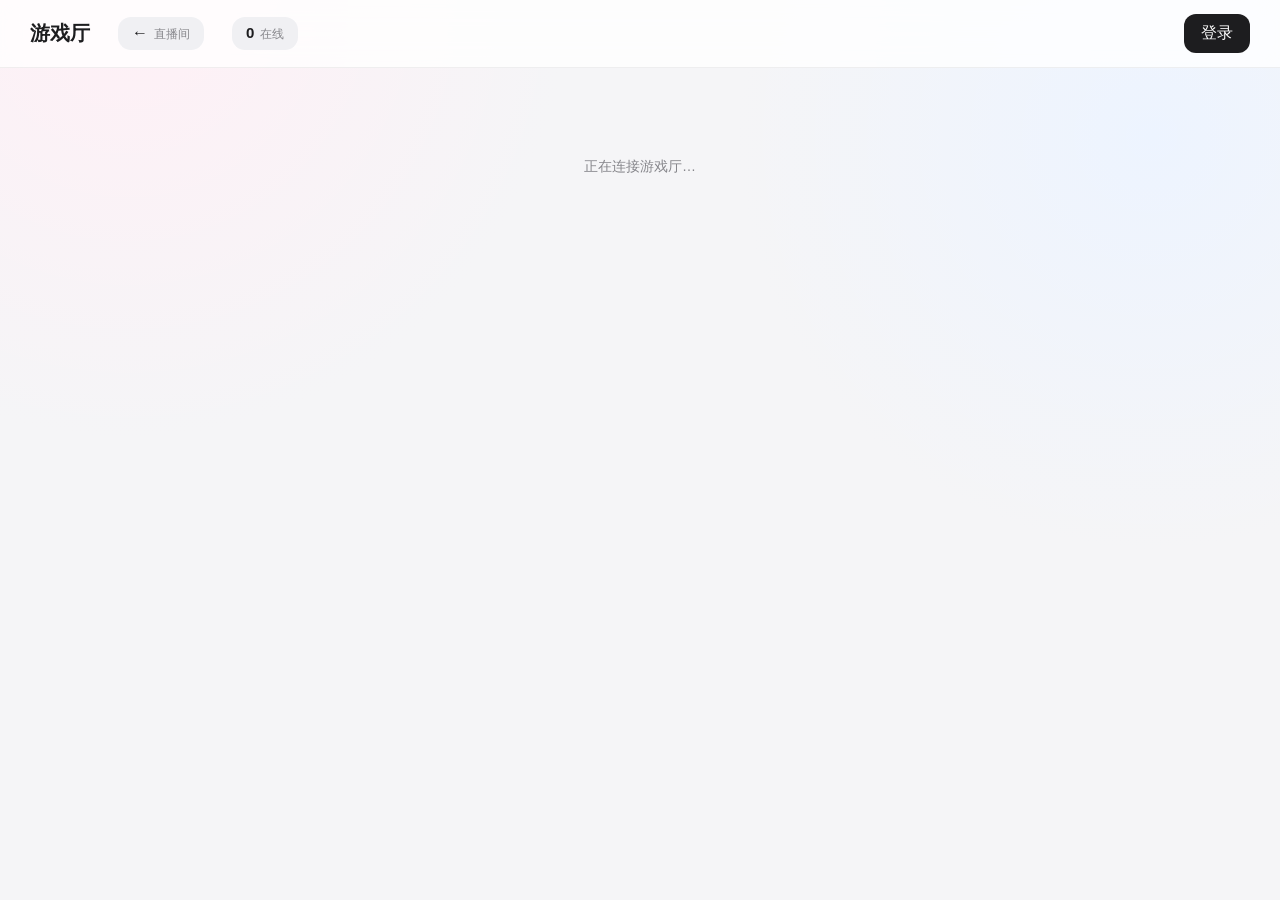
==== game.html @ b5de1f12 "feat: adapt estate to new hall and add pixel atlases" ====
<!DOCTYPE html>
<html lang="zh-CN">

<head>
<meta charset="UTF-8">
<meta name="viewport" content="width=device-width, initial-scale=1.0, viewport-fit=cover">
<meta name="theme-color" content="#f5f5f7">

<title>游戏厅</title>

<link rel="stylesheet" href="assets/css/base.css?v=30">
<link rel="stylesheet" href="assets/css/live.css?v=30">
<link rel="stylesheet" href="assets/css/auth.css?v=34">
<link rel="stylesheet" href="assets/css/finance.css?v=31">
<link rel="stylesheet" href="assets/css/rewards.css?v=33">
<link rel="stylesheet" href="assets/css/bet.css?v=31">
<link rel="stylesheet" href="assets/css/hall.css?v=31">
<link rel="stylesheet" href="assets/css/games/poker.css?v=31">
<link rel="stylesheet" href="assets/css/game-page.css?v=32">
<link rel="stylesheet" href="assets/css/room.css?v=31">
<link rel="stylesheet" href="assets/css/table.css?v=30">
<link rel="stylesheet" href="assets/css/games/uno.css?v=31">
<link rel="stylesheet" href="assets/css/dialog.css?v=30">
<link rel="stylesheet" href="assets/css/estate.css?v=3">

<link rel="stylesheet" href="assets/css/desktop-game.css?v=30">
<link rel="stylesheet" href="assets/css/rating.css?v=34">

<link rel="stylesheet" href="assets/css/games/uno-table.css?v=31">
<link rel="stylesheet" href="assets/css/games/guandan.css?v=33">
<link rel="stylesheet" href="assets/css/games/mahjong.css?v=31">
</head>


<body>


<!-- ======================================================
     顶部
====================================================== -->

<header class="header game-header" id="gameHeader">

<div class="left-header" id="leftHeader">

    <div class="logo">
        游戏厅
    </div>

    <a
        class="online-stat hall-stat hall-back"
        href="index.html"
        title="返回直播间"
    >
        <span class="hall-stat-icon">←</span>
        <span class="online-stat-name bet-stat-title">直播间</span>
    </a>

    <div
        class="online-stat"
        id="onlineStat"
        title="在线人数"
    >
        <span class="online-stat-number" id="onlineNumber">0</span>
        <span class="online-stat-name">在线</span>
    </div>

</div>


<div class="user-area" id="userArea">

    <button
        class="login-button"
        id="loginButton"
    >
        登录
    </button>

    <button
        class="online-stat coin-chip"
        id="coinChip"
        type="button"
        title="财务管理"
    >
        <span class="online-stat-number" id="coinBalance">--</span>
        <span class="online-stat-name">金币</span>
    </button>

    <button
        class="user-chip"
        id="userChip"
        type="button"
        aria-haspopup="menu"
        aria-expanded="false"
    >
        <div
            class="user-avatar"
            id="userAvatar"
        >
            U
        </div>

        <div
            class="user-name"
            id="userName"
        >
        </div>
    </button>

    <div
        class="user-dropdown"
        id="userDropdown"
        hidden
    >
        <div class="user-dropdown-name" id="dropdownName"></div>
        <button class="user-dropdown-item" id="rewardsButton" type="button">每日签到 / 抽奖</button>
        <button
            class="user-dropdown-item"
            id="financeButton"
            type="button"
        >
            财务管理
        </button>

        <div class="user-dropdown-divider"></div>

        <button
            class="user-dropdown-item danger-item"
            id="logoutButton"
            type="button"
        >
            退出登录
        </button>

        <div class="user-dropdown-version">游戏厅 v1</div>
    </div>

</div>


<div
    class="room-topbar"
    id="roomTopbar"
    hidden
>
    <button
        class="room-leave"
        id="leaveRoomButton"
        type="button"
    >
        ← 离开房间
    </button>

    <div
        class="room-topbar-name"
        id="roomTopName"
    ></div>

    <div
        class="room-manage"
        id="roomManage"
        hidden
    >
        <button
            class="room-manage-toggle"
            id="manageButton"
            type="button"
        >
            管理 ▾
        </button>

        <div
            class="room-manage-menu"
            id="manageMenu"
            hidden
        >
            <button
                class="room-manage-item danger-fill"
                id="manageDrawButton"
                type="button"
            >
                流局
            </button>

            <button
                class="room-manage-item"
                id="managePauseButton"
                type="button"
            >
                暂停
            </button>

            <button
                class="room-manage-item"
                id="manageRestartButton"
                type="button"
            >
                重新开始
            </button>
        </div>
    </div>

</div>

</header>



<!-- ======================================================
     主页面
====================================================== -->

<div class="game-workspace">
<main
    class="game-container"
    id="gameMain"
>
    <div class="game-loading">
        正在连接游戏厅…
    </div>
</main>
</div>



<!-- ======================================================
     登录注册窗口
====================================================== -->

<div
    class="modal"
    id="loginModal"
>

<div class="login-card">


<h2 id="authTitle">
    登录游戏厅
</h2>


<input
    class="login-input"
    id="username"
    maxlength="20"
    autocomplete="username"
    placeholder="用户名"
>


<input
    class="login-input"
    id="password"
    type="password"
    maxlength="128"
    autocomplete="current-password"
    placeholder="密码"
>

<input
    class="login-input"
    hidden
    id="inviteCode"
    maxlength="32"
    autocomplete="off"
    placeholder="邀请码"
>


<button
    class="login-submit"
    id="authSubmit"
    type="button"
>
    登录
</button>


<div
    class="auth-switch"
    id="authSwitch"
>

    还没有账号？

    <span class="auth-link">
        注册
    </span>

</div>


</div>

</div>



<!-- ======================================================
     财务管理窗口
====================================================== -->

<div
    class="modal"
    id="financeModal"
>

<div class="login-card">

<h2>
    财务管理
</h2>


<div class="finance-balance">

    <span class="finance-balance-label">我的金币</span>

    <span class="finance-balance-value" id="financeBalance">--</span>

</div>


<div class="finance-tabs">

    <button
        class="finance-tab active"
        id="financeTabDetail"
        type="button"
    >
        金币明细
    </button>

    <button
        class="finance-tab"
        id="financeTabTransfer"
        type="button"
    >
        转账
    </button>

</div>


<div class="finance-panel" id="financeDetailPanel">

    <div
        class="finance-list"
        id="financeList"
    ></div>

</div>


<div
    class="finance-panel"
    id="financeTransferPanel"
    hidden
>

    <input
        id="transferTo"
        type="hidden"
    >

    <div
        class="user-select"
        id="transferSelect"
    >
        <button
            class="user-select-toggle"
            id="transferSelectToggle"
            type="button"
        >
            <span class="user-select-placeholder">选择转账对象…</span>
        </button>

        <div
            class="user-select-menu"
            id="transferSelectMenu"
            hidden
        >
            <div
                class="user-select-list"
                id="transferSelectList"
            ></div>
        </div>
    </div>

    <input
        class="login-input"
        id="transferAmount"
        type="number"
        min="0.01"
        step="0.01"
        placeholder="转账金币数量"
    >

    <button
        class="login-submit"
        id="transferSubmit"
        type="button"
    >
        确认转账
    </button>

    <div
        class="transfer-feedback"
        id="transferFeedback"
    ></div>

</div>


<div
    class="auth-switch"
    id="financeClose"
>

    <span class="auth-link">
        关闭
    </span>

</div>


</div>

</div>


<script src="assets/transfer-select.js?v=31" defer></script>
<script src="assets/rewards.js?v=33" defer></script>
<script type="module" src="assets/js/main.js?v=39"></script>


</body>

</html>
---- assets/css/base.css ----
/* =========================================================
   基础：全局 reset/变量、顶部导航栏、页面主体
   原 styles.css 第 1-565 行；加载顺序见 index.html / game.html 的 <link> 列表
========================================================= */

/* =========================================================
   全局
========================================================= */

* {
    box-sizing: border-box;
}

html,
body {
    margin: 0;
    min-height: 100%;
}

body {
    font-family:
        -apple-system,
        BlinkMacSystemFont,
        "SF Pro Display",
        "PingFang SC",
        "Microsoft YaHei",
        sans-serif;

    color: #1d1d1f;

    background:
        radial-gradient(circle at 10% 0%, #fff0f6, transparent 30%),
        radial-gradient(circle at 90% 15%, #edf4ff, transparent 30%),
        #f5f5f7;
}

button,
input {
    font: inherit;
}


/* =========================================================
   顶部导航栏
========================================================= */

.header {
    height: 68px;

    display: flex;
    align-items: center;
    justify-content: space-between;

    padding: 0 30px;

    position: sticky;
    top: 0;

    z-index: 100;

    background: rgba(255,255,255,.78);

    backdrop-filter: blur(24px);
    -webkit-backdrop-filter: blur(24px);

    border-bottom: 1px solid rgba(0,0,0,.06);
}

.left-header {
    position: relative;

    display: flex;
    align-items: center;

    gap: 28px;
}

.logo {
    font-size: 20px;
    font-weight: 750;

    white-space: nowrap;
}

.online-stat {
    display: flex;

    align-items: baseline;

    gap: 6px;

    padding: 7px 14px;

    border: 0;

    border-radius: 13px;

    background: #f0f0f3;

    cursor: pointer;
}

.online-stat:hover {
    background: #e8e8ed;
}

.online-popover {
    position: absolute;

    top: calc(100% + 12px);
    left: 0;

    width: 250px;

    padding: 8px;

    border: 1px solid rgba(0,0,0,.08);
    border-radius: 13px;

    background: white;

    box-shadow: 0 12px 34px rgba(0,0,0,.14);
}

.online-popover-title {
    padding: 6px 8px 9px;

    border-bottom: 1px solid rgba(0,0,0,.06);

    color: #86868b;

    font-size: 12px;
}

.online-popover-list {
    max-height: 320px;

    margin-top: 4px;

    overflow-y: auto;
}

.online-user {
    display: flex;

    align-items: center;

    gap: 10px;

    padding: 7px 8px;

    border-radius: 9px;
}

.online-user:hover {
    background: #f5f5f7;
}

.online-user-avatar {
    width: 34px;
    height: 34px;
    min-width: 34px;

    display: flex;

    align-items: center;
    justify-content: center;

    border-radius: 50%;

    overflow: hidden;

    background:
        linear-gradient(
            135deg,
            #ffb6d2,
            #ff6ba5
        );

    color: white;

    font-size: 14px;

    font-weight: 700;
}

.online-user-avatar img {
    width: 100%;
    height: 100%;

    border-radius: 50%;

    object-fit: cover;
}

.online-user-name {
    font-size: 13px;

    font-weight: 600;
}

.online-user-account {
    margin-top: 1px;

    color: #86868b;

    font-size: 11px;
}

.online-user-empty {
    padding: 14px 8px;

    color: #86868b;

    font-size: 13px;

    text-align: center;
}

.online-stat-number {
    font-size: 15px;

    font-weight: 750;
}

.online-stat-name {
    color: #86868b;

    font-size: 12px;
}

.user-area {
    position: relative;

    display: flex;
    align-items: center;

    gap: 10px;
}

.login-button {
    border: 0;

    padding: 9px 17px;

    border-radius: 12px;

    background: #1d1d1f;

    color: white;

    cursor: pointer;
}

.login-button:hover {
    opacity: .85;
}

.user-avatar {
    display: none;

    width: 38px;
    height: 38px;

    align-items: center;
    justify-content: center;

    border-radius: 50%;

    background:
        linear-gradient(
            135deg,
            #ff9ac8,
            #ff4f92
        );

    color: white;

    font-weight: bold;
}

.user-name {
    display: none;

    font-size: 14px;

    font-weight: 600;
}

.user-chip {
    display: none;

    align-items: center;

    gap: 8px;

    padding: 4px 10px 4px 4px;

    border: 0;

    border-radius: 21px;

    background: transparent;

    font: inherit;

    cursor: pointer;
}

.user-chip:hover {
    background: #f0f0f3;
}

.user-dropdown {
    position: absolute;

    top: calc(100% + 10px);
    right: 0;

    min-width: 150px;

    padding: 6px;

    border: 1px solid rgba(0,0,0,.08);
    border-radius: 13px;

    background: white;

    box-shadow: 0 12px 34px rgba(0,0,0,.14);
}

.user-dropdown-name {
    padding: 8px 10px 6px;

    color: #86868b;

    font-size: 12px;

    white-space: nowrap;
}

.user-dropdown-item {
    display: block;

    width: 100%;

    border: 0;

    border-radius: 9px;

    padding: 9px 10px;

    background: transparent;

    color: #29292e;

    font: inherit;

    font-size: 14px;

    text-align: left;

    cursor: pointer;
}

.user-dropdown-item:hover {
    background: #f0f0f3;
}

.user-dropdown-item.danger-item {
    color: #ff2d55;
}

.user-dropdown-item.danger-item:hover {
    background: #fff0f3;
}

.user-dropdown-divider {
    height: 1px;

    margin: 6px 4px;

    background: rgba(0,0,0,.08);
}

.user-avatar img,
.message-avatar img {
    width: 100%;
    height: 100%;

    border-radius: 50%;

    object-fit: cover;
}

.avatar-button {
    display: flex;

    align-items: center;
    justify-content: center;

    width: 84px;
    height: 84px;

    margin: 0 auto;

    border: 0;
    border-radius: 50%;

    padding: 0;

    background:
        linear-gradient(
            135deg,
            #ffb6d2,
            #ff6ba5
        );

    color: white;

    font-size: 30px;

    font-weight: 700;

    cursor: pointer;
}

.avatar-button img {
    width: 100%;
    height: 100%;

    border-radius: 50%;

    object-fit: cover;
}

.avatar-hint {
    margin-top: 10px;

    text-align: center;

    color: #86868b;

    font-size: 12px;
}

.avatar-reset {
    border: 0;

    padding: 0 2px;

    background: none;

    color: #0071e3;

    font: inherit;

    font-size: 12px;

    cursor: pointer;
}

.invite-list {
    max-height: 220px;

    overflow-y: auto;
}

.invite-row {
    display: flex;

    align-items: center;

    gap: 8px;

    margin-top: 8px;

    padding: 9px 12px;

    border-radius: 10px;

    background: #f5f5f7;
}

.invite-code {
    flex: 1;

    font-family: "SF Mono", Consolas, Menlo, monospace;

    font-size: 14px;

    font-weight: 600;

    letter-spacing: .5px;
}

.invite-copy {
    border: 0;

    border-radius: 8px;

    padding: 4px 10px;

    background: #e8e8ed;

    color: #29292e;

    font: inherit;

    font-size: 12px;

    cursor: pointer;
}

.invite-copy:hover {
    background: #dcdce1;
}

.invite-empty {
    margin-top: 8px;

    padding: 14px 8px;

    color: #86868b;

    font-size: 13px;

    text-align: center;
}

.delete-warning {
    margin: 0 0 6px;

    color: #86868b;

    font-size: 13px;

    line-height: 1.6;
}

.login-submit.danger {
    background: #ff2d55;
}


/* =========================================================
   页面主体
========================================================= */

.container {
    width: calc(100% - 48px);

    max-width: 1580px;

    margin: 24px auto;
}

.live-layout {
    display: grid;

    grid-template-columns:
        minmax(0,1fr)
        clamp(320px, 24vw, 420px);

    gap: 18px;

    align-items: stretch;
}
---- assets/css/live.css ----
/* =========================================================
   直播间：视频卡片、播放器、直播状态、播放器工具、弹幕层、塔菲主题、聊天室
   原 styles.css 第 566-1090 行；加载顺序见 index.html / game.html 的 <link> 列表
========================================================= */

/* =========================================================
   视频卡片
========================================================= */

.video-card {
    border-radius: 22px;

    overflow: hidden;

    background: rgba(255,255,255,.86);

    border: 1px solid rgba(255,255,255,.9);

    box-shadow:
        0 12px 40px rgba(0,0,0,.07);
}


/* =========================================================
   播放器
========================================================= */

.player {
    width: 100%;

    display: flex;
    flex-direction: column;

    position: relative;

    overflow: hidden;

    background: black;
}

.player-stage {
    width: 100%;
    aspect-ratio: 16 / 9;

    position: relative;
    overflow: hidden;

    background: black;
}

.player-stage video {
    width: 100%;
    height: 100%;

    display: block;

    object-fit: contain;
}

.player-message {
    position: absolute;
    inset: 0;
    z-index: 10;

    display: flex;
    align-items: center;
    justify-content: center;

    color: rgba(255,255,255,.84);
    font-size: 15px;
    pointer-events: none;
}

.player-message[hidden] {
    display: none;
}


/* =========================================================
   左上角直播状态
========================================================= */

.live-overlay {
    position: absolute;

    top: 18px;
    left: 18px;

    z-index: 30;

    display: flex;

    gap: 8px;

    pointer-events: none;
}

.live-badge {
    padding: 7px 11px;

    border-radius: 9px;

    background: #ff375f;

    color: white;

    font-size: 13px;

    font-weight: 700;

    box-shadow:
        0 5px 20px rgba(255,55,95,.28);
}


/* =========================================================
   播放器右上角工具
========================================================= */

.player-tools {
    position: absolute;

    right: 16px;
    bottom: 16px;
    left: 16px;

    z-index: 50;

    display: flex;
    align-items: center;
    justify-content: space-between;

    pointer-events: none;
    transition: opacity .25s ease;
}

.player-tool-group {
    display: flex;
    align-items: center;
    gap: 8px;

    pointer-events: auto;
}

.volume-slider {
    width: 90px;

    accent-color: #ff4687;
    cursor: pointer;
}

.player.controls-hidden {
    cursor: none;
}

.player.controls-hidden .player-tools {
    opacity: 0;
    pointer-events: none;
}

.player.controls-hidden .player-tool-group {
    pointer-events: none;
}

.player-tool {
    border: 1px solid rgba(255,255,255,.20);

    width: 38px;
    height: 34px;
    padding: 0;

    border-radius: 10px;

    background: rgba(20,20,20,.58);

    backdrop-filter: blur(15px);
    -webkit-backdrop-filter: blur(15px);

    color: white;

    font-size: 13px;

    cursor: pointer;

    transition:
        background .2s,
        transform .2s;
}

.player-tool:hover {
    background: rgba(20,20,20,.76);

    transform: translateY(-1px);
}

.player-tool.active {
    background: rgba(255,70,135,.86);
}


/* =========================================================
   弹幕层
========================================================= */

.danmaku-layer {
    position: absolute;

    inset: 0;

    z-index: 20;

    overflow: hidden;

    pointer-events: none;

    contain: layout paint style;
}

.danmaku-item {
    position: absolute;

    left: 100%;

    white-space: nowrap;

    padding: 4px 8px;

    border-radius: 7px;

    background: rgba(0,0,0,.12);

    color: #ffffff;

    font-size: 18px;

    font-weight: 650;

    line-height: 26px;

    text-shadow:
        0 1px 2px rgba(0,0,0,1),
        0 0 5px rgba(0,0,0,.85);

    will-change: transform;

    contain: layout paint style;
}

.danmaku-item.streamer {
    color: #ff9bc2;

    background:
        rgba(255,80,150,.14);
}

.danmaku-item.admin {
    color: #8dc8ff;

    background:
        rgba(75,150,255,.14);
}


/* =========================================================
   塔菲主题区域
========================================================= */

.character-card {
    margin-top: 18px;

    min-height: 190px;

    border-radius: 22px;

    padding: 26px;

    overflow: hidden;

    position: relative;

    background:
        linear-gradient(
            135deg,
            #fff0f6,
            #f2efff
        );

    box-shadow:
        0 10px 30px rgba(0,0,0,.04);
}

.character-title {
    font-size: 20px;

    font-weight: 700;
}

.character-text {
    width: 55%;

    margin-top: 9px;

    color: #737377;

    line-height: 1.65;

    font-size: 14px;
}

.character-image {
    position: absolute;

    right: 8px;
    bottom: 0;

    max-width: 42%;

    height: 185px;

    object-fit: contain;
}


/* =========================================================
   聊天室
========================================================= */

.chat-card {
    min-height: 0;

    align-self: start;

    display: flex;

    flex-direction: column;

    border-radius: 22px;

    overflow: hidden;

    background: rgba(255,255,255,.88);

    border: 1px solid rgba(255,255,255,.9);

    box-shadow:
        0 12px 40px rgba(0,0,0,.07);
}

.chat-header {
    display: flex;

    align-items: center;
    justify-content: space-between;

    padding: 18px 19px;

    border-bottom:
        1px solid rgba(0,0,0,.06);
}

.chat-title {
    font-weight: 700;
}

.chat-status {
    font-size: 13px;

    color: #34c759;
}

.notice strong {
    color: #ff2d78;
}

.messages {
    flex: 1;

    min-height: 0;

    overflow-y: auto;

    padding: 5px 17px 15px;
}

.message {
    display: flex;

    gap: 10px;

    margin: 15px 0;
}

.message-avatar {
    width: 32px;
    min-width: 32px;
    height: 32px;

    display: flex;

    align-items: center;
    justify-content: center;

    border-radius: 50%;

    background: #eeeef2;

    font-size: 13px;
}

.message-user {
    font-size: 13px;

    font-weight: 700;
}

.message-user.streamer-name-chat {
    color: #ff3d82;
}

.message-user.admin-name-chat {
    color: #368bd6;
}

.message-time {
    margin-left: 7px;

    color: #aaa;

    font-size: 11px;

    font-weight: normal;
}

.message-text {
    margin-top: 3px;

    color: #424245;

    font-size: 13px;

    line-height: 1.45;

    word-break: break-word;
}

.danmaku-composer {
    min-height: 52px;

    display: flex;
    align-items: center;
    gap: 10px;

    padding: 8px 10px;

    border-top: 1px solid rgba(0,0,0,.06);

    background: rgba(255,255,255,.94);
}

.danmaku-composer.at-chat-top {
    border-top: 0;
    border-bottom: 1px solid rgba(0,0,0,.06);
}

.danmaku-composer-label {
    padding: 0 5px;

    color: #777780;
    font-size: 13px;
    white-space: nowrap;
}

.chat-input {
    flex: 1;

    min-width: 0;

    border: 0;

    outline: 0;

    padding: 11px 12px;

    border-radius: 13px;

    background: #f2f2f7;
}

.danmaku-composer .chat-input {
    height: 36px;

    padding: 0 13px;

    border: 1px solid transparent;
    border-radius: 9px;

    background: #f2f2f7;
    color: #29292e;
}

.danmaku-composer .chat-input::placeholder {
    color: #92929c;
}

.danmaku-composer .chat-input:focus {
    border-color: rgba(255,91,153,.48);
    background: #fff;
}

.send-button {
    height: 36px;

    border: 0;

    border-radius: 9px;

    padding: 0 16px;

    background: #ff5b99;

    color: white;

    cursor: pointer;
}

.send-button:hover {
    background: #ff438b;
}
---- assets/css/auth.css ----
/* =========================================================
   登录注册、全屏、手机、桌面端铺满视口、顶栏竞猜入口、聊天室系统消息
   原 styles.css 第 1091-1477 行；加载顺序见 index.html / game.html 的 <link> 列表
========================================================= */

/* =========================================================
   登录 / 注册
========================================================= */

.modal {
    display: none;

    position: fixed;

    inset: 0;

    z-index: 999;

    align-items: center;
    justify-content: center;

    background: rgba(0,0,0,.25);

    backdrop-filter: blur(12px);
    -webkit-backdrop-filter: blur(12px);
}

.login-card {
    width: 360px;

    max-width: calc(100% - 30px);

    padding: 28px;

    border-radius: 23px;

    background: rgba(255,255,255,.96);

    box-shadow:
        0 30px 80px rgba(0,0,0,.2);
}

.login-card h2 {
    margin-top: 0;

    margin-bottom: 18px;
}

.login-input {
    width: 100%;

    margin-top: 10px;

    padding: 12px;

    border-radius: 12px;

    border: 1px solid #d2d2d7;

    outline: 0;

    background: white;
}

.login-input:focus {
    border-color: #0071e3;
}

.login-submit {
    width: 100%;

    margin-top: 16px;

    border: 0;

    border-radius: 12px;

    padding: 12px;

    background: #0071e3;

    color: white;

    cursor: pointer;
}

.auth-switch {
    text-align: center;

    margin-top: 16px;

    color: #86868b;

    font-size: 13px;
}

.auth-link {
    padding: 0;

    border: 0;

    background: transparent;

    font: inherit;

    color: #0071e3;

    cursor: pointer;
}


/* =========================================================
   全屏
========================================================= */

.player:fullscreen {
    width: 100vw;
    height: 100vh;

    background: black;
}

.player:-webkit-full-screen {
    width: 100vw;
    height: 100vh;

    background: black;
}

.player:fullscreen .player-stage,
.player:-webkit-full-screen .player-stage {
    flex: 1;
    min-height: 0;
    aspect-ratio: auto;
}

.player-tools .danmaku-composer.in-player-controls {
    flex: 1;
    min-width: 120px;
    max-width: 620px;
    min-height: 0;

    margin: 0 12px;
    padding: 0;

    border: 0;

    background: transparent;

    pointer-events: auto;
}

.player-tools .danmaku-composer-label {
    color: rgba(255,255,255,.72);
}

.player-tools .danmaku-composer .chat-input {
    height: 34px;

    background: rgba(30,30,34,.78);
    color: white;

    backdrop-filter: blur(12px);
    -webkit-backdrop-filter: blur(12px);
}

.player-tools .danmaku-composer .chat-input:focus {
    background: rgba(42,42,47,.94);
}


/* =========================================================
   手机
========================================================= */

@media(max-width:1000px) {

    .live-layout {
        grid-template-columns: 1fr;
    }

    .chat-card {
        width: 100%;
        height: 540px;
    }

}

@media(max-width:650px) {

    .header {
        padding: 0 15px;
    }

    .container {
        width: 100%;

        margin-top: 0;
    }

    .video-card,
    .chat-card {
        border-radius: 0;
    }

    .player-tools {
        right: 10px;
        bottom: 10px;
        left: 10px;
    }

    .player-tool-group {
        gap: 5px;
    }

    .player-tool {
        width: 34px;
        height: 30px;

        font-size: 12px;
    }

    .volume-slider {
        width: 58px;
    }

    .danmaku-composer {
        gap: 6px;
        padding: 7px 8px;
    }

    .danmaku-composer-label {
        display: none;
    }

    .send-button {
        padding: 0 13px;
    }

    .player-tools .danmaku-composer.in-player-controls {
        min-width: 70px;
        margin: 0 6px;
    }

    .player:fullscreen .volume-slider,
    .player:-webkit-full-screen .volume-slider {
        display: none;
    }

    .live-overlay {
        top: 10px;
        left: 10px;
    }

    .danmaku-item {
        font-size: 15px;

        line-height: 22px;
    }

    .character-text {
        width: 62%;
    }

}


/* =========================================================
   桌面端铺满视口
========================================================= */

@media(min-width:1001px) {

    .container {
        width: calc(100% - 32px);

        max-width: none;

        margin: 16px auto;
    }

    .live-layout {
        height: calc(100vh - 100px);
    }

    .video-column {
        min-height: 0;

        display: flex;
    }

    .video-card {
        flex: 1;

        min-width: 0;
        min-height: 0;

        display: flex;

        flex-direction: column;
    }

    .player {
        flex: 1;

        min-height: 0;
    }

    .player-stage {
        flex: 1;

        min-height: 0;

        aspect-ratio: auto;
    }

    .chat-card {
        align-self: stretch;
    }
}

.user-dropdown-version {
    padding: 6px 10px 4px;

    color: #c0c0c7;

    font-size: 11px;

    text-align: center;
}


/* =========================================================
   顶栏竞猜入口
========================================================= */

.bet-stat .bet-stat-title {
    max-width: 170px;

    overflow: hidden;

    text-overflow: ellipsis;

    white-space: nowrap;
}

.bet-stat.active {
    background: #fff0f6;
}

.bet-stat.active:hover {
    background: #ffe4ee;
}

.bet-stat.active .bet-stat-title {
    color: #ff2d78;

    font-weight: 650;
}


/* =========================================================
   聊天室系统消息
========================================================= */

.system-message .system-avatar {
    background:
        linear-gradient(
            135deg,
            #ffe29a,
            #ffb84d
        );
}

.system-name-chat {
    color: #b45309;
}

.system-text {
    color: #a16207;

    font-weight: 550;
}

.danmaku-item.system {
    color: #ffd60a;

    background:
        rgba(255, 214, 10, .16);
}
/* 段位在游戏厅与直播间账号菜单共用。 */
.rating-badge {
    display: inline-flex;
    align-items: center;
    gap: 4px;
    vertical-align: middle;
    padding: 2px 7px;
    border-radius: 6px;
    background: #e9f2ed;
    color: #28664e;
    font-size: 11px;
    font-weight: 600;
    line-height: 1.5;
    white-space: nowrap;
}
.rating-badge::before {
    content: "";
    flex: 0 0 auto;
    width: var(--rating-icon-size, 18px);
    height: var(--rating-icon-size, 18px);
    background: var(--rating-icon) center / contain no-repeat;
}
.rating-badge[data-tier="青铜"] { --rating-icon: url("../ranks/bronze.svg"); background: #f8eee5; color: #86501e; }
.rating-badge[data-tier="白银"] { --rating-icon: url("../ranks/silver.svg"); background: #edf1f6; color: #536579; }
.rating-badge[data-tier="黄金"] { --rating-icon: url("../ranks/gold.svg"); background: #fff3d4; color: #886010; }
.rating-badge[data-tier="铂金"] { --rating-icon: url("../ranks/platinum.svg"); background: #e2f4f0; color: #226e62; }
.rating-badge[data-tier="钻石"] { --rating-icon: url("../ranks/diamond.svg"); background: #e5f1ff; color: #285fa1; }
.rating-badge[data-tier="大师"] { --rating-icon: url("../ranks/master.svg"); background: #f1e9fb; color: #7448a3; }
.rating-badge[hidden] { display: none; }
.user-dropdown-name .rating-badge,
.game-player-row .rating-badge { margin-left: 8px; }
---- assets/css/finance.css ----
/* =========================================================
   财务管理（金币明细与转账弹窗）
   原 styles.css 第 1478-1647 行；加载顺序见 index.html / game.html 的 <link> 列表
========================================================= */

/* =========================================================
   财务管理
========================================================= */

.finance-balance {
    display: flex;

    align-items: baseline;

    justify-content: space-between;

    padding: 14px 16px;

    border-radius: 13px;

    background:
        linear-gradient(
            135deg,
            #fff7e6,
            #ffedf5
        );

    margin-bottom: 14px;
}

.finance-balance-label {
    color: #86868b;

    font-size: 13px;
}

.finance-balance-value {
    font-size: 24px;

    font-weight: 750;

    font-variant-numeric: tabular-nums;
}

.finance-tabs {
    display: flex;

    gap: 4px;

    padding: 4px;

    border-radius: 11px;

    background: #f0f0f3;

    margin-bottom: 10px;
}

.finance-tab {
    flex: 1;

    border: 0;

    padding: 8px 0;

    border-radius: 8px;

    background: transparent;

    color: #6e6e73;

    font: inherit;

    font-size: 13px;

    cursor: pointer;
}

.finance-tab.active {
    background: white;

    color: #1d1d1f;

    font-weight: 600;

    box-shadow: 0 1px 4px rgba(0,0,0,.08);
}

.finance-list {
    display: flex;

    flex-direction: column;

    gap: 8px;

    max-height: 260px;

    overflow-y: auto;

    padding-right: 2px;
}

.finance-row {
    display: flex;

    align-items: center;

    justify-content: space-between;

    gap: 10px;

    padding: 10px 12px;

    border-radius: 10px;

    background: #f5f5f7;
}

/* 左侧信息块要能收缩，明细的省略号才会生效 */
.finance-row-info {
    min-width: 0;
}

.finance-row-kind {
    font-size: 13px;

    font-weight: 600;

    white-space: nowrap;
}

/* 明细不折行：桌面端窗口已加宽，超长时省略而不是换行出半行孤字 */
.finance-row-detail {
    margin-top: 2px;

    color: #86868b;

    font-size: 12px;

    overflow: hidden;

    text-overflow: ellipsis;

    white-space: nowrap;
}

.finance-row-amount {
    font-size: 14px;

    font-weight: 700;

    font-variant-numeric: tabular-nums;

    white-space: nowrap;
}

.finance-row-amount.plus {
    color: #1a9e45;
}

.finance-row-amount.minus {
    color: #ff2d55;
}

.finance-row-balance {
    margin-top: 2px;

    color: #86868b;

    font-size: 11px;

    text-align: right;

    white-space: nowrap;
}

.transfer-feedback {
    min-height: 18px;

    margin-top: 10px;

    text-align: center;

    color: #1a9e45;

    font-size: 13px;
}

/* 桌面端：加宽财务窗口，明细一行放得下 */
@media (min-width: 651px) {

    #financeModal .login-card {
        width: 520px;
    }

}

/* 移动端：窗口受屏宽限制，改为同步缩小字号 */
@media (max-width: 650px) {

    #financeModal .finance-balance-value {
        font-size: 21px;
    }

    #financeModal .finance-row {
        gap: 8px;

        padding: 9px 10px;
    }

    #financeModal .finance-row-kind {
        font-size: 12px;
    }

    #financeModal .finance-row-detail {
        font-size: 11px;
    }

    #financeModal .finance-row-amount {
        font-size: 13px;
    }

    #financeModal .finance-row-balance {
        font-size: 10px;
    }

}
---- assets/css/rewards.css ----
.rewards-dialog {
    width: min(480px, calc(100% - 24px));
    max-height: calc(100vh - 32px);
    max-height: calc(100dvh - 32px);
    overflow-y: auto;
    overscroll-behavior: contain;
    margin: auto;
    padding: 24px;
    border: 1px solid #e7e9e8;
    border-radius: 22px;
    color: #24332b;
    background: #fff;
    box-shadow: 0 24px 80px #12251c30;
}
.rewards-dialog::backdrop { background: #16201c66; backdrop-filter: blur(4px); }
.rewards-heading { display: flex; justify-content: space-between; align-items: center; gap: 12px; }
.rewards-heading h2 { margin: 4px 0 0; font-size: 24px; }
.rewards-eyebrow { color: #368264; font-size: 12px; font-weight: 650; }
.rewards-close { width: 36px; height: 36px; border: 0; border-radius: 50%; background: #f1f4f2; font-size: 24px; cursor: pointer; }
.rewards-copy { color: #6d7771; font-size: 13px; line-height: 1.7; }
.rewards-summary { display: grid; grid-template-columns: 1fr 1fr; gap: 16px; margin: 20px 0; padding: 20px; border-radius: 16px; background: #edf6ef; }
.rewards-summary span { display: block; color: #567060; font-size: 12px; }
.rewards-summary strong { display: block; margin-top: 8px; font-size: 28px; overflow-wrap: anywhere; }
.rewards-actions { display: grid; grid-template-columns: 1fr 1fr; gap: 10px; }
.rewards-actions button { min-height: 48px; padding: 10px; border: 0; border-radius: 12px; font: inherit; font-size: 14px; font-weight: 650; cursor: pointer; background: #edf1ee; color: #315641; }
.rewards-actions #lotteryDraw { background: #228557; color: white; }
.rewards-actions button:disabled { opacity: .5; cursor: default; }
.rewards-feedback { min-height: 24px; color: #21754c; font-size: 14px; line-height: 1.6; }
.rewards-rules, .rewards-history { padding: 14px 0; border-top: 1px solid #edf0ee; font-size: 13px; line-height: 1.7; }
.rewards-dialog summary { cursor: pointer; font-weight: 650; }
.rewards-dialog ul { padding-left: 20px; color: #647069; }
.rewards-dialog button:focus-visible, .rewards-dialog summary:focus-visible { outline: 3px solid #80b49c; outline-offset: 2px; }
@media (max-width: 360px) {
    .rewards-dialog { padding: 18px; }
    .rewards-summary { gap: 10px; padding: 14px; }
    .rewards-summary strong { font-size: 24px; }
}
---- assets/css/bet.css ----
/* =========================================================
   竞猜、顶栏游戏厅入口
   原 styles.css 第 1648-1973 行；加载顺序见 index.html / game.html 的 <link> 列表
========================================================= */

/* =========================================================
   竞猜
========================================================= */

.bet-card {
    width: 400px;
}

.bet-intro {
    margin: 0 0 12px;

    color: #86868b;

    font-size: 13px;

    line-height: 1.6;
}

.bet-question {
    margin: 0 0 4px;

    font-size: 17px;

    font-weight: 700;

    line-height: 1.4;

    word-break: break-word;
}

.bet-meta {
    margin-bottom: 12px;

    color: #86868b;

    font-size: 12px;
}

.bet-close-status {
    margin: -6px 0 12px;

    color: #b25000;

    font-size: 12px;

    font-weight: 600;
}

.bet-close-status.closed {
    color: #86868b;
}

.bet-closed-note {
    margin-bottom: 12px;

    padding: 10px 12px;

    border-radius: 10px;

    background: #f5f5f7;

    color: #55555c;

    font-size: 13px;

    line-height: 1.6;
}

.bet-close-row {
    display: flex;

    align-items: center;

    gap: 8px;

    margin-top: 10px;
}

.bet-close-row .login-input {
    margin-top: 0;

    width: auto;
}

.bet-close-label {
    color: #86868b;

    font-size: 13px;

    white-space: nowrap;
}

.bet-option-list {
    display: flex;

    flex-direction: column;

    gap: 8px;

    margin-bottom: 12px;
}

.bet-option {
    display: flex;

    align-items: center;

    justify-content: space-between;

    gap: 10px;

    padding: 10px 12px;

    border: 1.5px solid #e5e5ea;

    border-radius: 11px;

    background: #fafafa;

    font: inherit;

    font-size: 14px;

    text-align: left;

    cursor: pointer;
}

.bet-option.selected {
    border-color: #ff5b99;

    background: #fff0f6;
}

.bet-option-pot {
    color: #86868b;

    font-size: 12px;

    white-space: nowrap;
}

.bet-entries {
    max-height: 130px;

    overflow-y: auto;

    padding: 8px 10px;

    border-radius: 10px;

    background: #f5f5f7;

    color: #55555c;

    font-size: 12px;

    line-height: 1.8;

    margin-bottom: 12px;
}

.bet-input-row {
    display: flex;

    gap: 8px;
}

.bet-input-row .login-input {
    margin-top: 0;
}

.bet-option-row {
    display: flex;

    gap: 8px;

    margin-top: 8px;
}

.bet-option-row .login-input {
    margin-top: 0;
}

.bet-remove-option {
    border: 0;

    border-radius: 10px;

    padding: 0 12px;

    background: #f0f0f3;

    color: #86868b;

    font: inherit;

    cursor: pointer;
}

.bet-remove-option:hover {
    background: #e8e8ed;
}

.bet-secondary {
    width: 100%;

    margin-top: 10px;

    border: 0;

    border-radius: 12px;

    padding: 11px;

    background: #f0f0f3;

    color: #29292e;

    font: inherit;

    cursor: pointer;
}

.bet-secondary:hover {
    background: #e8e8ed;
}

.bet-hint {
    margin-top: 8px;

    color: #86868b;

    font-size: 12px;

    line-height: 1.6;
}

.bet-settle-row {
    display: flex;

    align-items: center;

    justify-content: space-between;

    gap: 10px;

    padding: 9px 12px;

    border-radius: 10px;

    background: #f5f5f7;

    margin-top: 8px;

    font-size: 13px;
}

.bet-settle-button {
    border: 0;

    border-radius: 8px;

    padding: 6px 12px;

    background: #1d1d1f;

    color: white;

    font: inherit;

    font-size: 12px;

    white-space: nowrap;

    cursor: pointer;
}

.bet-settle-button:hover {
    background: #363639;
}

.bet-section-title {
    margin: 14px 0 8px;

    color: #86868b;

    font-size: 12px;

    font-weight: 600;
}

.bet-result-list {
    display: flex;

    flex-direction: column;

    gap: 8px;

    max-height: 220px;

    overflow-y: auto;

    margin-bottom: 6px;
}

.bet-result-row {
    display: flex;

    align-items: center;

    justify-content: space-between;

    padding: 9px 12px;

    border-radius: 10px;

    background: #f5f5f7;

    font-size: 13px;
}

.bet-result-row.mine {
    background: #fff0f6;
}

.bet-result-amount.plus {
    color: #1a9e45;

    font-weight: 700;
}

.bet-result-amount.minus {
    color: #ff2d55;

    font-weight: 700;
}

@media(max-width:650px) {

    .left-header {
        gap: 12px;
    }

    .bet-stat .bet-stat-title {
        display: none;
    }

    .bet-card {
        width: 100%;

        max-width: calc(100% - 30px);
    }

}


/* =========================================================
   顶栏游戏厅入口
========================================================= */

.hall-stat {
    gap: 6px;
}

.hall-stat .bet-stat-title {
    max-width: 120px;

    overflow: hidden;

    text-overflow: ellipsis;

    white-space: nowrap;
}

.hall-stat:hover {
    background: #e8e8ed;
}
---- assets/css/hall.css ----
/* =========================================================
   游戏厅：游戏选择卡与房间列表
   原 styles.css 第 1974-2213 行；加载顺序见 index.html / game.html 的 <link> 列表
========================================================= */

/* =========================================================
   游戏厅
========================================================= */

.hall-game-icon {
    display: flex;

    align-items: center;

    justify-content: center;

    width: 52px;

    height: 52px;

    min-width: 52px;

    border-radius: 13px;

    background:
        linear-gradient(
            135deg,
            #1fa971,
            #12875c
        );

    color: white;

    font-size: 24px;
}

.hall-game-name {
    font-size: 15px;

    font-weight: 700;
}

.hall-game-desc {
    margin-top: 3px;

    color: #86868b;

    font-size: 12px;
}

.hall-join {
    border: 0;

    border-radius: 9px;

    padding: 7px 14px;

    background: #1fa971;

    color: white;

    font: inherit;

    font-size: 13px;

    white-space: nowrap;

    cursor: pointer;
}

.hall-join:hover {
    background: #18945f;
}

.hall-section-title {
    margin: 16px 0 4px;

    color: #86868b;

    font-size: 12px;

    font-weight: 650;
}

.game-hint {
    margin-top: 10px;

    color: #86868b;

    font-size: 12px;

    line-height: 1.6;
}

.game-players {
    display: flex;

    flex-direction: column;

    gap: 8px;

    margin-top: 10px;

    max-height: 220px;

    overflow-y: auto;
}

.game-player-row {
    display: flex;

    align-items: center;

    gap: 10px;

    padding: 9px 12px;

    border-radius: 10px;

    background: #f5f5f7;

    font-size: 13px;
}

.game-player-row .badge-owner {
    padding: 2px 7px;

    border-radius: 6px;

    background: #fff0f6;

    color: #ff2d78;

    font-size: 11px;

    font-weight: 650;
}

.game-player-row .badge-stack {
    margin-left: auto;

    color: #b45309;

    font-weight: 700;

    font-variant-numeric: tabular-nums;
}

.game-btn-row {
    display: flex;

    gap: 8px;

    margin-top: 14px;
}

.game-btn-row .login-submit,
.game-btn-row .bet-secondary {
    margin-top: 0;
}

/* Room directory and two-column room creation form. */
.hall-toolbar { display:grid; grid-template-columns:auto minmax(180px,1fr) minmax(180px,320px) auto; align-items:center; gap:14px; margin:4px 0 18px; }
.hall-toolbar .hall-page-title { margin:0; }
.hall-search-wrap { display:block; min-width:0; }
.hall-search { width:100%; height:42px; padding:0 14px; border:1px solid #e1e4e8; border-radius:11px; background:#fff; color:#24292e; font:inherit; font-size:14px; }
.hall-search:focus { outline:3px solid #1fa97133; border-color:#1fa971; }
.hall-create-button { min-height:42px; padding:0 16px; border:0; border-radius:11px; background:#16865d; color:#fff; font:inherit; font-size:14px; font-weight:700; white-space:nowrap; cursor:pointer; }
.hall-create-button:hover { background:#0e714d; }
.rooms-layout { display:grid; grid-template-columns:208px minmax(0,1fr); gap:20px; align-items:start; }
.rooms-game-nav { display:flex; flex-direction:column; gap:5px; padding:12px; border:1px solid #e9ecef; border-radius:16px; background:#fff; box-shadow:0 6px 22px #182c3d08; }
.rooms-nav-title { padding:4px 9px 8px; color:#7b838b; font-size:12px; font-weight:700; }
.rooms-game-link { width:100%; padding:10px 11px; border:0; border-radius:9px; background:transparent; color:#30363b; font:inherit; font-size:14px; text-align:left; cursor:pointer; }
.rooms-game-link:hover { background:#f4f7f6; }
.rooms-game-link.active { background:#e9f6f0; color:#126b4b; font-weight:750; }
.rooms-content { min-width:0; overflow:hidden; padding:18px; border:1px solid #e8ecef; border-radius:16px; background:#fff; box-shadow:0 8px 28px #182c3d08; }
.hall-room-filters { display:flex; gap:7px; margin-bottom:14px; }
.hall-filter-button { padding:8px 13px; border:1px solid #e4e8eb; border-radius:999px; background:#fff; color:#59626a; font:inherit; font-size:13px; cursor:pointer; }
.hall-filter-button[aria-pressed="true"] { border-color:#16865d; background:#e9f6f0; color:#126b4b; font-weight:700; }
.hall-room-table { width:100%; }
.hall-room-cell { min-width:0; overflow:hidden; text-overflow:ellipsis; white-space:nowrap; }
.hall-room-header, .hall-room-row { display:grid; grid-template-columns:minmax(150px,1.6fr) minmax(105px,1fr) 78px minmax(94px,.8fr) 100px 84px; align-items:center; gap:12px; }
.hall-room-header { padding:0 13px 10px; border-bottom:1px solid #e8ecef; color:#838b92; font-size:12px; font-weight:700; }
.hall-room-list { min-height:76px; }
.hall-room-row { min-height:68px; padding:9px 13px; border-bottom:1px solid #f0f2f3; color:#47515a; font-size:13px; transition:background-color .2s,box-shadow .2s,opacity .2s,transform .2s; }
.hall-room-row:last-child { border-bottom:0; }
.hall-room-row:hover { background:#fafcfb; }
.hall-room-room { overflow:hidden; color:#20272c; font-size:14px; font-weight:700; text-overflow:ellipsis; white-space:nowrap; }
.hall-room-players, .hall-room-buyin { font-variant-numeric:tabular-nums; }
.hall-room-status::before { content:""; display:inline-block; width:7px; height:7px; margin-right:7px; border-radius:50%; background:#24a66a; vertical-align:1px; }
.hall-room-status[data-status="playing"]::before { background:#e05658; }
.hall-room-action { text-align:right; }
.hall-room-action { overflow:visible; }
.hall-room-action .hall-join { min-width:68px; padding:8px 12px; }
.hall-join:disabled { background:#eceff0; color:#92999e; cursor:not-allowed; }
.hall-empty-state { padding:44px 16px; color:#7d868c; font-size:14px; text-align:center; }
.room-entering { animation:hall-row-enter .32s ease-out both; }
.room-updated { animation:hall-row-update .55s ease-out both; }
@keyframes hall-row-enter { from { opacity:0; transform:translateY(7px); } to { opacity:1; transform:translateY(0); } }
@keyframes hall-row-update { 35% { background:#e8f7ef; box-shadow:inset 3px 0 #26a36d; } 100% { background:transparent; box-shadow:none; } }
.create-toolbar { grid-template-columns:auto 1fr auto; margin-bottom:16px; }
.create-toolbar-game { color:#68737a; font-size:14px; font-weight:650; }
.create-room-layout { display:grid; grid-template-columns:minmax(0,1.5fr) minmax(260px,.85fr); gap:18px; align-items:start; }
.create-room-form, .create-summary-card { min-width:0; padding:22px; border:1px solid #e7eaed; border-radius:16px; background:#fff; box-shadow:0 8px 26px #182c3d08; }
.create-fields-grid { display:grid; grid-template-columns:repeat(2,minmax(0,1fr)); gap:16px; align-items:start; }
.create-field { display:flex; flex-direction:column; gap:7px; min-width:0; }
.create-field-group { display:flex; flex-direction:column; min-width:0; }
.create-field-label { color:#30383e; font-size:13px; font-weight:700; }
.create-field .login-input { box-sizing:border-box; width:100%; min-width:0; margin:0; }
.create-field-help, .create-minimum { color:#818a91; font-size:12px; line-height:1.5; }
.create-minimum { grid-column:1/-1; margin-top:-7px; color:#126b4b; font-weight:650; }
.create-rules-details { margin-top:22px; border-top:1px solid #edf0f1; padding-top:16px; }
.create-rules-details summary { color:#37424a; font-size:14px; font-weight:700; cursor:pointer; }
.create-long-rules { margin-top:14px; padding-top:14px; border-top:1px solid #edf0f1; }
.create-long-rules summary { color:#69757d; font-size:13px; cursor:pointer; }
.create-long-rules p { color:#69757d; font-size:13px; line-height:1.65; }
.create-rules-grid { display:grid; grid-template-columns:repeat(2,minmax(0,1fr)); gap:13px; margin-top:16px; }
.create-rules-note { grid-column:1/-1; margin:0; color:#65717a; font-size:13px; line-height:1.65; }
.create-submit { width:100%; margin-top:20px; }
.create-submit:disabled { opacity:.48; cursor:not-allowed; }
.create-error, .create-field-error { color:#a3342b; font-size:12px; line-height:1.5; }
.create-error { margin-top:12px; padding:10px 12px; border-radius:9px; background:#fff0ef; font-size:13px; }
.create-field-error { min-height:18px; }
.create-field .login-input[aria-invalid="true"] { border-color:#ce5148; }
.create-summary-card { position:sticky; top:86px; }
.create-summary-card h2 { margin:0 0 14px; color:#263139; font-size:16px; }
.create-summary-row { display:flex; justify-content:space-between; gap:12px; padding:11px 0; border-bottom:1px solid #eff1f2; color:#707a81; font-size:13px; }
.create-summary-row strong { min-width:0; color:#2d373d; font-size:13px; text-align:right; overflow-wrap:anywhere; }
.create-summary-hint { margin:15px 0 0; color:#748088; font-size:12px; line-height:1.7; }
@media (min-width:1024px) {
    body:has(.rooms-layout) .game-container { width:calc(100% - 48px); max-width:1600px; margin:18px auto 44px; }
    body:has(.create-room-layout) .game-container { width:calc(100% - 48px); max-width:1200px; margin:18px auto 44px; }
}
@media (max-width:1023px) {
    .hall-toolbar { grid-template-columns:auto minmax(0,1fr) auto; gap:10px; }
    .hall-toolbar > .hall-page-title { grid-column:2; grid-row:1; }
    .hall-search-wrap { grid-column:1/3; grid-row:2; }
    .hall-create-button { grid-column:3; grid-row:2; }
    .rooms-layout { grid-template-columns:1fr; gap:10px; }
    .rooms-game-nav { flex-direction:row; overflow-x:auto; padding:7px; gap:4px; }
    .rooms-nav-title { display:none; }
    .rooms-game-link { width:auto; flex:none; white-space:nowrap; }
    .rooms-content { padding:13px; }
    .create-room-layout { grid-template-columns:minmax(0,1fr) minmax(225px,.8fr); gap:12px; }
    .create-room-form, .create-summary-card { padding:17px; }
}
@media (max-width:700px) {
    .hall-toolbar { grid-template-columns:auto minmax(0,1fr); gap:8px; margin-bottom:12px; }
    .hall-toolbar > .hall-page-title { grid-column:2; grid-row:1; font-size:16px; }
    .hall-search-wrap { grid-column:1/-1; grid-row:2; }
    .hall-create-button { grid-column:1/-1; grid-row:3; }
    .hall-create-button { min-height:44px; }
    .rooms-content { padding:10px; border-radius:13px; }
    .hall-room-header { display:none; }
    .hall-room-row { position:relative; grid-template-columns:minmax(0,1fr) 66px; gap:6px 10px; align-items:start; margin:8px 0; padding:13px; border:1px solid #e9edef; border-radius:12px; background:#fff; }
    .hall-room-room { grid-column:1; grid-row:1; font-size:14px; }
    .hall-room-owner { grid-column:1; grid-row:2; color:#7c858c; font-size:12px; }
    .hall-room-players, .hall-room-buyin, .hall-room-status { grid-column:1; color:#59656d; font-size:12px; }
    .hall-room-players { grid-row:3; }
    .hall-room-buyin { grid-row:4; }
    .hall-room-status { grid-row:5; }
    .hall-room-players::before { content:"人数 "; color:#9aa1a6; }
    .hall-room-buyin::before { content:"买入 "; color:#9aa1a6; }
    .hall-room-action { grid-column:2; grid-row:1/6; align-self:center; }
    .hall-room-action .hall-join { min-width:60px; }
    .create-toolbar { grid-template-columns:auto 1fr; }
    .create-toolbar-game { grid-column:1/-1; }
    .create-room-layout { grid-template-columns:1fr; }
    .create-summary-card { position:static; grid-row:1; }
    .create-fields-grid, .create-rules-grid { grid-template-columns:1fr; }
    .create-minimum, .create-rules-note { grid-column:auto; }
    .create-room-form, .create-summary-card { padding:15px; }
}
@media (min-width:701px) and (max-width:1100px) {
    .rooms-layout { grid-template-columns:168px minmax(0,1fr); gap:12px; }
    .rooms-content { padding:12px; }
    .hall-room-header, .hall-room-row { grid-template-columns:minmax(110px,1.5fr) minmax(82px,1fr) 62px minmax(72px,.8fr) 78px 70px; gap:8px; }
}
@media (prefers-reduced-motion:reduce) { .room-entering, .room-updated { animation:none; } }
---- assets/css/games/poker.css ----
/* =========================================================
   德州扑克牌桌
   原 styles.css 第 2214-2877 行；加载顺序见 index.html / game.html 的 <link> 列表
========================================================= */

/* =========================================================
   德州扑克牌桌
========================================================= */

.poker-table {
    padding: 16px;

    border-radius: 18px;

    background:
        radial-gradient(
            ellipse at 50% 0%,
            #2b8a63,
            #17654a 70%
        );

    box-shadow:
        inset 0 0 0 5px rgba(255,255,255,.14),
        0 10px 30px rgba(20,80,55,.25);
}

.poker-topbar {
    display: flex;

    align-items: center;

    justify-content: space-between;

    gap: 8px;

    margin-bottom: 12px;

    color: rgba(255,255,255,.85);

    font-size: 12px;
}

.poker-pot {
    text-align: center;

    color: #ffe9a8;

    font-size: 14px;

    font-weight: 750;

    margin: 4px 0 10px;

    min-height: 20px;

    font-variant-numeric: tabular-nums;
}

.poker-board {
    display: flex;

    justify-content: center;

    gap: 7px;

    min-height: 56px;

    margin-bottom: 14px;
}

.poker-board .pcard-slot {
    width: 40px;

    height: 56px;

    border-radius: 6px;

    border: 1.5px dashed rgba(255,255,255,.28);
}

.pcard {
    display: inline-flex;

    flex-direction: column;

    align-items: center;

    justify-content: center;

    width: 40px;

    height: 56px;

    border-radius: 6px;

    background: white;

    box-shadow: 0 3px 8px rgba(0,0,0,.28);

    font-weight: 800;

    line-height: 1.05;

    color: #1d1d1f;

    animation: deal-in .28s ease both;
}

.pcard .pc-rank {
    font-size: 17px;
}

.pcard .pc-suit {
    font-size: 14px;
}

.pcard.red {
    color: #e0355e;
}

.pcard.big {
    width: 52px;

    height: 72px;

    border-radius: 8px;
}

.pcard.big .pc-rank {
    font-size: 22px;
}

.pcard.big .pc-suit {
    font-size: 18px;
}

@keyframes deal-in {
    from {
        opacity: 0;

        transform: translateY(-10px) scale(.72);
    }

    to {
        opacity: 1;

        transform: none;
    }
}

.poker-seats {
    display: flex;

    flex-wrap: wrap;

    justify-content: center;

    gap: 8px;
}

.seat {
    position: relative;

    display: flex;

    flex-direction: column;

    align-items: center;

    gap: 2px;

    width: 104px;

    padding: 8px 6px 7px;

    border-radius: 12px;

    background: rgba(255,255,255,.94);

    transition: box-shadow .25s, opacity .25s;
}

.seat.active {
    box-shadow: 0 0 0 2.5px #ffd60a, 0 0 14px rgba(255,214,10,.65);
}

.seat.folded {
    opacity: .45;
}

.seat-name {
    display: flex;

    align-items: center;

    gap: 4px;

    max-width: 96px;

    font-size: 12px;

    font-weight: 700;

    white-space: nowrap;

    overflow: hidden;

    text-overflow: ellipsis;
}

.seat-name .dchip {
    padding: 0 5px;

    border-radius: 5px;

    background: #1d1d1f;

    color: #ffd60a;

    font-size: 10px;

    font-weight: 800;
}

.seat-stack {
    color: #b45309;

    font-size: 12px;

    font-weight: 750;

    font-variant-numeric: tabular-nums;
}

.seat-bet {
    min-height: 16px;

    color: #1fa971;

    font-size: 11px;

    font-weight: 700;

    font-variant-numeric: tabular-nums;
}

.seat-bet.on {
    padding: 0 7px;

    border-radius: 999px;

    background: #1fa971;

    color: #fff;

    box-shadow: 0 2px 6px rgba(31,169,113,.35);
}

.seat-total {
    color: #86868b;

    font-size: 10.5px;

    font-weight: 650;

    font-variant-numeric: tabular-nums;
}

.seat-status {
    font-size: 11px;

    font-weight: 700;
}

.seat-status.fold {
    color: #999;
}

.seat-status.allin {
    color: #ff2d55;
}

.seat-status.think {
    color: #0071e3;
}

.my-area {
    margin-top: 14px;
}

.my-cards-label {
    color: rgba(255,255,255,.8);

    font-size: 12px;

    margin-bottom: 6px;
}

.my-cards {
    display: flex;

    gap: 8px;

    min-height: 72px;

    align-items: center;
}

.countdown {
    height: 4px;

    border-radius: 2px;

    background: rgba(255,255,255,.25);

    margin-top: 10px;

    overflow: hidden;
}

.countdown .countdown-fill {
    height: 100%;

    border-radius: 2px;

    background: #ffd60a;

    transition: width 1s linear;
}

.action-bar {
    display: flex;

    flex-wrap: wrap;

    gap: 7px;

    margin-top: 12px;
}

.action-btn {
    border: 0;

    border-radius: 10px;

    padding: 9px 14px;

    background: rgba(255,255,255,.92);

    color: #1d1d1f;

    font: inherit;

    font-size: 13px;

    font-weight: 650;

    cursor: pointer;
}

.action-btn:hover {
    background: white;
}

.action-btn.primary {
    background: #ffd60a;
}

.action-btn.primary:hover {
    background: #ffdf3d;
}

.action-btn.danger {
    background: rgba(255,45,85,.92);

    color: white;
}

.action-btn .sub {
    font-weight: 500;

    font-size: 11px;

    opacity: .75;
}

.raise-input {
    width: 96px;

    padding: 8px 10px;

    border: 0;

    border-radius: 10px;

    outline: 0;

    background: rgba(255,255,255,.92);

    font: inherit;

    font-size: 13px;
}

.last-action {
    margin-top: 8px;

    color: rgba(255,255,255,.75);

    font-size: 12px;

    text-align: center;

    min-height: 16px;
}

.poker-result {
    margin-top: 12px;

    display: flex;

    flex-direction: column;

    gap: 6px;
}

.poker-result-row {
    display: flex;

    align-items: center;

    justify-content: space-between;

    gap: 8px;

    padding: 8px 12px;

    border-radius: 9px;

    background: rgba(255,255,255,.94);

    font-size: 12.5px;
}

.poker-result-row .win {
    color: #1a9e45;

    font-weight: 750;
}

.poker-result-row .hand-tag {
    color: #86868b;

    font-size: 11px;
}

.reveal-cards {
    display: flex;

    gap: 4px;
}

.reveal-cards .pcard {
    width: 26px;

    height: 36px;

    border-radius: 4px;

    box-shadow: 0 2px 5px rgba(0,0,0,.2);
}

.reveal-cards .pcard .pc-rank {
    font-size: 12px;
}

.reveal-cards .pcard .pc-suit {
    font-size: 10px;
}

/* 结算回顾：公共牌与所有人手牌 */

.poker-review {
    display: flex;

    flex-direction: column;

    gap: 8px;
}

.review-head {
    display: flex;

    align-items: center;

    justify-content: space-between;

    color: #4b5563;

    font-size: 12.5px;

    font-weight: 700;
}

.review-pot {
    color: #b45309;

    font-variant-numeric: tabular-nums;
}

.review-board {
    display: flex;

    gap: 6px;

    justify-content: center;

    width: fit-content;

    margin: 0 auto;

    padding: 10px 14px;

    border-radius: 12px;

    background: linear-gradient(180deg, #2b8a63, #206a4b);
}

.review-board .pcard-slot {
    width: 40px;

    height: 56px;

    border-radius: 6px;

    border: 1.5px dashed rgba(255,255,255,.28);
}

.review-board .pcard {
    box-shadow: 0 3px 8px rgba(0,0,0,.28);
}

.review-rows {
    display: flex;

    flex-direction: column;

    gap: 6px;
}

.review-row {
    display: grid;

    grid-template-columns: minmax(58px, 1fr) auto minmax(56px, auto) auto;

    align-items: center;

    gap: 8px;

    padding: 8px 10px;

    border-radius: 10px;

    background: #f2f2f7;

    font-size: 12.5px;
}

.review-row.winner {
    background: #e8f7ed;

    box-shadow: inset 0 0 0 1.5px rgba(26,158,69,.4);
}

.review-row.folded {
    opacity: .55;
}

.review-who {
    font-weight: 750;

    overflow: hidden;

    text-overflow: ellipsis;

    white-space: nowrap;
}

.review-cards {
    display: flex;

    gap: 4px;
}

.review-cards .pcard {
    width: 28px;

    height: 38px;

    border-radius: 5px;

    box-shadow: 0 2px 5px rgba(0,0,0,.2);
}

.review-cards .pcard .pc-rank {
    font-size: 13px;
}

.review-cards .pcard .pc-suit {
    font-size: 11px;
}

.review-hand {
    color: #6b7280;

    font-size: 11.5px;

    text-align: right;

    white-space: nowrap;
}

.review-delta {
    font-weight: 750;

    font-variant-numeric: tabular-nums;

    text-align: right;

    white-space: nowrap;
}

.review-delta.win {
    color: #1a9e45;
}

.review-delta.lose {
    color: #c02a4a;
}

.review-delta.flat {
    color: #86868b;
}

@media(max-width:650px) {

    .game-card {
        width: 100%;

        max-width: calc(100% - 30px);
    }

    .seat {
        width: 88px;
    }

    .hall-create-form {
        flex-wrap: wrap;
    }

    .hall-create-form .login-input {
        flex: 1;

        min-width: 120px;
    }

}

/* =========================================================
   每手结算弹层（二级菜单）与对局结束结算
   弹层结构见 assets/js/room.js 的 renderHandResultOverlay
========================================================= */

.hand-result {
    display: flex;

    position: fixed;

    inset: 0;

    z-index: 400;

    align-items: center;
    justify-content: center;

    padding: 16px;

    background: rgba(0,0,0,.35);

    backdrop-filter: blur(10px);
    -webkit-backdrop-filter: blur(10px);
}

.hand-result-card {
    display: flex;

    flex-direction: column;

    width: 460px;

    max-width: 100%;

    max-height: calc(100vh - 32px);

    padding: 20px;

    border-radius: 23px;

    background: rgba(255,255,255,.97);

    box-shadow: 0 30px 80px rgba(0,0,0,.28);

    animation: live-dialog-in .16s ease-out;
}

.hand-result-head {
    display: flex;

    align-items: baseline;
    justify-content: space-between;

    gap: 10px;

    margin-bottom: 12px;
}

.hand-result-title {
    font-size: 17px;
    font-weight: 700;
}

.hand-result-pot {
    color: #b45309;

    font-size: 13px;
    font-weight: 700;

    font-variant-numeric: tabular-nums;
}

.hand-result-body {
    overflow-y: auto;

    padding: 12px;

    border-radius: 16px;

    background: #1c1f26;
}

.hand-result-foot {
    display: flex;

    align-items: center;
    justify-content: space-between;

    gap: 12px;

    margin-top: 14px;
}

.hand-result-progress {
    color: #6b7280;

    font-size: 12.5px;

    line-height: 1.4;
}

.hand-result-button,
.hand-result-foot .login-submit {
    width: auto;

    flex: 0 0 auto;

    margin-top: 0;

    padding: 11px 20px;

    font-variant-numeric: tabular-nums;
}

.hand-result-foot .login-submit:disabled {
    background: #c7c7cc;
}

/* 对局结束：每人的资产与段位分变化 */

.match-rows {
    display: flex;

    flex-direction: column;

    gap: 6px;
}

.match-row {
    display: grid;

    grid-template-columns: minmax(72px, 1fr) minmax(88px, 1fr) auto auto auto;

    align-items: center;

    gap: 8px;

    padding: 9px 10px;

    border-radius: 10px;

    background: #f5f5f7;

    font-size: 13px;
}

.match-row.me {
    box-shadow: inset 0 0 0 1.5px rgba(0,113,227,.45);
}

.match-row.win .match-net {
    color: #1a9e45;
}

.match-row.lose .match-net {
    color: #c02a4a;
}

.match-who {
    display: flex;

    align-items: center;

    gap: 5px;

    font-weight: 750;

    overflow: hidden;

    text-overflow: ellipsis;

    white-space: nowrap;
}

.match-hand {
    color: #4b5563;

    overflow: hidden;

    text-overflow: ellipsis;

    white-space: nowrap;
}

.match-assets {
    display: flex;

    flex-direction: column;

    align-items: flex-end;

    line-height: 1.25;

    font-variant-numeric: tabular-nums;
}

.match-stack {
    font-weight: 700;
}

.match-paid {
    color: #86868b;

    font-size: 11px;
}

.match-net {
    font-weight: 750;

    text-align: right;

    font-variant-numeric: tabular-nums;

    white-space: nowrap;
}

.match-net.flat {
    color: #86868b;
}

.match-rating {
    font-weight: 700;

    text-align: right;

    font-variant-numeric: tabular-nums;

    white-space: nowrap;
}

.match-rating.up {
    color: #1a9e45;
}

.match-rating.down {
    color: #c02a4a;
}

.match-rating.flat {
    color: #86868b;
}

@media(max-width:650px) {
    .hand-result {
        padding: 8px;
    }

    .hand-result-card {
        padding: 14px;
    }

    .hand-result-foot {
        flex-direction: column;

        align-items: stretch;
    }

    .match-row {
        grid-template-columns: minmax(60px, 1fr) auto auto;

        font-size: 12px;
    }

    .match-hand {
        grid-column: 1 / -1;
    }
}
---- assets/css/game-page.css ----
/* =========================================================
   游戏厅独立页、直播间顶栏功能菜单（移动端）、移动端固定视口
   原 styles.css 第 2878-3557 行；加载顺序见 index.html / game.html 的 <link> 列表
========================================================= */

/* =========================================================
   游戏厅独立页
========================================================= */

button {
    touch-action: manipulation;
}

a.hall-stat {
    text-decoration: none;

    color: inherit;
}

.coin-chip {
    display: none;

    background: #fff6df;
}

.coin-chip:hover {
    background: #ffefc2;
}

.game-container {
    width: calc(100% - 32px);

    max-width: 880px;

    margin: 18px auto 44px;
}

.game-loading {
    padding: 70px 0;

    color: #86868b;

    font-size: 14px;

    text-align: center;
}

.hall-page-title {
    margin: 4px 2px 12px;

    font-size: 17px;

    font-weight: 750;
}

.game-card-page {
    padding: 18px;

    border-radius: 18px;

    background: rgba(255,255,255,.86);

    border: 1px solid rgba(255,255,255,.9);

    box-shadow: 0 12px 40px rgba(0,0,0,.07);
}

.game-entry-card {
    padding: 46px 20px;

    border-radius: 22px;

    background: rgba(255,255,255,.86);

    border: 1px solid rgba(255,255,255,.9);

    box-shadow: 0 12px 40px rgba(0,0,0,.07);

    text-align: center;
}

.game-entry-card .hall-game-icon {
    width: 64px;

    height: 64px;

    min-width: 64px;

    margin: 0 auto 14px;

    font-size: 30px;
}

.game-entry-title {
    font-size: 20px;

    font-weight: 750;
}

.game-entry-desc {
    margin-top: 8px;

    color: #86868b;

    font-size: 13px;
}

.game-entry-card .login-button {
    margin-top: 20px;
}

.me-badge {
    background: #e8f1ff !important;

    color: #0071e3 !important;
}

.seat.me {
    box-shadow:
        inset 0 0 0 2px rgba(0,113,227,.55),
        0 4px 14px rgba(0,0,0,.14);
}

.seat.me.active {
    box-shadow:
        inset 0 0 0 2px rgba(0,113,227,.55),
        0 0 0 2.5px #ffd60a,
        0 0 14px rgba(255,214,10,.65);
}


/* 牌桌页面布局：手牌与操作固定为吸底操作坞 */

.poker-page {
    display: flex;

    flex-direction: column;
}

.poker-dock {
    position: sticky;

    bottom: calc(10px + env(safe-area-inset-bottom, 0px));

    z-index: 30;

    margin-top: 12px;

    padding: 12px 14px;

    border-radius: 16px;

    background: rgba(255,255,255,.94);

    backdrop-filter: blur(20px);

    -webkit-backdrop-filter: blur(20px);

    border: 1px solid rgba(255,255,255,.9);

    box-shadow: 0 10px 34px rgba(0,0,0,.14);
}

.poker-dock .my-cards-label {
    color: #86868b;
}

.poker-dock .my-cards {
    min-height: 74px;
}

.poker-dock .countdown {
    background: #e8e8ed;
}

.poker-dock .countdown .countdown-fill {
    background: #ff9f0a;
}

.poker-dock .action-bar {
    margin-top: 10px;
}

.poker-dock .last-action {
    color: #86868b;

    text-align: left;
}

.game-btn-row.page {
    margin-top: 12px;
}


@media(max-width:650px) {

    .game-container {
        width: calc(100% - 20px);

        margin-top: 12px;
    }

    .game-card-page {
        padding: 14px 12px;
    }

    .poker-table {
        padding: 12px 10px;

        border-radius: 14px;
    }

    .poker-board {
        gap: 5px;

        min-height: 50px;

        margin-bottom: 10px;
    }

    .poker-board .pcard-slot {
        width: 36px;

        height: 50px;
    }

    .pcard {
        width: 36px;

        height: 50px;

        border-radius: 5px;
    }

    .pcard .pc-rank {
        font-size: 15px;
    }

    .pcard .pc-suit {
        font-size: 12px;
    }

    .pcard.big {
        width: 48px;

        height: 66px;

        border-radius: 7px;
    }

    .pcard.big .pc-rank {
        font-size: 20px;
    }

    .pcard.big .pc-suit {
        font-size: 16px;
    }

    .poker-seats {
        display: grid;

        grid-template-columns: repeat(3, 1fr);

        gap: 6px;
    }

    .seat {
        width: auto;

        padding: 7px 4px 6px;

        border-radius: 10px;
    }

    .seat-name {
        max-width: 100%;
    }

    .review-row {
        grid-template-columns: minmax(52px, 1fr) auto minmax(48px, auto) auto;

        gap: 6px;

        padding: 7px 9px;

        font-size: 12px;
    }

    .review-hand {
        font-size: 11px;
    }

    .review-cards .pcard {
        width: 26px;

        height: 35px;
    }

    .poker-dock {
        padding: 10px 10px 12px;

        border-radius: 14px;
    }

    .poker-dock .my-cards {
        min-height: 68px;
    }

    .action-bar {
        gap: 6px;
    }

    .action-btn {
        flex: 1 1 auto;

        min-height: 44px;

        padding: 10px 12px;

        font-size: 15px;
    }

    .raise-input {
        flex: 1 1 96px;

        width: auto;

        min-width: 0;

        min-height: 44px;

        font-size: 16px;
    }

    #gameMain .login-input {
        font-size: 16px;
    }

    .hall-create-form {
        flex-wrap: wrap;
    }

    .hall-create-form .login-input {
        flex: 1 1 130px;

        min-width: 120px;
    }

    .hall-join {
        min-height: 40px;
    }

    .game-btn-row .login-submit,
    .game-btn-row .bet-secondary {
        min-height: 44px;
    }

}


/* 游戏厅移动端头部收纳 */
@media(max-width:650px) {

    .game-header {
        padding: 0 12px;

        gap: 8px;
    }

    .game-header .left-header {
        gap: 8px;

        min-width: 0;
    }

    .game-header .logo {
        font-size: 16px;
    }

    .game-header #onlineStat {
        display: none;
    }

    .game-header .online-stat {
        flex-shrink: 0;

        white-space: nowrap;
    }

    .game-header .user-area {
        flex-shrink: 0;

        gap: 6px;
    }

    .game-header .user-name {
        max-width: 64px;

        overflow: hidden;

        text-overflow: ellipsis;

        white-space: nowrap;
    }

}


/* =========================================================
   直播间顶栏功能菜单（移动端）
========================================================= */

.header-menu-toggle,
.header-menu {
    display: none;
}

.header-menu-toggle {
    align-items: center;

    justify-content: center;

    width: 30px;

    height: 30px;

    border: 0;

    border-radius: 9px;

    background: #f0f0f3;

    color: #86868b;

    font-size: 14px;

    cursor: pointer;
}

.header-menu-toggle:hover {
    background: #e8e8ed;
}

.header-menu {
    position: absolute;

    top: calc(100% + 8px);

    left: 12px;

    z-index: 120;

    min-width: 180px;

    padding: 6px;

    border: 1px solid rgba(0,0,0,.08);

    border-radius: 13px;

    background: white;

    box-shadow: 0 12px 34px rgba(0,0,0,.14);
}

.header-menu-item {
    display: flex;

    align-items: center;

    gap: 9px;

    width: 100%;

    border: 0;

    border-radius: 9px;

    padding: 11px 12px;

    background: transparent;

    color: #29292e;

    font: inherit;

    font-size: 14px;

    text-align: left;

    text-decoration: none;

    cursor: pointer;
}

.header-menu-item:hover {
    background: #f0f0f3;
}

.header-menu-icon {
    font-size: 15px;
}

.header-menu-count {
    margin-left: auto;

    color: #86868b;

    font-size: 12px;

    font-variant-numeric: tabular-nums;
}

.header-menu-item.active-option #menuBetText::after {
    content: " · 进行中";

    color: #ff2d78;

    font-size: 12px;

    font-weight: 650;
}

@media(max-width:650px) {

    .header {
        height: 54px;

        padding: 0 12px;
    }

    .left-header {
        gap: 8px;
    }

    .logo {
        font-size: 17px;
    }

    /* 顶栏只留标题和用户，功能入口收进下拉菜单 */
    .left-header > .online-stat {
        display: none;
    }

    .header-menu-toggle {
        display: flex;
    }

    .header-menu {
        display: none;
    }

    .header-menu.open {
        display: block;
    }

    .user-area {
        gap: 6px;
    }

    .login-button {
        padding: 8px 14px;
    }

}


/* =========================================================
   直播间移动端固定视口：游戏厅的长结算页仍使用正常页面滚动
========================================================= */

@media(max-width:650px) {

    body.live-page {
        height: 100vh;
        height: 100dvh;

        overflow: hidden;

        overscroll-behavior-y: none;
    }

    .container {
        display: flex;

        flex-direction: column;

        width: 100%;

        height: calc(100vh - 54px);
        height: calc(100dvh - 54px);

        margin: 0;
    }

    .live-layout {
        flex: 1;

        min-height: 0;

        display: flex;

        flex-direction: column;

        gap: 0;
    }

    .video-column {
        flex: none;
    }

    .video-card {
        border-radius: 0;

        border: 0;

        box-shadow: none;
    }

    .chat-card {
        flex: 1;

        width: 100%;

        height: auto;

        border-radius: 0;

        border: 0;

        box-shadow: none;
    }

    /* 收窄字号与间距，同屏显示更多历史消息 */
    .chat-header {
        padding: 9px 14px;
    }

    .messages {
        padding: 2px 12px 8px;
    }

    .message {
        gap: 8px;

        margin: 8px 0;
    }

    .message-avatar {
        width: 26px;

        min-width: 26px;

        height: 26px;

        font-size: 11px;
    }

    .message-user {
        font-size: 12px;
    }

    .message-time {
        margin-left: 5px;

        font-size: 10px;
    }

    .message-text {
        margin-top: 1px;

        font-size: 12px;

        line-height: 1.38;
    }

    .danmaku-composer {
        min-height: 46px;

        padding: 5px 8px;
    }

}
---- assets/css/room.css ----
/* =========================================================
   游戏厅房间：多游戏大厅/房间列表/房间顶栏、房间聊天与座位气泡、转账目标选择
   原 styles.css 第 3558-4396 行；加载顺序见 index.html / game.html 的 <link> 列表
========================================================= */

/* =========================================================
   游戏厅：多游戏大厅 / 房间列表 / 房间顶栏
========================================================= */



.game-header.in-room .left-header,
.game-header.in-room .user-area {
    visibility: hidden;
}

.hall-grid {
    display: grid;

    grid-template-columns: repeat(auto-fill, minmax(230px, 1fr));

    gap: 12px;
}

.hall-game-card {
    display: flex;

    flex-direction: column;

    align-items: flex-start;

    gap: 10px;

    padding: 16px;

    border: 1px solid rgba(0,0,0,.06);

    border-radius: 16px;

    background: white;

    font: inherit;

    text-align: left;

    cursor: pointer;

    box-shadow: 0 8px 24px rgba(0,0,0,.05);

    transition: transform .15s, box-shadow .15s;
}

.hall-game-card:hover {
    transform: translateY(-2px);

    box-shadow: 0 12px 28px rgba(0,0,0,.1);
}

.hall-game-card .hall-game-icon {
    width: 44px;

    height: 44px;

    min-width: 44px;

    font-size: 20px;

    border-radius: 11px;
}

.hall-game-card .hall-game-desc {
    min-height: 32px;
}

.hall-game-go {
    margin-top: auto;

    color: #1fa971;

    font-size: 13px;

    font-weight: 650;
}

.rooms-toolbar {
    display: flex;

    align-items: center;

    gap: 10px;

    margin-bottom: 12px;
}

.rooms-toolbar .hall-page-title {
    margin: 0;

    min-width: 0;

    overflow: hidden;

    text-overflow: ellipsis;

    white-space: nowrap;
}

.hall-back {
    flex: none;

    white-space: nowrap;
}

.room-topbar {
    position: absolute;

    inset: 0;

    z-index: 5;

    display: flex;

    align-items: center;

    gap: 10px;

    padding: 0 12px;

    background: rgba(255,255,255,.92);

    backdrop-filter: blur(24px);

    -webkit-backdrop-filter: blur(24px);
}

.room-topbar[hidden] {
    display: none;
}

.room-leave {
    flex: none;

    border: 0;

    border-radius: 10px;

    padding: 8px 12px;

    background: #f0f0f3;

    color: #29292e;

    font: inherit;

    font-size: 13px;

    font-weight: 650;

    white-space: nowrap;

    cursor: pointer;
}

.room-leave:hover {
    background: #e8e8ed;
}

.room-topbar-name {
    flex: 1;

    min-width: 0;

    color: #1d1d1f;

    font-size: 15px;

    font-weight: 750;

    text-align: center;

    white-space: nowrap;

    overflow: hidden;

    text-overflow: ellipsis;
}

.room-manage {
    position: relative;

    flex: none;
}

.room-manage-toggle {
    border: 0;

    border-radius: 10px;

    padding: 8px 12px;

    background: #1d1d1f;

    color: white;

    font: inherit;

    font-size: 13px;

    font-weight: 650;

    white-space: nowrap;

    cursor: pointer;
}

.room-manage-menu {
    position: absolute;

    top: calc(100% + 8px);

    right: 0;

    z-index: 60;

    min-width: 136px;

    padding: 6px;

    border: 1px solid rgba(0,0,0,.08);

    border-radius: 12px;

    background: white;

    box-shadow: 0 12px 34px rgba(0,0,0,.16);
}

.room-manage-menu[hidden] {
    display: none;
}

.room-manage-item {
    display: block;

    width: 100%;

    border: 0;

    border-radius: 9px;

    padding: 10px 12px;

    background: transparent;

    color: #29292e;

    font: inherit;

    font-size: 14px;

    text-align: left;

    white-space: nowrap;

    cursor: pointer;
}

.room-manage-item:hover {
    background: #f0f0f3;
}

.room-manage-item.danger-fill {
    background: #ff2d55;

    color: white;

    font-weight: 650;
}

.room-manage-item.danger-fill:hover {
    background: #e6284c;
}

.paused-overlay {
    margin-top: 10px;

    padding: 14px;

    border-radius: 12px;

    background: rgba(255,255,255,.14);

    color: rgba(255,255,255,.92);

    font-size: 13px;

    font-weight: 650;

    text-align: center;
}

@media(max-width:650px) {

    .hall-grid {
        grid-template-columns: 1fr;
    }

    .rooms-toolbar {
        gap: 8px;
    }

    .room-leave,
    .room-manage-toggle {
        padding: 8px 10px;

        font-size: 12.5px;
    }

    .room-topbar-name {
        font-size: 14px;
    }

}


/* =========================================================
   房间聊天 + 座位气泡
========================================================= */

.room-chat {
    margin-top: 12px;

    border-radius: 14px;

    background: rgba(255,255,255,.94);

    border: 1px solid rgba(255,255,255,.9);

    box-shadow: 0 8px 26px rgba(0,0,0,.08);

    overflow: hidden;
}

.room-chat-head {
    display: block;

    width: 100%;

    border: 0;

    padding: 10px 14px;

    background: transparent;

    color: #86868b;

    font: inherit;

    font-size: 13px;

    font-weight: 650;

    text-align: left;

    cursor: pointer;
}

.room-chat-head:hover {
    background: #f7f7fa;
}

.room-chat-body {
    display: none;
}

.room-chat.open .room-chat-body {
    display: flex;

    flex-direction: column;
}

.room-chat-list {
    max-height: 190px;

    min-height: 60px;

    overflow-y: auto;

    padding: 2px 12px 8px;
}

.rc-message {
    margin: 8px 0;

    font-size: 12.5px;
}

.rc-name {
    margin-right: 6px;

    font-weight: 700;
}

.rc-time {
    margin-left: 4px;

    color: #aaa;

    font-size: 10px;
}

.rc-text {
    margin-top: 1px;

    color: #424245;

    line-height: 1.4;

    word-break: break-word;
}

.room-chat-composer {
    display: flex;

    align-items: center;

    gap: 8px;

    padding: 8px 10px;

    border-top: 1px solid rgba(0,0,0,.06);

    background: rgba(255,255,255,.94);
}

.room-chat-composer .chat-input {
    flex: 1;

    min-width: 0;

    height: 36px;

    padding: 0 12px;

    border: 1px solid transparent;

    border-radius: 9px;

    background: #f2f2f7;

    color: #29292e;
}

.room-chat-composer .chat-input:focus {
    border-color: rgba(255,91,153,.48);

    background: white;

    outline: 0;
}

.room-chat-composer .send-button {
    flex: none;

    height: 36px;

    padding: 0 14px;

    border: 0;

    border-radius: 9px;

    background: #ff5b99;

    color: white;

    font: inherit;

    font-size: 13px;

    font-weight: 650;

    cursor: pointer;
}

.seat-bubble {
    position: absolute;

    bottom: calc(100% + 6px);

    left: 50%;

    transform: translateX(-50%);

    z-index: 6;

    max-width: 150px;

    padding: 5px 9px;

    border-radius: 9px;

    background: rgba(29,29,31,.92);

    color: white;

    font-size: 11px;

    line-height: 1.35;

    text-align: center;

    word-break: break-all;

    pointer-events: none;

    animation: bubble-in .18s ease both;
}

.seat-bubble::after {
    content: "";

    position: absolute;

    top: 100%;

    left: 50%;

    transform: translateX(-50%);

    border: 5px solid transparent;

    border-top-color: rgba(29,29,31,.92);
}

@keyframes bubble-in {
    from {
        opacity: 0;

        transform: translate(-50%, 5px);
    }

    to {
        opacity: 1;

        transform: translate(-50%, 0);
    }
}


/* =========================================================
   转账目标选择（下拉）
========================================================= */

.user-select {
    position: relative;
}

.user-select-toggle {
    display: flex;

    align-items: center;

    gap: 8px;

    width: 100%;

    min-height: 38px;

    padding: 7px 12px;

    border: 0;

    border-radius: 9px;

    background: #f2f2f7;

    color: #29292e;

    font: inherit;

    font-size: 13px;

    text-align: left;

    cursor: pointer;
}

.user-select-toggle:hover {
    background: #ececf1;
}

.user-select-placeholder {
    color: #92929c;
}

.user-select-chosen {
    font-weight: 650;

    white-space: nowrap;

    overflow: hidden;

    text-overflow: ellipsis;
}

.user-select-menu {
    position: absolute;

    top: calc(100% + 6px);

    left: 0;

    right: 0;

    z-index: 70;

    max-height: 236px;

    overflow-y: auto;

    padding: 6px;

    border: 1px solid rgba(0,0,0,.08);

    border-radius: 12px;

    background: white;

    box-shadow: 0 12px 34px rgba(0,0,0,.16);
}

.user-select-menu[hidden] {
    display: none;
}

.user-select-item {
    display: flex;

    align-items: center;

    gap: 9px;

    width: 100%;

    border: 0;

    border-radius: 9px;

    padding: 7px 9px;

    background: transparent;

    font: inherit;

    text-align: left;

    cursor: pointer;
}

.user-select-item:hover {
    background: #f0f0f3;
}

.user-select-item:disabled {
    opacity: .4;

    cursor: not-allowed;
}

.user-select-item:disabled:hover {
    background: transparent;
}

.user-select-avatar {
    display: flex;

    align-items: center;

    justify-content: center;

    width: 28px;

    height: 28px;

    min-width: 28px;

    border-radius: 50%;

    overflow: hidden;

    background:
        linear-gradient(
            135deg,
            #ffb6d2,
            #ff6ba5
        );

    color: white;

    font-size: 12px;

    font-weight: 700;
}

.user-select-avatar.small {
    width: 22px;

    height: 22px;

    min-width: 22px;

    font-size: 10px;
}

.user-select-avatar img {
    width: 100%;

    height: 100%;

    border-radius: 50%;

    object-fit: cover;
}

.user-select-meta {
    min-width: 0;
}

.user-select-name {
    display: block;

    font-size: 13px;

    font-weight: 600;

    white-space: nowrap;

    overflow: hidden;

    text-overflow: ellipsis;
}

.user-select-id {
    display: block;

    margin-top: 1px;

    color: #86868b;

    font-size: 11px;

    white-space: nowrap;

    overflow: hidden;

    text-overflow: ellipsis;
}

.user-select-empty {
    padding: 10px;

    color: #86868b;

    font-size: 13px;

    text-align: center;
}


.finance-row-pending {
    margin-left: 6px;

    padding: 1px 6px;

    border-radius: 6px;

    background: #fff3e0;

    color: #b45309;

    font-size: 10px;

    font-weight: 650;
}

/* Shared waiting table shell. Each game still owns its live-play table skin. */
.waiting-room { width:100%; min-width:0; }
.waiting-room-info { overflow:hidden; padding:13px 16px; border:1px solid #e4e9eb; border-radius:13px; background:#fff; color:#647078; font-size:13px; text-overflow:ellipsis; white-space:nowrap; }
.waiting-room-title { margin:15px 2px 13px; color:#263238; font-size:18px; font-weight:750; }
.waiting-table { position:relative; width:100%; height:clamp(330px, 43vw, 520px); min-height:330px; overflow:hidden; isolation:isolate; border:1px solid #d7e1df; border-radius:45% / 38%; background:radial-gradient(ellipse at center, #d9eee6 0, #c3e0d5 56%, #b2d2c8 100%); box-shadow:inset 0 0 0 8px #ffffff76, 0 14px 34px #123a2b16; }
.waiting-table::before { position:absolute; inset:8% 8%; z-index:-1; content:""; border:1px solid #ffffffa8; border-radius:45% / 38%; }
.waiting-seats { position:absolute; inset:12px 6px; }
.waiting-seat { position:absolute; left:var(--seat-x, 50%); top:var(--seat-y, 50%); display:flex; flex-direction:column; justify-content:center; align-items:center; gap:3px; width:clamp(78px, 11vw, 126px); min-height:65px; padding:7px 8px; transform:translate(-50%,-50%); border:1px solid #dce5e2; border-radius:13px; background:#fff; color:#46544e; box-shadow:0 5px 16px #183b2d20; text-align:center; }
.waiting-seat[data-position="bottom"] { left:50%; top:84%; }
.waiting-seat[data-position="top"] { left:50%; top:16%; }
.waiting-seat[data-position="left"] { left:14%; top:50%; }
.waiting-seat[data-position="right"] { left:86%; top:50%; }
.waiting-seat.is-me { border-color:#6fa8db; background:#eff7ff; box-shadow:inset 0 0 0 1px #6fa8db,0 5px 16px #183b2d20; }
.waiting-seat.is-owner { border-top:3px solid #d7a73b; }
.waiting-seat.is-empty { justify-content:center; border:1px dashed #91afa2; background:#ffffff61; color:#71877c; box-shadow:none; font-size:12px; }
.waiting-seat-name { max-width:100%; overflow:hidden; color:#283930; font-size:13px; font-weight:750; text-overflow:ellipsis; white-space:nowrap; }
.waiting-seat-rating { line-height:1; }
.waiting-seat-rating .rating-badge { font-size:10px; }
.waiting-seat-badges { display:flex; flex-wrap:wrap; justify-content:center; gap:3px; }
.waiting-owner-badge, .waiting-me-badge, .waiting-team-badge { padding:1px 5px; border-radius:5px; background:#fff0d5; color:#79530e; font-size:10px; font-weight:700; }
.waiting-me-badge { background:#e1efff; color:#1c5f9b; }
.waiting-team-badge.team-1 { background:#eee7ff; color:#6244a2; }
.waiting-seat-stack { color:#8b6418; font-size:12px; font-weight:750; font-variant-numeric:tabular-nums; white-space:nowrap; }
.waiting-center { position:absolute; left:28%; top:39%; display:flex; align-items:center; justify-content:center; width:44%; min-height:54px; padding:10px; border:1px solid #ffffff91; border-radius:14px; background:#ffffffb5; color:#4b6860; font-size:13px; font-weight:700; text-align:center; line-height:1.5; }
.waiting-room-controls { display:flex; flex-direction:column; gap:8px; margin-top:14px; padding:15px 17px; border:1px solid #e4e9eb; border-radius:14px; background:#fff; }
.waiting-start { width:100%; margin:0; }
.waiting-start:disabled { opacity:.5; cursor:not-allowed; }
.waiting-room-hint { margin:0; }
.waiting-seat-enter { animation:waiting-seat-arrive .38s ease-out both; }
@keyframes waiting-seat-arrive { from { opacity:0; transform:translate(-50%,-40%) scale(.94); } to { opacity:1; transform:translate(-50%,-50%) scale(1); } }
@media (max-width:1023px) {
    .waiting-table { display:flex; flex-direction:column; height:auto; min-height:0; overflow:visible; border-radius:20px; background:#e2efe9; }
    .waiting-table::before { display:none; }
    .waiting-seats { position:relative; inset:auto; display:grid; grid-template-columns:repeat(3,minmax(0,1fr)); gap:9px; padding:12px; }
    .waiting-room[data-game="guandan"] .waiting-seats,
    .waiting-room[data-game="mahjong"] .waiting-seats { grid-template-columns:repeat(2,minmax(0,1fr)); }
    .waiting-seat { position:relative; inset:auto; left:auto; top:auto; width:auto; min-width:0; min-height:68px; transform:none; }
    .waiting-seat[data-position="bottom"], .waiting-seat[data-position="top"],
    .waiting-seat[data-position="left"], .waiting-seat[data-position="right"] { position:relative; left:auto; top:auto; }
    .waiting-seat-enter { animation:waiting-seat-grid-arrive .38s ease-out both; }
    @keyframes waiting-seat-grid-arrive { from { opacity:0; transform:translateY(5px) scale(.98); } to { opacity:1; transform:translateY(0) scale(1); } }
    .waiting-center { position:relative; inset:auto; width:auto; min-height:48px; margin:0 12px 12px; padding:8px 12px; }
}
@media (max-width:650px) {
    .waiting-room-info { padding:11px 12px; font-size:12px; }
    .waiting-room-title { font-size:16px; }
    .waiting-table { height:auto; min-height:0; border-radius:15px; }
    .waiting-seats { gap:6px; padding:9px; }
    .waiting-seat { min-height:62px; padding:5px 4px; gap:2px; border-radius:10px; }
    .waiting-seat-name { font-size:11px; }
    .waiting-seat-stack { font-size:10px; }
    .waiting-center { min-height:44px; margin:0 9px 9px; padding:8px 5px; font-size:11px; }
    .waiting-room-controls { padding:12px; }
}
@media (prefers-reduced-motion:reduce) { .waiting-seat-enter { animation:none; } }
---- assets/css/table.css ----
/* =========================================================
   牌桌状态栏 / dock 聊天 / 聊天浮层 / 结算投票
   原 styles.css 第 4397-4607 行；加载顺序见 index.html / game.html 的 <link> 列表
========================================================= */

/* =========================================================
   牌桌状态栏 / dock 聊天 / 聊天浮层 / 结算投票
========================================================= */

.poker-status {
    margin: -4px 0 8px;

    padding: 7px 12px;

    border-radius: 9px;

    background: rgba(255,255,255,.12);

    color: rgba(255,255,255,.94);

    font-size: 12.5px;

    font-weight: 650;

    text-align: center;

    min-height: 30px;

    line-height: 16px;
}

.poker-dock .dock-head {
    display: flex;

    align-items: center;

    justify-content: space-between;

    gap: 8px;
}

.poker-dock .dock-head .my-cards-label {
    margin-bottom: 0;
}

.dock-chat-toggle {
    border: 0;

    border-radius: 8px;

    padding: 5px 10px;

    background: #f0f0f3;

    color: #29292e;

    font: inherit;

    font-size: 12px;

    font-weight: 650;

    cursor: pointer;
}

.dock-chat-toggle:hover {
    background: #e8e8ed;
}

.dock-chat-composer {
    display: flex;

    align-items: center;

    gap: 8px;

    margin-top: 8px;
}

.dock-chat-composer .chat-input {
    flex: 1;

    min-width: 0;

    height: 34px;

    padding: 0 12px;

    border: 1px solid transparent;

    border-radius: 9px;

    background: #f2f2f7;

    color: #29292e;
}

.dock-chat-composer .chat-input:focus {
    border-color: rgba(255,91,153,.48);

    background: white;

    outline: 0;
}

.dock-chat-composer .send-button {
    flex: none;

    height: 34px;

    padding: 0 13px;

    border: 0;

    border-radius: 9px;

    background: #ff5b99;

    color: white;

    font: inherit;

    font-size: 13px;

    font-weight: 650;

    cursor: pointer;
}

.chat-overlay {
    position: fixed;

    inset: 0;

    z-index: 300;

    display: flex;

    flex-direction: column;

    background: rgba(245,245,247,.98);
}

.chat-overlay-head {
    display: flex;

    align-items: center;

    justify-content: space-between;

    padding: 14px 16px;

    border-bottom: 1px solid rgba(0,0,0,.08);

    font-weight: 750;
}

.chat-overlay-close {
    border: 0;

    border-radius: 9px;

    padding: 6px 12px;

    background: #f0f0f3;

    font: inherit;

    cursor: pointer;
}

.chat-overlay-list {
    flex: 1;

    max-height: none;

    padding: 6px 16px 16px;
}

.settle-progress {
    color: #1fa971;

    font-size: 13px;

    font-weight: 650;
}

.settle-blind-row {
    display: flex;

    align-items: center;

    gap: 10px;

    margin-top: 12px;
}

.settle-blind-label {
    color: #86868b;

    font-size: 13px;

    white-space: nowrap;
}

.settle-blind-row .login-input {
    margin-top: 0;

    width: 140px;
}

.game-btn-row .login-submit.danger {
    background: #ff2d55;
}
---- assets/css/games/uno.css ----
/* =========================================================
   UNO 牌桌、手机横屏优化、竖屏小屏 UNO 微调
   原 styles.css 第 4608-5506 行；加载顺序见 index.html / game.html 的 <link> 列表
========================================================= */

/* =========================================================
   UNO 牌桌
======================================================== */

.uno-table {
    padding: 16px;

    border-radius: 18px;

    background:
        radial-gradient(
            ellipse at 50% 0%,
            #b3552e,
            #7c3a1f 70%
        );

    box-shadow:
        inset 0 0 0 5px rgba(255,255,255,.14),
        0 10px 30px rgba(90,40,20,.3);
}

.uno-seats {
    display: flex;

    flex-wrap: wrap;

    justify-content: center;

    gap: 8px;

    margin: 10px 0 14px;
}

.uno-seat {
    position: relative;

    display: flex;

    flex-direction: column;

    align-items: center;

    gap: 2px;

    min-width: 92px;

    padding: 8px 10px 7px;

    border-radius: 12px;

    background: rgba(255,255,255,.94);

    transition: box-shadow .25s;
}

/* 行动座位：座位底色明暗脉冲代替外置描边；只动背景色，文字保持可读 */
@keyframes unoSeatPulse {
    0%, 100% { background-color: rgba(255,255,255,.94); }
    50% { background-color: #ffe9ad; }
}

@keyframes unoSeatPulseMe {
    0%, 100% { background-color: #ecf9f0; }
    50% { background-color: #ffe9ad; }
}

.uno-seat.active {
    animation: unoSeatPulse 1.15s ease-in-out infinite;
}

.uno-seat.me {
    box-shadow: 0 0 0 2px #34c759;
}

.uno-seat.active.me {
    animation: unoSeatPulseMe 1.15s ease-in-out infinite;
}

.us-name {
    max-width: 120px;

    overflow: hidden;

    text-overflow: ellipsis;

    white-space: nowrap;

    font-size: 12.5px;

    font-weight: 700;
}

.us-info {
    display: flex;

    align-items: center;

    gap: 8px;

    font-size: 11.5px;

    color: #6e6e73;
}

.us-count {
    font-weight: 750;

    color: #1d1d1f;
}

.us-uno {
    position: absolute;

    top: -9px;

    right: -7px;

    padding: 2px 7px;

    border-radius: 9px;

    background: #ff2d55;

    color: #fff;

    font-size: 9.5px;

    font-weight: 900;

    font-style: italic;

    opacity: 0;

    visibility: hidden;

    transform: scale(.6);

    transition: opacity .2s, transform .2s, visibility .2s;

    pointer-events: none;
}

.us-uno.show {
    opacity: 1;

    visibility: visible;

    transform: scale(1) rotate(-8deg);
}

.uno-center {
    position: relative;

    display: flex;

    flex-wrap: wrap;

    align-items: center;

    justify-content: center;

    gap: 18px;

    padding: 6px 0 22px;
}

.uno-pile {
    position: relative;
}

.uno-pile.clickable {
    cursor: pointer;
}

.uno-pile.clickable .ucard {
    box-shadow:
        0 0 0 2.5px rgba(255,255,255,.8),
        0 8px 18px rgba(0,0,0,.3);
}

.uno-deck-count {
    position: absolute;

    bottom: -19px;

    left: 50%;

    transform: translateX(-50%);

    font-size: 11px;

    color: rgba(255,255,255,.85);

    white-space: nowrap;
}

.uno-discard {
    transform: rotate(-4deg);
}

.uno-color-strip {
    padding: 5px 13px;

    border-radius: 999px;

    color: #fff;

    font-size: 12px;

    font-weight: 700;

    box-shadow: 0 4px 12px rgba(0,0,0,.25);

    white-space: nowrap;
}

.ucard {
    position: relative;

    display: inline-flex;

    align-items: center;

    justify-content: center;

    flex: 0 0 auto;

    width: 46px;

    height: 64px;

    border-radius: 7px;

    border: 3px solid #fff;

    box-shadow: 0 3px 10px rgba(0,0,0,.22);

    color: #fff;
}

.ucard.r {
    background: #e02020;
}

.ucard.y {
    background: #f5a623;
}

.ucard.g {
    background: #1d9e4f;
}

.ucard.b {
    background: #1f6fd6;
}

.ucard.w {
    background: #26262a;
}

.ucard.back {
    background:
        radial-gradient(circle at 50% 50%, #3a3a40, #1c1c20 78%),
        #1c1c20;
}

.uc-back-logo {
    font-size: 12px;

    font-weight: 900;

    font-style: italic;

    letter-spacing: 1px;

    color: #ffd60a;

    transform: rotate(-20deg);
}

.uc-corner {
    position: absolute;

    top: 2px;

    left: 4px;

    font-size: 10px;

    font-weight: 800;

    line-height: 1;

    text-shadow: 0 1px 2px rgba(0,0,0,.35);
}

.uc-corner.uc-flip {
    top: auto;

    left: auto;

    bottom: 2px;

    right: 4px;

    transform: rotate(180deg);
}

.uc-mid {
    display: inline-flex;

    align-items: center;

    justify-content: center;

    width: 30px;

    height: 30px;

    border-radius: 50%;

    background: rgba(255,255,255,.22);

    border: 2px solid rgba(255,255,255,.55);

    font-size: 19px;

    font-weight: 900;
}

.ucard.w .uc-mid {
    background: conic-gradient(#e02020 0 25%, #f5a623 0 50%, #1d9e4f 0 75%, #1f6fd6 0);
}

.ucard.big {
    width: 66px;

    height: 92px;

    border-radius: 9px;
}

.ucard.big .uc-mid {
    width: 44px;

    height: 44px;

    font-size: 27px;
}

.ucard.big .uc-corner {
    font-size: 13px;
}

.ucard.playable {
    cursor: pointer;

    box-shadow:
        0 0 0 2.5px #ffd60a,
        0 6px 16px rgba(255,214,10,.5);
}

.ucard.playable:hover {
    transform: translateY(-6px);
}

.ucard.picked {
    box-shadow:
        0 0 0 3px #7c5cff,
        0 6px 16px rgba(124,92,255,.5);
}

.ucard.drawn {
    outline: 2px dashed rgba(255,255,255,.85);

    outline-offset: -6px;
}

.uno-hand {
    display: flex;

    align-items: flex-end;

    min-height: 76px;

    padding: 12px 4px 2px;

    overflow-x: auto;

    overflow-y: visible;
}

/* 手牌行：右侧常驻 UNO 按钮 */
.uno-hand-row {
    position: relative;

    min-width: 0;
}

.uno-hand-row .uno-hand {
    padding-right: 92px;
}

.uno-fab {
    position: absolute;

    right: 8px;

    top: 50%;

    transform: translateY(-50%);

    width: 68px;

    height: 68px;

    padding: 0;

    border: 3px solid #fff;

    border-radius: 50%;

    background: radial-gradient(circle at 35% 30%, #ff6b8a, #e01130 72%);

    color: #fff;

    font: inherit;

    font-size: 15px;

    font-weight: 900;

    font-style: italic;

    letter-spacing: 1px;

    box-shadow: 0 6px 16px rgba(224,17,48,.4);

    cursor: pointer;

    z-index: 3;
}

.uno-fab:hover {
    filter: brightness(1.06);
}

.uno-fab.pending {
    animation: unoFabPulse .9s ease-in-out infinite;
}

@keyframes unoFabPulse {
    0%, 100% {
        box-shadow: 0 0 0 0 rgba(255,45,85,.55), 0 6px 16px rgba(224,17,48,.4);
        transform: translateY(-50%) scale(1);
    }

    50% {
        box-shadow: 0 0 0 12px rgba(255,45,85,0), 0 6px 16px rgba(224,17,48,.4);
        transform: translateY(-50%) scale(1.07);
    }
}

.uno-hand .ucard {
    margin-left: -14px;

    transition: transform .15s, box-shadow .15s;
}

.uno-hand .ucard:first-child {
    margin-left: 0;
}

.uno-color-picker {
    display: flex;

    align-items: center;

    gap: 9px;

    width: 100%;

    padding: 8px 12px;

    border-radius: 10px;

    background: #f2f2f7;
}

.uno-color-label {
    font-size: 13px;

    font-weight: 650;

    color: #3a3a3c;
}

.uno-color-dot {
    width: 30px;

    height: 30px;

    padding: 0;

    border: 2.5px solid #fff;

    border-radius: 50%;

    box-shadow: 0 2px 6px rgba(0,0,0,.25);

    cursor: pointer;
}

.uno-color-dot.r {
    background: #e02020;
}

.uno-color-dot.y {
    background: #f5a623;
}

.uno-color-dot.g {
    background: #1d9e4f;
}

.uno-color-dot.b {
    background: #1f6fd6;
}

.uno-color-cancel {
    margin-left: auto;

    border: 0;

    background: transparent;

    color: #86868b;

    font-size: 15px;

    cursor: pointer;
}

.uno-btn {
    background: #ff2d55;

    color: #fff;

    font-style: italic;

    font-weight: 900;

    letter-spacing: 1px;
}

.uno-btn:hover {
    background: #ff4d70;
}

.uno-reveal {
    display: flex;

    flex-direction: column;

    gap: 6px;

    margin-top: 10px;
}

.uno-reveal-row {
    display: flex;

    align-items: center;

    flex-wrap: wrap;

    gap: 8px;
}

.uno-reveal-name {
    min-width: 64px;

    font-size: 12px;

    font-weight: 700;

    /* 结算页把排面渲染在浅色卡片上，白色会与背景融为一体 */
    color: #6e6e73;
}

/* 牌桌上的结果区在深色台面上，仍用浅色 */
.uno-table .uno-reveal-name {
    color: rgba(255,255,255,.92);
}

.uno-reveal-cards {
    display: flex;
}

.uno-reveal-cards .ucard {
    width: 26px;

    height: 37px;

    margin-left: -9px;

    border-width: 2px;

    border-radius: 4px;
}

.uno-reveal-cards .ucard:first-child {
    margin-left: 0;
}

.uno-reveal-cards .uc-mid {
    width: 17px;

    height: 17px;

    border-width: 1.5px;

    font-size: 11px;
}

.uno-reveal-cards .uc-corner {
    display: none;
}

.chat-open-row {
    display: flex;

    justify-content: center;

    margin-top: 12px;
}

.chat-overlay-composer {
    display: flex;

    align-items: center;

    gap: 8px;

    padding: 10px 14px calc(10px + env(safe-area-inset-bottom, 0px));

    border-top: 1px solid rgba(0,0,0,.08);

    background: rgba(245,245,247,.98);
}

.chat-overlay-composer .chat-input {
    flex: 1;

    min-width: 0;

    height: 38px;

    padding: 0 12px;

    border: 1px solid transparent;

    border-radius: 10px;

    background: #ebebf0;

    font: inherit;
}

.chat-overlay-composer .chat-input:focus {
    outline: none;

    border-color: #ffd60a;

    background: #fff;
}


/* =========================================================
   手机横屏优化（游戏页通用 + 德扑 + UNO）
======================================================== */

@media (orientation: landscape) and (max-height: 520px) {

    .header {
        height: 48px;

        padding: 0 14px;
    }

    .game-container {
        width: calc(100% - 20px);

        margin-top: 8px;
    }

    .poker-table,
    .uno-table {
        padding: 10px 12px;

        border-radius: 12px;
    }

    .poker-topbar {
        font-size: 12px;

        margin-bottom: 6px;
    }

    .poker-status {
        margin: -2px 0 6px;

        padding: 4px 10px;

        font-size: 11.5px;

        min-height: 22px;

        line-height: 14px;
    }

    .poker-board {
        gap: 4px;

        min-height: 42px;

        margin-bottom: 6px;
    }

    .poker-board .pcard-slot,
    .poker-board .pcard {
        width: 30px;

        height: 42px;
    }

    .poker-seats {
        gap: 6px;
    }

    .seat {
        width: 88px;

        padding: 6px 4px 5px;
    }

    .seat-bet,
    .seat-total {
        font-size: 10px;
    }

    .poker-dock {
        margin-top: 8px;

        padding: 8px 12px;

        border-radius: 12px;

        bottom: calc(6px + env(safe-area-inset-bottom, 0px));
    }

    .poker-dock .my-cards {
        min-height: 54px;
    }

    .my-cards-label {
        font-size: 11px;
    }

    .dock-chat-toggle {
        padding: 4px 9px;

        font-size: 11px;
    }

    .action-bar {
        gap: 6px;

        margin-top: 6px;
    }

    .action-btn {
        min-height: 38px;

        padding: 8px 12px;

        font-size: 13.5px;
    }

    .raise-input {
        min-height: 38px;
    }

    .countdown {
        margin-top: 6px;
    }

    .poker-result {
        max-height: 130px;

        overflow-y: auto;
    }

    .poker-table .poker-review {
        max-height: 148px;

        overflow-y: auto;
    }

    .review-board {
        gap: 4px;

        padding: 6px 8px;
    }

    .review-board .pcard,
    .review-board .pcard-slot {
        width: 30px;

        height: 42px;
    }

    .review-board .pcard .pc-rank {
        font-size: 14px;
    }

    .review-board .pcard .pc-suit {
        font-size: 11px;
    }

    .review-row {
        gap: 6px;

        padding: 6px 8px;

        font-size: 11.5px;
    }

    .review-cards .pcard {
        width: 24px;

        height: 32px;
    }

    .review-cards .pcard .pc-rank {
        font-size: 11px;
    }

    .review-cards .pcard .pc-suit {
        font-size: 9px;
    }

    .uno-seats {
        gap: 6px;

        margin: 6px 0 8px;
    }

    .uno-seat {
        min-width: 76px;

        padding: 5px 8px 4px;
    }

    .us-name {
        font-size: 11.5px;

        max-width: 96px;
    }

    .us-info {
        font-size: 10.5px;

        gap: 6px;
    }

    .uno-center {
        gap: 20px;

        padding: 4px 0 20px;
    }

    .ucard.big {
        width: 50px;

        height: 70px;
    }

    .ucard.big .uc-mid {
        width: 34px;

        height: 34px;

        font-size: 21px;
    }

    .uno-hand {
        min-height: 60px;

        padding-top: 8px;
    }

    .uno-hand-row .uno-hand {
        padding-right: 72px;
    }

    .uno-fab {
        width: 54px;

        height: 54px;

        font-size: 13px;

        right: 6px;
    }

    .uno-hand .ucard {
        width: 37px;

        height: 52px;

        margin-left: -13px;
    }

    .uno-hand .uc-mid {
        width: 23px;

        height: 23px;

        font-size: 14px;
    }

    .uno-hand .uc-corner {
        font-size: 8.5px;
    }

    .uno-color-strip {
        font-size: 11px;

        padding: 4px 10px;
    }

    .uno-color-picker {
        padding: 6px 10px;

        gap: 8px;
    }

    .uno-color-dot {
        width: 26px;

        height: 26px;
    }

    .chat-open-row .dock-chat-toggle {
        padding: 6px 12px;
    }
}


/* =========================================================
   竖屏小屏 UNO 微调
======================================================== */

@media (max-width: 650px) {

    .uno-seat {
        min-width: 84px;

        padding: 6px 8px 5px;
    }

    .uno-hand .ucard {
        width: 40px;

        height: 56px;

        margin-left: -14px;
    }

    .ucard.big {
        width: 56px;

        height: 78px;
    }

    .ucard.big .uc-mid {
        width: 38px;

        height: 38px;

        font-size: 23px;
    }

    .uno-center {
        gap: 14px;
    }
}


@media (prefers-reduced-motion: reduce) {

    .uno-seat.active,
    .uno-seat.active.me {
        animation: none;

        background-color: #ffe9ad;
    }

    .uno-fab.pending {
        animation: none;

        box-shadow: 0 0 0 3px #ffd60a, 0 6px 16px rgba(224,17,48,.4);
    }
}
---- assets/css/dialog.css ----
/* =========================================================
   页面内确认弹层（assets/js/dialog.js）——index.html 与 game.html 共用
   样式对齐登录弹窗：同款遮罩、圆角卡片与蓝色主按钮
========================================================= */

.live-dialog {
    display: flex;

    position: fixed;

    inset: 0;

    z-index: 1100;

    align-items: center;
    justify-content: center;

    padding: 18px;

    background: rgba(0,0,0,.25);

    backdrop-filter: blur(12px);
    -webkit-backdrop-filter: blur(12px);
}

body[data-dialog-open="true"] {
    overflow: hidden;
}

.live-dialog-card {
    width: 360px;

    max-width: 100%;

    max-height: calc(100vh - 36px);

    overflow-y: auto;

    padding: 24px;

    border-radius: 23px;

    background: rgba(255,255,255,.97);

    box-shadow:
        0 30px 80px rgba(0,0,0,.2);

    animation: live-dialog-in .14s ease-out;
}

@keyframes live-dialog-in {
    from {
        opacity: 0;
        transform: translateY(8px) scale(.98);
    }
}

.live-dialog-title {
    margin-bottom: 8px;

    font-size: 17px;
    font-weight: 600;
}

.live-dialog-message {
    color: #3a3a3c;

    font-size: 14px;

    line-height: 1.55;

    white-space: pre-wrap;
    word-break: break-word;
}

.live-dialog-actions {
    display: flex;

    gap: 10px;

    justify-content: flex-end;

    margin-top: 22px;
}

.live-dialog-actions button {
    border: 0;

    border-radius: 12px;

    padding: 10px 18px;

    cursor: pointer;

    font-size: 14px;

    transition: background .15s ease;
}

.live-dialog-confirm {
    background: #0071e3;

    color: white;
}

.live-dialog-confirm:hover {
    background: #0062c4;
}

.live-dialog-cancel {
    background: #f0f0f3;

    color: #1d1d1f;
}

.live-dialog-cancel:hover {
    background: #e8e8ed;
}

.live-dialog-card.is-danger .live-dialog-confirm {
    background: #e0245e;
}

.live-dialog-card.is-danger .live-dialog-confirm:hover {
    background: #c81e52;
}

@media(max-width:650px) {
    .live-dialog-card {
        padding: 20px;
    }

    .live-dialog-actions button {
        padding: 9px 16px;
    }
}
---- assets/css/estate.css ----
:root {
  --estate-ink: #332b29;
  --estate-cream: #fff5d9;
  --estate-green: #39784a;
  --estate-gold: #e8a93d;
  --estate-shadow: #6b4931;
}

body.estate-active { overflow: hidden; background: #233b35; }
body.estate-active .game-header { display: none; }
body.estate-active .game-workspace,
body.estate-active .game-container { width: 100%; max-width: none; height: 100dvh; min-height: 0; margin: 0; padding: 0; }

.estate-root {
  position: relative; width: 100%; height: 100dvh; overflow: hidden;
  color: var(--estate-ink); background: #76b956;
  font-family: "Microsoft YaHei", system-ui, sans-serif;
}
.estate-root::after {
  content: ""; position: absolute; z-index: 2; inset: 0; pointer-events: none;
  background: linear-gradient(#fff2 1px, transparent 1px), linear-gradient(90deg, #173b2710 1px, transparent 1px);
  background-size: 4px 4px; mix-blend-mode: soft-light; opacity: .22;
}
.estate-canvas { display: block; width: 100%; height: 100%; image-rendering: pixelated; }
.estate-topbar {
  position: absolute; z-index: 4; top: max(12px, env(safe-area-inset-top)); left: 50%;
  transform: translateX(-50%); width: min(920px, calc(100% - 24px)); min-height: 64px;
  display: flex; align-items: center; gap: 12px; padding: 8px 12px;
  background: linear-gradient(#fff8dc, #eed39a); border: 4px solid #714b31;
  box-shadow: inset 0 0 0 2px #fff3c7, 0 5px 0 #382b29, 0 10px 24px #1d312844; border-radius: 10px;
}
.estate-back, .estate-button {
  border: 2px solid #60422f; border-radius: 7px; color: #fff8dd; background: #558650;
  box-shadow: inset 0 -3px #315b3c, 0 2px #473428; font-weight: 800; cursor: pointer;
  padding: 10px 13px; transition: transform .1s, filter .1s;
}
.estate-back:hover, .estate-button:hover { filter: brightness(1.08); transform: translateY(-1px); }
.estate-button:disabled { cursor: not-allowed; filter: grayscale(.65); opacity: .55; transform: none; }
.estate-brand { margin-right: auto; display: grid; line-height: 1; }
.estate-brand span { font-family: Georgia, "Microsoft YaHei", serif; font-weight: 900; font-size: 21px; color: #74462c; text-shadow: 0 1px #fff1bc, 1px 2px #c6a064; }
.estate-brand small { margin-top: 7px; color: #91734d; letter-spacing: 3px; }
.estate-hud-item { min-width: 88px; display: grid; padding: 5px 10px; border-left: 2px dashed #b79760; }
.estate-hud-item small { color: #806c4f; font-weight: 700; }
.estate-hud-item b { color: #704526; font-size: 16px; }
.estate-level { width: 105px; }
.estate-level b { font-size: 13px; }
.estate-level > span { display: block; height: 9px; margin-top: 5px; overflow: hidden; border: 2px solid #5f4632; border-radius: 6px; background: #bca879; }
.estate-xp-fill { display: block; width: 0; height: 100%; background: #68ad53; transition: width .25s; }
.estate-loading {
  position: absolute; z-index: 3; left: 50%; top: 50%; transform: translate(-50%, -50%);
  padding: 12px 18px; color: #fff6d4; background: #3c654ee6; border: 3px solid #f2d392; border-radius: 8px; font-weight: 800;
}
.estate-interact-hint {
  position: absolute; z-index: 4; bottom: 32px; left: 50%; transform: translateX(-50%);
  padding: 8px 14px; color: #fff8db; background: #2b382eea; border: 2px solid #e9d291;
  border-radius: 8px; font-weight: 800; pointer-events: none;
}
.estate-interact-hint kbd { display: inline-grid; place-items: center; min-width: 25px; height: 25px; margin-right: 8px; color: #412f23; background: #fff0bb; border: 2px solid #8e6a40; border-radius: 5px; }
.estate-help { position: absolute; z-index: 3; left: 18px; bottom: 16px; padding: 7px 10px; color: #fff8db; background: #263b31bb; border-radius: 5px; font-size: 12px; }
.estate-stick, .estate-action { display: none; }

.estate-sheet {
  position: absolute; z-index: 10; inset: 0; display: grid; place-items: center; padding: 88px 16px 20px;
  background: #1e292555; backdrop-filter: blur(2px);
}
.estate-sheet[hidden] { display: none; }
.estate-sheet > section {
  width: min(600px, 100%); max-height: min(680px, 100%); display: flex; flex-direction: column;
  background-color: #fff4d2;
  background-image: repeating-linear-gradient(0deg, transparent 0 23px, #bb8b4c0d 24px 25px);
  border: 5px solid #6f4b31; border-radius: 12px;
  box-shadow: inset 0 0 0 2px #f8d990, 0 7px 0 #352823, 0 18px 50px #17251d88; overflow: hidden;
}
.estate-sheet header { display: flex; align-items: center; padding: 13px 16px; background: linear-gradient(90deg, #d89e45, #f3d88d 52%, #dfa94e); border-bottom: 3px solid #825c36; box-shadow: inset 0 3px #ffe8a8; }
.estate-sheet h2 { margin: 0; flex: 1; font-size: 21px; color: #5c3c29; text-shadow: 0 1px #fff0bd; }
.estate-sheet-close { width: 36px; height: 36px; border: 2px solid #67432e; border-radius: 7px; background: #a9583f; color: white; font-size: 24px; line-height: 1; cursor: pointer; }
.estate-sheet-body { padding: 15px; overflow: auto; overscroll-behavior: contain; }
.estate-sheet-note { margin: 0 0 13px; padding: 10px 12px; color: #725d43; background: #f1dfad; border-left: 4px solid #c28b3d; border-radius: 4px; }
.estate-item-card, .estate-inventory-row {
  display: flex; align-items: center; gap: 12px; margin-bottom: 10px; padding: 11px;
  background: linear-gradient(100deg, #fff9e9, #f6e6bc); border: 2px solid #c5a56d; border-radius: 8px; box-shadow: inset 0 2px #fffdf3, inset 0 -3px #ead6a8, 0 2px #7b5b3722;
}
.estate-item-icon { display: grid; place-items: center; width: 46px; height: 46px; flex: 0 0 46px; font-size: 30px; text-align: center; background: #e6cf93; border: 2px solid #9b7448; border-radius: 8px; box-shadow: inset 0 0 0 2px #f8e8b7, 0 2px #76533b; filter: drop-shadow(0 2px #a78055); }
.estate-item-info { display: grid; flex: 1; gap: 5px; }
.estate-item-info b { font-size: 17px; color: #5a3f2c; }
.estate-item-info span, .estate-crop-hero small { color: #8b7558; font-size: 12px; }
.estate-inventory-row > div { flex: 1; }
.estate-tag { padding: 6px 9px; color: #65724d; background: #e2e4b1; border-radius: 5px; font-size: 12px; font-weight: 800; }
.estate-sheet-actions { display: flex; gap: 10px; flex-wrap: wrap; margin-top: 14px; }
.estate-button-gold { background: #d99136; box-shadow: inset 0 -3px #a85828, 0 2px #473428; }
.estate-crop-hero { display: flex; align-items: center; gap: 18px; margin-bottom: 15px; padding: 18px; background: #f3e0a8; border: 3px solid #b98842; border-radius: 9px; }
.estate-crop-hero > span { font-size: 52px; }
.estate-crop-hero > div { display: grid; gap: 6px; }
.estate-crop-hero b { font-size: 22px; color: #604129; }
.estate-tool-card { display: flex; align-items: center; gap: 10px; margin: 12px 0; padding: 13px; color: #fdf2ce; background: linear-gradient(135deg, #4e6b57, #314c43); border: 3px solid #6b4932; border-radius: 9px; box-shadow: inset 0 0 0 2px #92b17455, 0 3px #392c26; }
.estate-tool-icon { display: grid; place-items: center; width: 54px; height: 54px; flex: 0 0 54px; font-size: 34px; background: #233f38; border: 3px solid #9cbb7c; border-radius: 9px; box-shadow: inset 0 0 0 2px #172f2b, 0 3px #26372d; filter: drop-shadow(0 3px #26372d); }
.estate-tool-card .estate-item-info b { color: #fff2be; }
.estate-tool-card .estate-item-info span { color: #d5e2bd; }

.estate-minigame { position: absolute; z-index: 20; inset: 0; overflow: hidden; color: #fff5d4; background: #173f4c; touch-action: none; }
.estate-minigame::after { content: ""; position: absolute; z-index: 1; inset: 0; pointer-events: none; box-shadow: inset 0 0 80px #071d2199; }
.estate-minigame canvas { position: absolute; inset: 0; width: 100%; height: 100%; image-rendering: pixelated; }
.minigame-title { position: absolute; z-index: 2; top: max(20px, env(safe-area-inset-top)); left: 50%; transform: translateX(-50%); display: grid; justify-items: center; min-width: min(420px, calc(100% - 130px)); padding: 10px 20px; color: #573a28; background: linear-gradient(#ffe6a8, #e6b963); border: 4px solid #70472f; border-radius: 9px; box-shadow: 0 5px #362a27, 0 12px 30px #152b2b88; }
.minigame-title b { font-size: 21px; }
.minigame-title span { margin-top: 4px; font-size: 12px; font-weight: 700; }
.minigame-exit { position: absolute; z-index: 4; top: max(22px, env(safe-area-inset-top)); right: max(18px, env(safe-area-inset-right)); padding: 9px 12px; color: #fff0cf; background: #754d3cdd; border: 3px solid #3f302a; border-radius: 7px; font-weight: 800; cursor: pointer; }

.fishing-meters { position: absolute; z-index: 3; left: 50%; bottom: max(26px, env(safe-area-inset-bottom)); transform: translateX(-50%); width: min(460px, calc(100% - 210px)); display: grid; gap: 9px; padding: 12px; background: #173e45dd; border: 3px solid #dfc57f; border-radius: 9px; }
.fishing-meters label { display: grid; grid-template-columns: 82px 1fr; align-items: center; gap: 9px; font-size: 12px; font-weight: 900; }
.fishing-meters i { height: 14px; overflow: hidden; background: #192e32; border: 2px solid #fff1b6; border-radius: 5px; }
.fishing-meters i span { display: block; width: 0; height: 100%; background: linear-gradient(90deg, #65b958, #d8dd65); transition: width .08s linear; }
.fishing-meters i.tension span { background: linear-gradient(90deg, #5fb6c8, #ffc15a, #ee5b4b); }
.fishing-meters i.tension span[data-danger="true"] { animation: tension-pulse .28s infinite alternate; }
.fishing-reel { position: absolute; z-index: 5; right: max(28px, env(safe-area-inset-right)); bottom: max(28px, env(safe-area-inset-bottom)); width: 126px; height: 126px; color: #fff4cf; background: #cf7443; border: 6px solid #5b392c; border-radius: 50%; box-shadow: inset 0 -12px #9b4638, 0 7px #302725; font-weight: 800; font-size: 14px; touch-action: none; }
.fishing-reel b { font-size: 24px; }
.fishing-reel.held { transform: translateY(5px); box-shadow: inset 0 -4px #9b4638, 0 2px #302725; filter: brightness(1.15); }

.mining-game { background: radial-gradient(circle at 50% 10%, #6c5c54, #211f29 65%); }
.mine-cave-glow { position: absolute; inset: 0; background: radial-gradient(circle at 12% 50%, #f3a44d44, transparent 23%), radial-gradient(circle at 88% 55%, #f3a44d33, transparent 20%); animation: cave-glow 2s infinite alternate; }
.mine-status { position: absolute; z-index: 3; left: 50%; top: 96px; transform: translateX(-50%); width: min(520px, calc(100% - 24px)); display: flex; justify-content: space-between; padding: 9px 13px; color: #f9e5b5; background: #25232dcc; border: 2px solid #a28a6b; border-radius: 7px; }
.mine-grid { position: absolute; z-index: 2; left: 50%; top: 55%; transform: translate(-50%, -50%); display: grid; grid-template-columns: repeat(5, 1fr); gap: 7px; width: min(520px, calc(100vw - 28px)); aspect-ratio: 1; padding: 12px; background: #302d36; border: 5px solid #75604e; border-radius: 12px; box-shadow: inset 0 0 30px #12121a, 0 12px 40px #0008; }
.mine-cell { position: relative; overflow: hidden; color: #ffdc80; background: linear-gradient(135deg, #5e5961, #3e3c48); border: 3px solid #292832; border-radius: 7px; box-shadow: inset 4px 4px #777079, inset -4px -4px #312f39; font-size: clamp(17px, 4vw, 32px); font-weight: 900; cursor: pointer; }
.mine-cell::before, .mine-cell::after { content: ""; position: absolute; height: 3px; background: #27283188; transform: rotate(28deg); }
.mine-cell::before { width: 52%; left: 8%; top: 30%; }.mine-cell::after { width: 38%; right: 9%; bottom: 28%; transform: rotate(-35deg); }
.mine-cell.vein-0 { box-shadow: inset 4px 4px #81726e, inset -4px -4px #312f39, 0 0 9px #d39b5b33; }
.mine-cell.vein-1::after { background: #a8735d99; }
.mine-cell.striking { animation: rock-shake .16s infinite; }
.mine-cell.revealed { background: #252630; box-shadow: inset 0 0 14px #11131b; animation: rock-open .3s both; }
.mine-cell.outcome-extra { color: #ffd767; background: #4c694f; }
.mine-cell.outcome-amethyst, .mine-cell.outcome-star_gem { color: #e7b5ff; background: #4c3f5f; }

@keyframes tension-pulse { to { filter: brightness(1.7); } }
@keyframes cave-glow { to { opacity: .7; } }
@keyframes rock-shake { 50% { transform: translateX(2px); } }
@keyframes rock-open { from { transform: scale(.9); filter: brightness(2); } }

@media (max-width: 720px), (pointer: coarse) {
  .estate-topbar { top: max(6px, env(safe-area-inset-top)); width: calc(100% - 12px); min-height: 54px; gap: 6px; padding: 5px 7px; border-width: 3px; }
  .estate-back { padding: 8px; font-size: 0; }
  .estate-back::after { content: "←"; font-size: 20px; }
  .estate-brand span { font-size: 16px; }
  .estate-brand small { display: none; }
  .estate-hud-item { min-width: 54px; padding: 3px 5px; }
  .estate-hud-item small { font-size: 9px; }
  .estate-hud-item b { font-size: 12px; }
  .estate-level { width: 58px; }
  .estate-help { display: none; }
  .estate-interact-hint { bottom: 116px; font-size: 12px; }
  .estate-interact-hint kbd { display: none; }
  .estate-stick {
    display: block; position: absolute; z-index: 6; left: max(22px, env(safe-area-inset-left)); bottom: max(22px, env(safe-area-inset-bottom));
    width: 96px; height: 96px; border: 3px solid #fff1b999; border-radius: 50%; background: #29423899;
    box-shadow: inset 0 0 0 8px #ffffff12; touch-action: none;
  }
  .estate-stick-nub { position: absolute; left: 50%; top: 50%; width: 42px; height: 42px; transform: translate(-50%, -50%); border: 3px solid #6a4b31; border-radius: 50%; background: #efd48cdd; }
  .estate-action {
    display: grid; place-items: center; position: absolute; z-index: 6; right: max(25px, env(safe-area-inset-right)); bottom: max(29px, env(safe-area-inset-bottom));
    width: 78px; height: 78px; padding: 0; color: #fff7d7; background: #d7843fdd; border: 4px solid #673f2b; border-radius: 50%; box-shadow: inset 0 -7px #a34b31, 0 5px #382d27; touch-action: none;
  }
  .estate-action span { font-size: 24px; line-height: 1; }
  .estate-action small { font-weight: 900; }
  .estate-sheet { padding: 68px 8px 8px; align-items: end; }
  .estate-sheet > section { max-height: 74dvh; border-width: 4px; }
  .estate-item-card { align-items: center; gap: 7px; padding: 8px; }
  .estate-item-icon { width: 34px; font-size: 26px; }
  .estate-item-card .estate-button { padding: 8px 7px; font-size: 11px; }
  .minigame-title { min-width: 0; left: 8px; right: 90px; transform: none; padding: 8px; }
  .minigame-title b { font-size: 17px; }
  .minigame-exit { right: 8px; max-width: 82px; font-size: 11px; }
  .fishing-meters { left: 10px; right: 105px; bottom: max(16px, env(safe-area-inset-bottom)); width: auto; transform: none; padding: 8px; }
  .fishing-meters label { grid-template-columns: 64px 1fr; }
  .fishing-reel { right: 14px; bottom: max(17px, env(safe-area-inset-bottom)); width: 82px; height: 82px; border-width: 4px; }
  .fishing-reel b { font-size: 18px; }
  .mine-status { top: 84px; font-size: 12px; }
  .mine-grid { top: 53%; gap: 4px; padding: 7px; border-width: 4px; }
  .mine-cell { border-width: 2px; }
}

@media (max-width: 430px) {
  .estate-brand { display: none; }
  .estate-topbar { justify-content: space-between; }
  .estate-level { width: 52px; }
}

@media (prefers-reduced-motion: reduce) {
  .mine-cave-glow, .mine-cell, .fishing-meters span { animation: none !important; transition: none !important; }
}
---- assets/css/desktop-game.css ----
/* 桌面布局单独覆盖；手机和平板继续使用原牌桌和聊天浮层。 */
.desktop-room-chat,
.desktop-turn-notice,
.desktop-raise-presets { display: none; }

@media (min-width: 1024px) {
    .game-workspace { width: calc(100% - 40px); margin: 20px auto; }
    .game-workspace > .game-container { width: 100%; max-width: none; margin: 0; }
    .game-in-room .game-workspace {
        display: grid;
        grid-template-columns: minmax(0, 1fr) clamp(280px, 23vw, 360px);
        gap: 20px;
        align-items: start;
    }
    .game-in-room .game-container { min-width: 0; }
    .desktop-room-chat {
        display: flex;
        flex-direction: column;
        position: sticky;
        top: 84px;
        height: calc(100dvh - 104px);
        min-height: 420px;
        overflow: hidden;
        background: #fff;
        border: 1px solid #e2e5e9;
        border-radius: 18px;
        box-shadow: 0 8px 28px #182c3d08;
    }
    .desktop-room-chat .chat-overlay-head { padding: 20px; font-size: 15px; }
    .desktop-room-chat .chat-overlay-head::after {
        content: "全桌可见";
        color: #8b929b;
        font-size: 12px;
        font-weight: 400;
    }
    .desktop-room-chat .room-chat-list { min-height: 0; overflow-y: auto; overscroll-behavior: contain; }
    .desktop-room-chat .room-chat-list:empty::before {
        content: "欢迎来到牌桌，和同桌玩家聊聊吧";
        display: block;
        padding: 32px 12px;
        text-align: center;
        color: #969da5;
        font-size: 13px;
        line-height: 1.8;
    }
    .desktop-room-chat .rc-message { margin: 18px 0; font-size: 13px; }
    .desktop-room-chat .rc-text { margin-top: 5px; line-height: 1.65; }
    .desktop-room-chat .chat-overlay-composer {
        display: flex;
        gap: 8px;
        padding: 16px;
        border-top: 1px solid #edf0f2;
    }
    .desktop-room-chat .chat-input {
        width: 0;
        flex: 1;
        min-width: 0;
        border: 1px solid #e3e6ea;
        border-radius: 10px;
        background: #f7f8fa;
        padding: 12px;
    }
    .desktop-room-chat .send-button {
        border: 0;
        border-radius: 10px;
        background: #167557;
        color: white;
        padding: 0 14px;
        cursor: pointer;
    }
    .game-in-room .chat-open-row,
    .game-in-room .dock-chat-toggle { display: none; }
    .poker-page { gap: 16px; }
    .poker-table {
        position: relative;
        height: max(430px, calc(100dvh - 326px));
        padding: 0;
        isolation: isolate;
        background: radial-gradient(ellipse at center, #273f46, #142830);
        box-shadow: 0 14px 36px #132c3220;
        border: 1px solid #30474c;
        border-radius: 22px;
    }
    .poker-table::before {
        content: "";
        position: absolute;
        inset: 72px 7% 48px;
        z-index: -1;
        border: 10px solid #3e5554;
        border-radius: 48%;
        background: radial-gradient(ellipse, #247c61, #165c49);
        box-shadow: 0 0 0 2px #102c2d, inset 0 0 0 2px #a2c2a12b, inset 0 8px 36px #062c2940, 0 12px 24px #0004;
    }
    .poker-topbar { position: absolute; inset: 18px 22px auto; font-size: 13px; }
    .poker-status {
        position: absolute;
        top: 60%;
        left: 26%;
        width: 48%;
        margin: 0;
        background: transparent;
        font-weight: 400;
        color: #c4ded4;
    }
    .poker-pot { position: absolute; top: 34%; left: 25%; width: 50%; font-size: 20px; }
    .poker-board { position: absolute; top: 44%; left: 24%; width: 52%; gap: 8px; margin: 0; }
    .poker-board .pcard, .poker-board .pcard-slot { width: clamp(36px, 3.8vw, 60px); height: clamp(52px, 5.3vw, 82px); }
    .poker-board .pc-rank { font-size: 23px; }
    .poker-board .pc-suit { font-size: 19px; }
    .poker-seats { position: absolute; inset: 55px 0 28px; display: block; pointer-events: none; }
    .poker-seats .seat {
        position: absolute;
        left: var(--seat-x);
        top: var(--seat-y);
        transform: translate(-50%, -50%);
        width: clamp(92px, 8.6vw, 142px);
        min-height: 92px;
        padding: 10px 6px;
        background: #f8faf9;
        border: 1px solid #ffffff7a;
        pointer-events: auto;
        box-shadow: 0 6px 16px #0002;
    }
    .poker-seats .seat-name { max-width: 100%; font-size: 13px; }
    .poker-seats .seat-stack { font-size: 16px; }
    .poker-seats .seat.me { background: #e8f3ff; box-shadow: inset 0 0 0 2px #76a9e2; }
    .poker-seats .seat.active { box-shadow: 0 0 0 3px #f5cd69, 0 0 26px #f5cd6955; }
    .poker-table .paused-overlay { position: absolute; top: 70%; left: 24%; width: 52%; padding: 8px; margin: 0; }
    .poker-table:has(.poker-review) { height: auto; min-height: 430px; padding-top: 430px; }
    .poker-table .poker-review { margin: 16px; }
    .poker-dock {
        position: sticky;
        bottom: 12px;
        display: grid;
        grid-template-columns: 142px minmax(0, 1fr);
        grid-template-rows: auto auto auto;
        column-gap: 22px;
        margin: 0;
        padding: 14px 18px;
        border: 1px solid #dfe5e5;
        border-radius: 18px;
        box-shadow: 0 8px 24px #182c3d0d;
        min-height: 174px;
        transition: border-color .2s, box-shadow .2s;
    }
    .poker-dock .dock-head { grid-column: 1; grid-row: 1; justify-content: center; }
    .poker-dock .my-cards { grid-column: 1; grid-row: 2 / 4; align-self: center; margin: 0; }
    .desktop-turn-notice { display: flex; align-items: center; justify-content: space-between; gap: 8px; grid-column: 2; grid-row: 1; font-size: 14px; color: #68757c; }
    .turn-sound { flex: none; padding: 5px 8px; border: 0; border-radius: 6px; background: #edf2f1; color: #50645d; font-size: 11px; cursor: pointer; }
    .poker-dock .countdown { grid-column: 2; grid-row: 2; height: 4px; margin: 8px 0; }
    .poker-dock:not(.is-my-turn) .countdown { visibility: hidden; }
    .poker-dock .action-bar { grid-column: 2; grid-row: 3; margin: 0; gap: 8px; align-items: center; }
    .poker-dock .last-action { display: none; }
    .poker-dock .action-btn { min-height: 40px; padding: 10px 16px; font-size: 14px; transition: transform .15s, opacity .15s; }
    .poker-dock .action-btn:hover:not(:disabled) { transform: translateY(-2px); }
    .poker-dock .action-btn:disabled { opacity: .45; cursor: wait; }
    .poker-dock .raise-input { width: 100px; height: 40px; background: #f4f7f5; color: #244535; border: 1px solid #dbe5df; }
    .desktop-raise-presets { display: flex; gap: 6px; flex-basis: 100%; order: 10; }
    .desktop-raise-presets button { padding: 5px 10px; background: #f1f5f3; color: #406052; border: 1px solid #dbe5df; border-radius: 6px; cursor: pointer; }
    .desktop-raise-presets button:hover { background: #dcece3; }
    .poker-dock.is-my-turn { border-color: #249e72; box-shadow: 0 0 0 2px #249e7222, 0 8px 24px #182c3d0d; }
    .is-my-turn .desktop-turn-notice > span { color: #147554; font-weight: 750; }
    .is-my-turn .desktop-turn-notice > span::before { content: "●"; display: inline-block; margin-right: 8px; animation: turn-beacon 1.4s ease-in-out infinite; }
    .turn-urgent .desktop-turn-notice > span { color: #c14b21; }
    .turn-urgent .countdown-fill { background: #d5532c; }
    button:focus-visible, input:focus-visible { outline: 3px solid #78a9e6; outline-offset: 3px; }
}
@keyframes turn-beacon { 50% { opacity: .35; } }
@media (prefers-reduced-motion: reduce) {
    .game-workspace *, .game-workspace *::before { animation: none !important; transition: none !important; }
}
@media (min-width: 1024px) and (max-width: 1279px) {
    .poker-seats .seat { min-height: 80px; padding: 5px 4px; gap: 1px; line-height: 1.15; }
    .poker-seats .seat-name { font-size: 12px; }
    .poker-seats .seat-stack { font-size: 14px; }
    .poker-dock { grid-template-columns: 120px minmax(0, 1fr); column-gap: 14px; }
    .poker-dock .action-btn { padding-inline: 12px; }
}
@media (min-width: 1024px) and (max-height: 850px) {
    .poker-seats .seat { min-height: 80px; padding: 5px 4px; gap: 1px; line-height: 1.15; }
    .poker-seats .seat-stack { font-size: 14px; }
}
---- assets/css/rating.css ----
.rating-card { margin-top: 24px; }
.rating-card h2 { display: flex; flex-wrap: wrap; align-items: center; gap: 12px; margin: 0; font-size: 18px; }
.rating-card details { padding-top: 14px; font-size: 13px; line-height: 1.7; }
.rating-card summary { cursor: pointer; font-weight: 600; }
.rating-detail { color: #72777f; font-size: 12px; line-height: 1.7; overflow-wrap: anywhere; }
.rating-results { margin-top: 24px; border-top: 1px solid #e8ebed; }
.rating-results h3 { font-size: 15px; }
.rating-result-row { display: flex; justify-content: space-between; align-items: center; gap: 12px; padding: 12px 0; border-top: 1px solid #f0f1f3; font-size: 13px; }
.rating-outcome { display: flex; flex-wrap: wrap; justify-content: flex-end; align-items: center; gap: 8px; }
.rating-gain { color: #207957; }
.rating-loss { color: #b53b43; }
.rating-history-row { padding: 12px 0; border-bottom: 1px solid #edf0f2; overflow-wrap: anywhere; }
.seat > .rating-badge { --rating-icon-size: 12px; padding: 0 4px; font-size: 10px; }
.uno-seat > .rating-badge { --rating-icon-size: 14px; margin: 2px 0; }
.rating-ranking-button { margin-left: auto; cursor: pointer; }
.rating-toolbar { flex-wrap: wrap; }
.rating-toolbar h1 { flex: 1; margin: 0; }
.rating-toolbar button { cursor: pointer; }
.rating-tier-guide { margin-bottom: 20px; }
.rating-tier-guide h2 { margin: 0 0 18px; font-size: 16px; }
.rating-tier-grid { display: grid; grid-template-columns: repeat(6, minmax(0, 1fr)); gap: 12px; }
.rating-tier-item { min-width: 0; text-align: center; }
.rating-tier-item .rating-badge { --rating-icon-size: 48px; display: flex; flex-direction: column; gap: 8px; padding: 12px 4px 8px; font-size: 13px; border-radius: 12px; }
.rating-tier-item .rating-detail { margin-top: 5px; }
.rating-own-rank { display: flex; justify-content: space-between; align-items: center; flex-wrap: wrap; gap: 12px; padding: 18px; border-radius: 12px; background: #eaf3ef; color: #285e48; }
.rating-own-rank .rating-badge { font-size: 13px; --rating-icon-size: 24px; }
.rating-ranking-list { list-style: none; padding: 0; margin: 18px 0 0; }
.rating-ranking-row { display: grid; grid-template-columns: 42px minmax(0, 1fr) auto; gap: 14px; align-items: center; padding: 14px 10px; border-top: 1px solid #edf0f2; border-radius: 8px; }
.rating-ranking-row.is-self { background: #f1f8f4; }
.rating-place { display: grid; place-items: center; width: 34px; height: 34px; border-radius: 50%; color: #737984; font-size: 14px; }
.rating-place[data-podium="1"] { color: #896015; background: #fff0be; }
.rating-place[data-podium="2"] { color: #566577; background: #e9eef5; }
.rating-place[data-podium="3"] { color: #915c37; background: #f6e6d8; }
.rating-player { min-width: 0; overflow-wrap: anywhere; font-size: 14px; }
.rating-ranking-score { text-align: right; }
@media (max-width: 600px) {
    .rating-result-row { align-items: flex-start; }
    .rating-outcome { flex-direction: column; align-items: flex-end; flex-shrink: 0; gap: 4px; }
    .rating-ranking-button { margin-left: 0; }
    .rating-tier-grid { grid-template-columns: repeat(3, minmax(0, 1fr)); }
    .rating-ranking-row { grid-template-columns: 30px minmax(0, 1fr) auto; gap: 8px; padding: 12px 0; }
    .rating-place { width: 28px; height: 28px; }
}
---- assets/css/games/uno-table.css ----
/* UNO 专属交互及桌面覆盖，避免套用德扑的手牌网格。 */
.uno-table { position: relative; }
.uno-pile { padding: 0; border: 0; background: transparent; font: inherit; color: inherit; }
.uno-pile:disabled { opacity: 1; }
.uno-hand-card { flex: 0 0 auto; margin-left: -14px; padding: 0; border: 0; background: transparent; font: inherit; border-radius: 7px; }
.uno-hand-card:first-child { margin-left: 0; }
.uno-hand-card:disabled { opacity: 1; cursor: default; }
.uno-hand-card > .ucard { margin-left: 0; }
.uno-hand-card:focus-visible { outline: 3px solid #7256ef; outline-offset: 4px; z-index: 2; }
.uno-hand-card:not(:disabled):hover { z-index: 2; }
.uno-challenge { border: 0; border-radius: 6px; padding: 5px 7px; background: #ffe5ab; color: #70411c; font: inherit; font-size: 11px; font-weight: 750; cursor: pointer; }
.uno-challenge:disabled { background: #edf0f3; color: #737780; cursor: default; }
.uno-direction { display: flex; justify-content: center; align-items: center; gap: 7px; color: #ffe6a8; font-size: 12px; font-weight: 750; margin: 4px auto 8px; }
.uno-direction-arrow { display: inline-block; font-size: 30px; line-height: 1; animation: uno-orbit 4s linear infinite; }
.uno-direction.reverse .uno-direction-arrow { animation-direction: reverse; }
.uno-direction.paused .uno-direction-arrow { animation-play-state: paused; }
.uno-flight { position: fixed !important; width: 46px !important; height: 64px !important; z-index: 180; pointer-events: none; margin: 0 !important; }
.uno-effect-banner { position: absolute; z-index: 50; top: 42%; left: 50%; transform: translate(-50%, -50%); border-radius: 16px; padding: 14px 22px; background: #fff4cd; color: #704014; font-weight: 900; font-size: clamp(17px, 2vw, 26px); white-space: nowrap; pointer-events: none; box-shadow: 0 12px 36px #0005; animation: uno-impact 1.6s ease both; }
.effect-d2, .effect-wd4, .effect-challenge { background: #ffe2e9; color: #be214b; }
.effect-skip { background: #ffe9dd; color: #b8441b; }
.effect-rev { background: #e7dcff; color: #6732be; }
.effect-wild { border: 4px solid transparent; background: linear-gradient(white, white) padding-box, conic-gradient(#e02020, #f5a623, #1d9e4f, #1f6fd6, #e02020) border-box; }
.uno-dock .countdown { visibility: visible; }
@keyframes uno-orbit { to { transform: rotate(360deg); } }
@keyframes uno-impact { 0% { opacity: 0; transform: translate(-50%, -50%) scale(.5) rotate(-8deg); } 18%, 75% { opacity: 1; transform: translate(-50%, -50%) scale(1); } 100% { opacity: 0; transform: translate(-50%, -70%) scale(1.05); } }

@media (min-width: 1024px) {
    .uno-table {
        height: max(440px, calc(100dvh - 350px));
        padding: 0;
        isolation: isolate;
        background: radial-gradient(ellipse at center, #40314c, #231d30);
        border: 1px solid #52445c;
        border-radius: 22px;
        box-shadow: 0 14px 36px #21132d20;
    }
    .uno-table::before {
        content: "";
        position: absolute;
        z-index: -1;
        inset: 66px 7% 42px;
        border: 10px solid #665062;
        border-radius: 48%;
        background: radial-gradient(ellipse, #965751, #623842);
        box-shadow: 0 0 0 2px #251b2d, inset 0 0 0 2px #ffdbb72b, inset 0 8px 36px #32192555;
    }
    .uno-table .poker-topbar { position: absolute; inset: 18px 22px auto; margin: 0; }
    .uno-table .poker-status { position: absolute; top: 66%; left: 25%; width: 50%; margin: 0; background: transparent; color: #f1dbd3; font-weight: 400; }
    .uno-seats { position: absolute; inset: 50px 0 22px; margin: 0; display: block; pointer-events: none; }
    .uno-seat {
        position: absolute;
        left: var(--seat-x);
        top: var(--seat-y);
        transform: translate(-50%, -50%);
        width: clamp(96px, 9vw, 146px);
        min-width: 0;
        min-height: 70px;
        padding: 8px 6px;
        background: #fbf8fc;
        box-shadow: 0 6px 16px #0002;
        pointer-events: auto;
        gap: 4px;
    }
    .uno-seat .us-name { max-width: 100%; font-size: 13px; }
    .uno-seat .us-info { gap: 8px; font-size: 11px; }
    .uno-seat .us-count { color: #6b367d; }
    .uno-seat.me { background: #efe8ff; box-shadow: inset 0 0 0 2px #a58ad4; }
    /* 桌面深色台面上的行动座位：底色明暗脉冲代替描边 */
    @keyframes unoSeatPulseDark {
        0%, 100% { background-color: #fbf8fc; }
        50% { background-color: #ffe2a0; }
    }
    @keyframes unoSeatPulseDarkMe {
        0%, 100% { background-color: #efe8ff; }
        50% { background-color: #ffe2a0; }
    }
    .uno-seat.active { animation: unoSeatPulseDark 1.15s ease-in-out infinite; }
    .uno-seat.active.me { animation: unoSeatPulseDarkMe 1.15s ease-in-out infinite; }
    .uno-table .uno-center { position: absolute; left: 25%; top: 36%; width: 50%; padding: 0; gap: 28px; }
    .uno-center .ucard.big { width: 70px; height: 98px; }
    .uno-color-strip { flex-basis: 100%; max-width: 150px; margin: 0 calc(50% - 75px); text-align: center; }
    .uno-direction { position: absolute; top: 22%; left: 30%; width: 40%; margin: 0; font-size: 16px; gap: 12px; }
    .uno-direction-arrow { font-size: 46px; }
    .uno-table .paused-overlay { position: absolute; top: 72%; left: 25%; width: 50%; margin: 0; padding: 7px; }
    .uno-dock { display: flex; flex-direction: column; gap: 8px; min-height: 200px; padding: 14px 20px; }
    .uno-dock .dock-head { justify-content: space-between; }
    .uno-dock.is-my-turn .my-cards-label { color: #77419a; font-weight: 750; }
    .uno-dock.is-my-turn { border-color: #a273c0; box-shadow: 0 0 0 2px #a273c022; }
    .uno-dock .uno-hand { min-height: 102px; padding: 10px 4px 5px; margin: 0; }
    .uno-hand-row .uno-hand { padding-right: 108px; }
    .uno-fab { width: 76px; height: 76px; font-size: 17px; right: 14px; }
    .uno-hand-card { margin-left: -12px; }
    .uno-hand-card .ucard { width: 60px; height: 84px; }
    .uno-hand-card .uc-mid { width: 38px; height: 38px; font-size: 24px; }
    .uno-hand-card:not(:disabled) { cursor: pointer; }
    .uno-dock .countdown { flex: none; width: 100%; margin: 0; }
    .uno-dock .action-bar { min-height: 40px; }
    .uno-dock .uno-color-picker { width: auto; flex: 1; min-width: 270px; padding: 6px 10px; }
    .uno-dock:not(.is-my-turn) .countdown { visibility: hidden; }
}
@media (min-width: 1024px) and (max-height: 850px) {
    .uno-seat { padding: 6px 4px; gap: 2px; min-height: 62px; }
    .uno-seat .us-name { font-size: 12px; }
    .uno-challenge { padding: 4px; font-size: 10px; }
    .uno-direction { top: 12px; font-size: 14px; }
    .uno-direction-arrow { font-size: 34px; }
    .uno-center .ucard.big { width: 58px; height: 80px; }
}
@media (prefers-reduced-motion: reduce) {
    .uno-direction-arrow, .uno-effect-banner { animation: none; }
    .uno-seat.active, .uno-seat.active.me {
        animation: none;
        background-color: #ffe2a0;
    }
    .uno-fab.pending { animation: none; box-shadow: 0 0 0 3px #ffd60a, 0 6px 16px rgba(224,17,48,.4); }
}
---- assets/css/games/guandan.css ----
/* =========================================================
   掼蛋牌桌：方形桌面 + 四方位座位，手机竖屏/横屏与桌面共用。
   手牌与结算复用 poker-dock / poker-result 的既有骨架。
========================================================= */

.create-rules-label {
    margin: 6px 2px -6px;

    color: #86868b;

    font-size: 12px;

    font-weight: 650;
}

.gd-page {
    display: flex;

    flex-direction: column;

    gap: 12px;
}

/* ---- 方形牌桌 ---- */

.gd-table {
    position: relative;

    width: 100%;

    max-width: 520px;

    aspect-ratio: 1 / 0.92;

    margin: 0 auto;

    padding: 12px;

    border-radius: 20px;

    background:
        radial-gradient(
            ellipse at 50% 0%,
            #25603f,
            #143c28 72%
        );

    box-shadow:
        inset 0 0 0 5px rgba(255,255,255,.14),
        0 10px 30px rgba(10,50,30,.3);
}

.gd-table .poker-topbar {
    font-size: 11px;
}

.gd-levels {
    display: flex;

    flex-wrap: wrap;

    align-items: center;

    justify-content: center;

    gap: 6px;

    margin: 8px 0 6px;
}

.gd-level-chip {
    display: inline-flex;

    align-items: center;

    gap: 6px;

    padding: 4px 10px;

    border-radius: 999px;

    background: rgba(255,255,255,.14);

    color: rgba(255,255,255,.92);

    font-size: 12px;

    font-weight: 650;
}

.gd-level-chip.mine {
    background: rgba(255,255,255,.24);

    box-shadow: 0 0 0 1.5px rgba(255,255,255,.35);
}

.gd-level-chip b {
    font-variant-numeric: tabular-nums;
}

.gd-dot {
    display: inline-block;

    flex: none;

    width: 9px;

    height: 9px;

    border-radius: 50%;
}

.gd-mult {
    padding: 4px 10px;

    border-radius: 999px;

    background: #ffe6a8;

    color: #6b4a08;

    font-size: 12px;

    font-weight: 750;
}

.gd-table .poker-status {
    margin: 0 0 6px;

    padding: 6px 10px;

    background: rgba(255,255,255,.12);

    font-size: 12px;

    min-height: 28px;
}

/* ---- 座位 ---- */

.gd-seats {
    position: absolute;

    inset: 88px 6px 12px;

    pointer-events: none;
}

.gd-seat {
    position: absolute;

    display: flex;

    flex-direction: column;

    align-items: center;

    gap: 2px;

    width: 104px;

    padding: 7px 6px 6px;

    border-radius: 12px;

    background: rgba(255,255,255,.94);

    box-shadow: 0 4px 12px rgba(0,0,0,.22);

    pointer-events: auto;

    transition: box-shadow .25s;
}

.gd-seat::before {
    content: "";

    position: absolute;

    top: 6px;

    bottom: 6px;

    left: 0;

    width: 4px;

    border-radius: 4px;

    background: var(--team-color, #888);
}

.gd-seat.pos-top {
    top: 0;

    left: 50%;

    transform: translateX(-50%);
}

.gd-seat.pos-bottom {
    bottom: 0;

    left: 50%;

    transform: translateX(-50%);
}

.gd-seat.pos-left {
    left: 0;

    top: 50%;

    transform: translateY(-50%);
}

.gd-seat.pos-right {
    right: 0;

    top: 50%;

    transform: translateY(-50%);
}

.gd-seat.me {
    background: #efeaff;

    box-shadow: inset 0 0 0 2px #a58ad4;
}

.gd-seat.active {
    box-shadow: 0 0 0 2.5px #ffd60a, 0 0 16px rgba(255,214,10,.6);
}

.gs-name {
    display: flex;

    align-items: center;

    gap: 4px;

    max-width: 96px;

    font-size: 12px;

    font-weight: 700;

    white-space: nowrap;

    overflow: hidden;

    text-overflow: ellipsis;
}

.gs-team-dot {
    display: inline-block;

    flex: none;

    width: 8px;

    height: 8px;

    border-radius: 50%;

    background: var(--team-color, #888);
}

.gs-info {
    display: flex;

    gap: 8px;

    font-size: 11px;

    font-variant-numeric: tabular-nums;
}

.gs-stack {
    color: #b45309;

    font-weight: 750;
}

.gs-count {
    color: #56606b;

    font-weight: 650;
}

.gs-role {
    position: absolute;

    top: -9px;

    left: 50%;

    transform: translateX(-50%);

    padding: 2px 9px;

    border-radius: 999px;

    background: linear-gradient(180deg, #ffd60a, #f5a623);

    color: #5b3a00;

    font-size: 10.5px;

    font-weight: 800;

    white-space: nowrap;

    box-shadow: 0 2px 6px rgba(0,0,0,.25);
}

.gs-pass {
    position: absolute;

    top: -7px;

    right: -6px;

    padding: 2px 7px;

    border-radius: 999px;

    background: #ff2d55;

    color: white;

    font-size: 10px;

    font-weight: 750;

    box-shadow: 0 2px 6px rgba(0,0,0,.25);
}

/* ---- 中央出牌区 ---- */

.gd-center {
    position: absolute;

    top: 50%;

    left: 50%;

    transform: translate(-50%, -50%);

    display: flex;

    flex-direction: column;

    align-items: center;

    gap: 8px;

    max-width: 46%;
}

.gd-standing-cards {
    display: flex;

    flex-wrap: wrap;

    justify-content: center;

    gap: 4px;
}

.gd-standing-cards .gcard + .gcard {
    margin-left: -2px;
}

.gd-standing-by {
    padding: 3px 10px;

    border-radius: 999px;

    background: rgba(0,0,0,.32);

    color: #ffe9a8;

    font-size: 11.5px;

    font-weight: 650;

    white-space: nowrap;
}

.gd-free-lead {
    padding: 6px 14px;

    border-radius: 12px;

    border: 1.5px dashed rgba(255,255,255,.4);

    color: rgba(255,255,255,.85);

    font-size: 12.5px;

    font-weight: 650;

    white-space: nowrap;
}

/* ---- 牌面 ---- */

.gcard {
    position: relative;

    display: inline-flex;

    flex-direction: column;

    align-items: center;

    justify-content: center;

    flex: none;

    width: 42px;

    height: 58px;

    border-radius: 6px;

    background: white;

    box-shadow: 0 2px 6px rgba(0,0,0,.28);

    color: #1d1d1f;

    font-weight: 800;

    line-height: 1.05;
}

.gcard.red {
    color: #e0355e;
}

.gcard .gc-rank {
    font-size: 16px;
}

.gcard .gc-suit {
    font-size: 12px;
}

.gcard.small {
    width: 32px;

    height: 45px;
}

.gcard.small .gc-rank {
    font-size: 12px;
}

.gcard.small .gc-suit {
    font-size: 10px;
}

.gcard.wild {
    box-shadow:
        0 0 0 2px #ffb340,
        0 2px 8px rgba(0,0,0,.3);
}

.gcard.wild::after {
    content: "配";

    position: absolute;

    top: 1px;

    right: 2px;

    color: #e08a00;

    font-size: 8px;

    font-weight: 800;
}

/* ---- 手牌 dock ---- */

.gd-dock {
    display: flex;

    flex-direction: column;

    gap: 8px;

    padding: 12px 14px;
}

.gd-dock.is-my-turn {
    border-color: #7fae8d;

    box-shadow: 0 0 0 2px #7fae8d33;
}

.gd-dock.is-my-turn .my-cards-label {
    color: #1a7a45;

    font-weight: 750;
}

.gd-hand {
    display: flex;

    align-items: flex-end;

    gap: 0;

    min-height: 74px;

    padding: 14px 4px 4px;

    overflow-x: auto;

    overscroll-behavior-x: contain;
}

.gd-hand-card {
    flex: none;

    margin-left: -20px;

    padding: 0;

    border: 0;

    background: transparent;

    font: inherit;

    cursor: pointer;
}

.gd-hand-card:first-child {
    margin-left: 0;
}

.gd-hand-card:focus-visible {
    outline: 3px solid #7256ef;

    outline-offset: 3px;

    z-index: 2;
}

.gd-hand-card .gcard {
    transition: transform .15s, box-shadow .15s;
}

.gd-hand-card .gcard.picked {
    transform: translateY(-10px);

    box-shadow:
        0 0 0 2.5px #1fa971,
        0 8px 16px rgba(0,0,0,.3);
}

.gd-dock .action-bar {
    margin-top: 0;
}

.gd-dock-action {
    flex: 1;

    min-width: 0;

    color: #e8f3ec;

    font-size: 12px;

    text-align: center;

    white-space: nowrap;

    overflow: hidden;

    text-overflow: ellipsis;
}

.gd-dock .countdown {
    margin-top: 0;
}

/* ---- 结算 ---- */

.gd-result .gd-level-line {
    color: #56606b;

    font-size: 12px;
}

.gd-match-banner {
    margin: 0 auto 8px;

    padding: 10px 18px;

    border-radius: 14px;

    background: linear-gradient(180deg, #fff3c4, #ffe08a);

    color: #6b4a08;

    font-size: 15px;

    font-weight: 800;

    text-align: center;

    box-shadow: 0 8px 22px rgba(214,158,30,.35);
}

.gd-table .gd-match-banner {
    position: absolute;

    left: 50%;

    bottom: 14%;

    transform: translateX(-50%);

    margin: 0;

    white-space: nowrap;

    z-index: 5;
}

.gd-table .paused-overlay {
    position: absolute;

    inset: 0;

    display: grid;

    place-items: center;

    border-radius: 20px;

    background: rgba(10, 30, 20, .55);

    color: white;

    font-size: 15px;

    font-weight: 750;
}

/* =========================================================
   桌面端（≥1024px）
========================================================= */

@media (min-width: 1024px) {
    .gd-table {
        max-width: 620px;

        aspect-ratio: 1 / 0.8;
    }

    .gd-seats {
        inset: 96px 10px 14px;
    }

    .gd-seat {
        width: 118px;

        padding: 9px 8px 8px;
    }

    .gd-center {
        max-width: 52%;
    }

    .gd-standing-cards .gcard {
        width: 46px;

        height: 64px;
    }

    .gd-hand-card {
        margin-left: -14px;
    }

    .gd-hand {
        justify-content: center;

        flex-wrap: wrap;

        overflow: visible;

        row-gap: 8px;
    }

    .gd-dock {
        padding: 16px 22px;
    }
}

/* =========================================================
   手机横屏：级数并入顶栏、左右座位移到顶行两角，
   中央与自身座位错开，保证一屏放下不重叠。
========================================================= */

@media (orientation: landscape) and (max-height: 540px) {
    .gd-table {
        max-width: none;

        aspect-ratio: auto;

        height: max(160px, calc(100dvh - 224px));

        padding: 6px 10px 8px;
    }

    .gd-table .poker-topbar {
        margin-bottom: 4px;

        font-size: 10.5px;
    }

    /* 级数信息已并入顶栏文本，横屏收起独立级数条与状态条 */
    .gd-levels,
    .gd-table .poker-status {
        display: none;
    }

    .gd-seats {
        inset: 30px 4px 6px;
    }

    .gd-seat {
        width: 92px;

        padding: 4px 5px;

        gap: 0;
    }

    .gd-seat .rating-badge {
        display: none;
    }

    .gs-name {
        max-width: 82px;

        font-size: 10.5px;
    }

    .gs-info {
        font-size: 9.5px;

        gap: 6px;
    }

    /* 顶行三座：左右两角 + 对家居中；我方独占底行 */
    .gd-seat.pos-left {
        top: 0;

        left: 0;

        transform: none;
    }

    .gd-seat.pos-right {
        top: 0;

        right: 0;

        left: auto;

        transform: none;
    }

    .gd-seat.pos-top {
        top: 0;
    }

    .gd-seat.pos-bottom {
        bottom: 0;
    }

    .gd-center {
        top: 34px;

        transform: translateX(-50%);

        gap: 3px;

        max-width: 40%;
    }

    .gd-standing-by,
    .gd-free-lead {
        font-size: 10.5px;

        padding: 2px 8px;
    }

    .gd-standing-cards .gcard {
        width: 28px;

        height: 40px;
    }

    .gd-standing-cards .gcard .gc-rank {
        font-size: 11px;
    }

    .gd-standing-cards .gcard .gc-suit {
        font-size: 9px;
    }

    .gd-dock {
        gap: 5px;

        min-height: 0;

        padding: 8px 12px;
    }

    .gd-hand {
        min-height: 54px;

        padding: 10px 2px 2px;
    }

    .gd-hand-card {
        margin-left: -24px;
    }

    .gd-hand-card .gcard {
        width: 36px;

        height: 50px;
    }

    .gd-hand-card .gcard .gc-rank {
        font-size: 13px;
    }

    .gd-hand-card .gcard .gc-suit {
        font-size: 10px;
    }

    .gd-dock .action-bar {
        gap: 6px;

        margin-top: 0;
    }

    .gd-dock .action-btn {
        padding: 7px 12px;

        font-size: 12.5px;
    }

    .gd-dock .countdown {
        margin-top: 0;
    }

    .gd-dock-action {
        font-size: 11px;
    }
}

@media (max-width: 400px) {
    .gd-seat {
        width: 92px;

        padding: 6px 4px 5px;
    }

    .gs-name {
        max-width: 84px;

        font-size: 11px;
    }

    .gd-center {
        max-width: 42%;
    }

    .gd-hand-card {
        margin-left: -24px;
    }
}
---- assets/css/games/mahjong.css ----
/* 国标麻将牌桌样式：牌面组件、四方座位、牌河、手牌与操作区。
   手机竖屏优先，横屏与桌面端（≥1024px）分别放大适配。 */

.mj-page {
    display: flex;

    flex-direction: column;

    gap: 12px;
}

/* ---- 方形牌桌 ---- */

.mj-table {
    position: relative;

    width: 100%;

    max-width: 520px;

    aspect-ratio: 1 / 0.98;

    margin: 0 auto;

    padding: 10px 10px 12px;

    border-radius: 20px;

    background:
        radial-gradient(
            ellipse at 50% 0%,
            #1f5a40,
            #123726 74%
        );

    box-shadow:
        inset 0 0 0 5px rgba(255,255,255,.14),
        0 10px 30px rgba(8,44,28,.32);
}

.mj-table .poker-topbar {
    font-size: 11px;
}

.mj-table .poker-status {
    margin: 4px 0 0;

    padding: 5px 10px;

    background: rgba(255,255,255,.12);

    font-size: 12px;

    min-height: 26px;
}

/* ---- 座位 ---- */

.mj-seats {
    position: absolute;

    inset: 74px 4px 8px;

    pointer-events: none;
}

.mj-seat {
    position: absolute;

    display: flex;

    flex-direction: column;

    align-items: center;

    gap: 2px;

    width: 108px;

    padding: 6px 6px 5px;

    border-radius: 12px;

    background: rgba(255,255,255,.93);

    box-shadow: 0 3px 10px rgba(0,0,0,.28);

    font-size: 12px;

    z-index: 3;
}

.mj-seat.pos-top {
    top: 0;

    left: 50%;

    transform: translateX(-50%);
}

.mj-seat.pos-bottom {
    bottom: 0;

    left: 50%;

    transform: translateX(-50%);
}

.mj-seat.pos-left {
    left: 0;

    top: 42%;

    transform: translateY(-50%);
}

.mj-seat.pos-right {
    right: 0;

    top: 42%;

    transform: translateY(-50%);
}

.mj-seat.me {
    outline: 2px solid #1fa971;
}

@keyframes mjSeatPulse {
    0%, 100% { box-shadow: 0 3px 10px rgba(0,0,0,.28), 0 0 0 0 rgba(64, 180, 120, 0); }
    50% { box-shadow: 0 3px 10px rgba(0,0,0,.28), 0 0 0 5px rgba(64, 180, 120, .55); }
}

.mj-seat.active {
    animation: mjSeatPulse 1.6s ease-in-out infinite;
}

@media (prefers-reduced-motion: reduce) {
    .mj-seat.active {
        animation: none;

        outline: 2.5px solid #40b478;
    }
}

.ms-name {
    display: flex;

    align-items: center;

    gap: 4px;

    max-width: 96px;

    font-weight: 750;

    color: #21313d;

    white-space: nowrap;

    overflow: hidden;

    text-overflow: ellipsis;
}

.ms-wind {
    flex: none;

    display: inline-grid;

    place-items: center;

    width: 18px;

    height: 18px;

    border-radius: 6px;

    background: #e4e9ee;

    color: #44535f;

    font-size: 11px;

    font-weight: 800;
}

.ms-wind.dealer {
    background: #ffe1a6;

    color: #8a5b00;

    box-shadow: 0 0 0 1.5px #e8b64c;
}

.ms-info {
    display: flex;

    align-items: center;

    gap: 8px;

    color: #5a6a76;

    font-size: 11px;
}

.ms-flowers {
    color: #b0682c;

    font-weight: 700;
}

.ms-stack {
    font-variant-numeric: tabular-nums;

    font-weight: 700;

    color: #21313d;
}

.ms-melds {
    display: flex;

    flex-wrap: wrap;

    justify-content: center;

    gap: 4px;

    max-width: 100%;
}

.ms-meld {
    display: inline-flex;

    gap: 1px;

    padding: 1px;

    border-radius: 5px;

    background: rgba(0,0,0,.08);
}

.ms-meld.meld-angang {
    background: rgba(36, 86, 166, .18);

    outline: 1px dashed #7f9cc4;
}

.ms-backs {
    display: flex;

    flex-wrap: wrap;

    justify-content: center;

    gap: 1px;

    max-width: 100px;
}

/* ---- 牌面组件 ---- */

.mj-tile {
    position: relative;

    display: inline-flex;

    align-items: center;

    justify-content: center;

    width: 30px;

    height: 42px;

    border-radius: 6px;

    background: linear-gradient(180deg, #ffffff, #eef2f4 88%);

    border: 1px solid #b9c4cc;

    box-shadow:
        inset 0 -2px 0 rgba(148,163,175,.35),
        0 1.5px 2.5px rgba(0,0,0,.22);

    color: #21313d;

    font-weight: 800;

    user-select: none;
}

.mj-tile .mt-face {
    font-size: 17px;

    line-height: 1;
}

.mj-tile .mt-suit {
    position: absolute;

    right: 3px;

    bottom: 2px;

    font-size: 9px;

    font-weight: 700;

    opacity: .85;
}

.mj-tile.suit0 { color: #b93a3a; }
.mj-tile.suit1 { color: #1a7a45; }
.mj-tile.suit2 { color: #2456a6; }
.mj-tile.suit-z { color: #c0392b; }
.mj-tile.suit-f { color: #1a7a45; }
.mj-tile.suit-w { color: #34495e; }

.mj-tile.flower {
    background: linear-gradient(180deg, #f6f4e8, #e8e4d2 88%);

    color: #7a6a3a;

    font-size: 14px;
}

.mj-tile.back {
    background:
        repeating-linear-gradient(
            45deg,
            #2c6e52,
            #2c6e52 5px,
            #255f47 5px,
            #255f47 10px
        );

    border-color: #1d523c;

    box-shadow: inset 0 0 0 2px rgba(255,255,255,.2), 0 1.5px 2.5px rgba(0,0,0,.25);
}

.mj-tile.small {
    width: 24px;

    height: 34px;

    border-radius: 5px;
}

.mj-tile.small .mt-face {
    font-size: 14px;
}

.mj-tile.small .mt-suit {
    font-size: 8px;
}

.mj-tile.tiny {
    width: 17px;

    height: 24px;

    border-radius: 4px;
}

.mj-tile.tiny .mt-face {
    font-size: 11px;
}

.mj-tile.tiny .mt-suit {
    display: none;
}

.mj-tile.win {
    box-shadow:
        0 0 0 2.5px #e8b64c,
        0 4px 10px rgba(232,182,76,.5);
}

/* ---- 中央：牌河与圈风 ---- */

.mj-center {
    position: absolute;

    inset: 25% 21%;

    z-index: 1;
}

.mj-center-badge {
    position: absolute;

    top: 42%;

    left: 50%;

    transform: translate(-50%, -50%);

    padding: 3px 10px;

    border-radius: 999px;

    background: rgba(255,255,255,.16);

    color: rgba(255,255,255,.9);

    font-size: 11px;

    font-weight: 700;

    white-space: nowrap;
}

.mj-pile {
    position: absolute;

    display: flex;

    flex-wrap: wrap;

    align-content: flex-start;

    gap: 1.5px;

    width: 34%;

    max-height: 34%;

    overflow: hidden;
}

.pile-bottom {
    bottom: 0;

    left: 50%;

    transform: translateX(-50%);
}

.pile-top {
    top: 0;

    left: 50%;

    transform: translateX(-50%);
}

.pile-left {
    left: 0;

    top: 50%;

    transform: translateY(-50%);
}

.pile-right {
    right: 0;

    top: 50%;

    transform: translateY(-50%);
}

@keyframes mjDiscardPop {
    from { transform: scale(1.45); }
    to { transform: scale(1); }
}

.mj-tile.just-discarded {
    animation: mjDiscardPop .28s ease-out;

    box-shadow: 0 0 0 2px #ffd66b, 0 2px 6px rgba(0,0,0,.3);
}

.mj-claim-badge {
    position: absolute;

    bottom: -12%;

    left: 50%;

    transform: translateX(-50%);

    padding: 3px 10px;

    border-radius: 999px;

    background: #ffe6a8;

    color: #6b4a08;

    font-size: 11px;

    font-weight: 750;

    white-space: nowrap;

    z-index: 2;
}

/* ---- 操作区（手牌 / 花牌 / 听牌 / 按钮）---- */

.mj-dock {
    display: flex;

    flex-direction: column;

    gap: 8px;

    padding: 12px 14px;
}

.mj-dock.is-my-turn {
    border-color: #7fae8d;

    box-shadow: 0 0 0 2px #7fae8d33;
}

.mj-dock .dock-head {
    display: flex;

    align-items: center;

    justify-content: space-between;

    gap: 8px;
}

.mj-my-flowers,
.mj-tenpai {
    display: flex;

    align-items: center;

    flex-wrap: wrap;

    gap: 6px;
}

.mj-tenpai-label {
    display: inline-grid;

    place-items: center;

    width: 20px;

    height: 20px;

    border-radius: 6px;

    background: #ffe1a6;

    color: #8a5b00;

    font-size: 12px;

    font-weight: 800;
}

.mj-tenpai-chip {
    display: inline-flex;

    align-items: center;

    gap: 3px;

    padding: 2px 6px 2px 2px;

    border-radius: 8px;

    background: rgba(31, 90, 64, .1);

    color: #1f5a40;

    font-size: 11px;

    font-weight: 700;
}

.mj-hand {
    display: flex;

    align-items: flex-end;

    min-height: 66px;

    padding: 12px 4px 4px;

    overflow-x: auto;

    overscroll-behavior-x: contain;
}

.mj-hand-card {
    flex: none;

    margin-left: -14px;

    padding: 0;

    border: 0;

    background: transparent;

    font: inherit;

    cursor: pointer;
}

.mj-hand-card:first-child {
    margin-left: 0;
}

.mj-hand-card:focus-visible {
    outline: 3px solid #7256ef;

    outline-offset: 3px;

    z-index: 2;
}

.mj-hand-card .mj-tile {
    width: 38px;

    height: 54px;

    border-radius: 7px;

    transition: transform .15s, box-shadow .15s;
}

.mj-hand-card .mj-tile .mt-face {
    font-size: 22px;
}

.mj-hand-card .mj-tile .mt-suit {
    font-size: 11px;
}

.mj-hand-card .mj-tile.picked {
    transform: translateY(-10px);

    box-shadow:
        0 0 0 2.5px #1fa971,
        0 8px 16px rgba(0,0,0,.3);
}

.mj-dock .action-bar {
    margin-top: 0;

    flex-wrap: wrap;
}

.mj-dock .countdown {
    margin-top: 0;
}

/* ---- 结算 ---- */

.mj-win-row {
    font-size: 14px;

    font-weight: 750;
}

.mj-fans {
    display: flex;

    flex-wrap: wrap;

    gap: 5px;

    margin: 6px 0;
}

.mj-fan-chip {
    padding: 3px 9px;

    border-radius: 999px;

    background: #eef4ef;

    color: #1f5a40;

    font-size: 12px;

    font-weight: 700;
}

.mj-result .uno-reveal-cards {
    display: inline-flex;

    flex-wrap: wrap;

    gap: 2px;

    max-width: 72vw;
}

/* ---- 窄屏 ---- */

@media (max-width: 400px) {
    .mj-seat {
        width: 96px;
    }

    .mj-hand-card .mj-tile {
        width: 34px;

        height: 48px;
    }

    .mj-hand-card .mj-tile .mt-face {
        font-size: 20px;
    }

    .mj-center {
        inset: 24% 18%;
    }
}

/* ---- 手机横屏：压紧桌面，状态并入顶栏 ---- */

@media (orientation: landscape) and (max-height: 540px) {
    .mj-table {
        max-width: none;

        aspect-ratio: auto;

        height: max(170px, calc(100dvh - 234px));

        padding: 6px 10px 8px;
    }

    .mj-table .poker-topbar {
        font-size: 10.5px;
    }

    .mj-table .poker-status {
        display: none;
    }

    .mj-seats {
        inset: 26px 4px 6px;
    }

    .mj-seat {
        width: 92px;

        padding: 3px 5px;

        gap: 0;

        font-size: 11px;
    }

    .mj-seat .rating-badge {
        display: none;
    }

    .ms-name {
        max-width: 84px;

        font-size: 10.5px;
    }

    .ms-backs {
        display: none;
    }

    .ms-melds {
        display: none;
    }

    .mj-center {
        inset: 22% 24%;
    }

    .mj-hand {
        min-height: 58px;

        padding-top: 8px;
    }

    .mj-hand-card .mj-tile {
        width: 32px;

        height: 46px;
    }
}

/* ---- 桌面端（≥1024px）---- */

@media (min-width: 1024px) {
    .mj-table {
        max-width: 640px;

        aspect-ratio: 1 / 0.86;
    }

    .mj-seats {
        inset: 88px 12px 12px;
    }

    .mj-seat {
        width: 126px;

        padding: 8px 8px 7px;

        font-size: 13px;
    }

    .ms-backs {
        max-width: 118px;
    }

    .mj-center {
        inset: 22% 20%;
    }

    .mj-center-badge {
        font-size: 12px;
    }

    .mj-hand {
        justify-content: center;

        flex-wrap: wrap;

        overflow: visible;

        row-gap: 8px;
    }

    .mj-hand-card {
        margin-left: -10px;
    }

    .mj-hand-card .mj-tile {
        width: 46px;

        height: 64px;
    }

    .mj-hand-card .mj-tile .mt-face {
        font-size: 26px;
    }

    .mj-dock {
        padding: 16px 22px;
    }
}
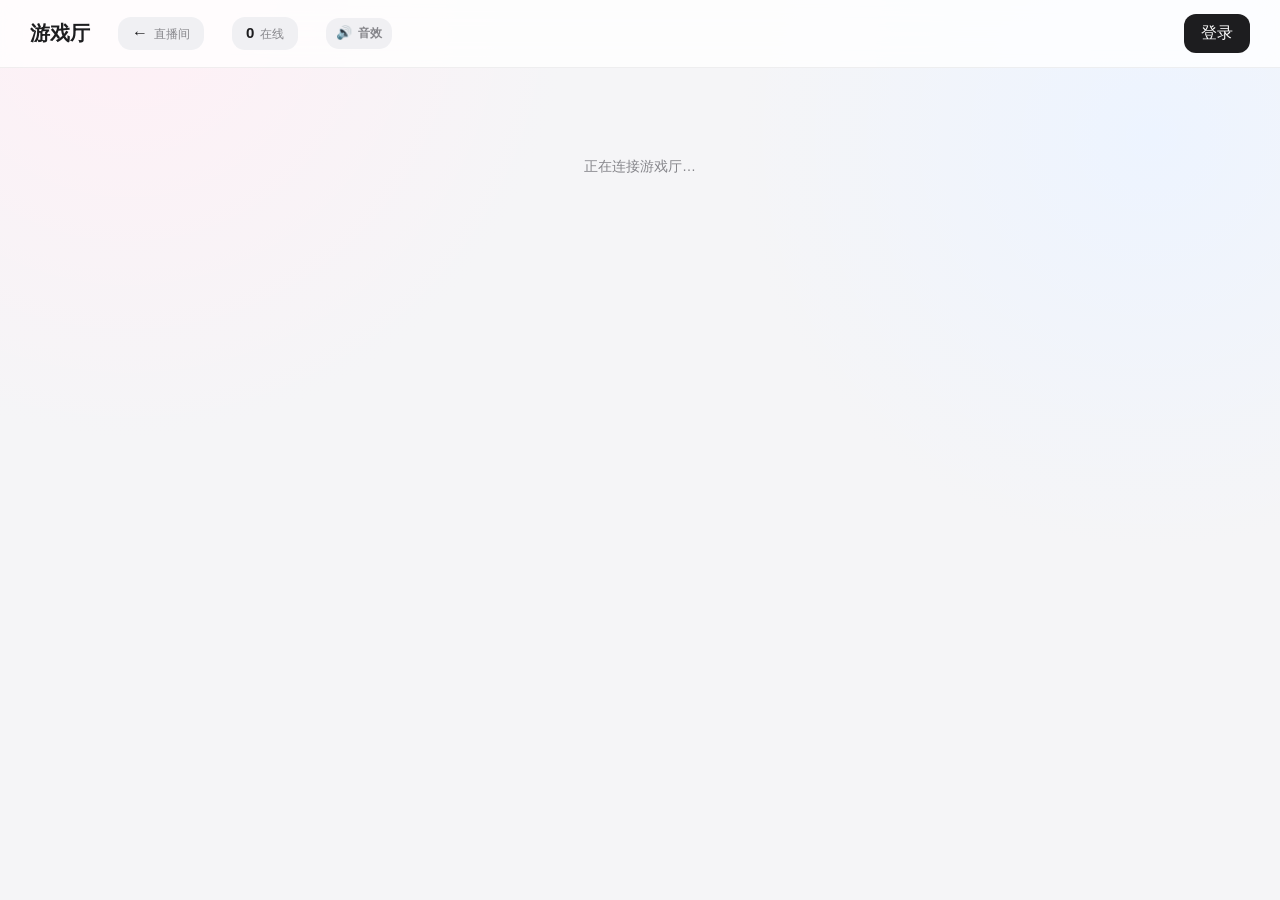
==== commit f0d96b63: "feat: add shared game sound effects with toggle and volume control" ====
--- a/game.html
+++ b/game.html
@@ -16,12 +16,12 @@
 <link rel="stylesheet" href="assets/css/bet.css?v=31">
 <link rel="stylesheet" href="assets/css/hall.css?v=31">
 <link rel="stylesheet" href="assets/css/games/poker.css?v=31">
-<link rel="stylesheet" href="assets/css/game-page.css?v=32">
-<link rel="stylesheet" href="assets/css/room.css?v=31">
+<link rel="stylesheet" href="assets/css/game-page.css?v=33">
+<link rel="stylesheet" href="assets/css/room.css?v=32">
 <link rel="stylesheet" href="assets/css/table.css?v=30">
 <link rel="stylesheet" href="assets/css/games/uno.css?v=31">
 <link rel="stylesheet" href="assets/css/dialog.css?v=30">
-<link rel="stylesheet" href="assets/css/estate.css?v=3">
+<link rel="stylesheet" href="assets/css/estate.css?v=7">
 
 <link rel="stylesheet" href="assets/css/desktop-game.css?v=30">
 <link rel="stylesheet" href="assets/css/rating.css?v=34">
@@ -64,6 +64,10 @@
         <span class="online-stat-number" id="onlineNumber">0</span>
         <span class="online-stat-name">在线</span>
     </div>
+
+    <button class="online-stat game-audio-open" id="hallAudioSettingsButton" type="button" aria-label="音效设置" title="音效设置">
+        <span aria-hidden="true">🔊</span><span class="online-stat-name">音效</span>
+    </button>
 
 </div>
 
@@ -156,6 +160,8 @@
         class="room-topbar-name"
         id="roomTopName"
     ></div>
+
+    <button class="room-audio-open" id="roomAudioSettingsButton" type="button" aria-label="音效设置" title="音效设置">🔊</button>
 
     <div
         class="room-manage"
@@ -431,9 +437,27 @@
 </div>
 
 
+<div class="game-audio-modal" id="gameAudioSettingsModal" hidden>
+    <section class="game-audio-dialog" role="dialog" aria-modal="true" aria-labelledby="gameAudioTitle">
+        <header class="game-audio-dialog-head">
+            <h2 id="gameAudioTitle">游戏音效</h2>
+            <button id="gameAudioCloseButton" type="button" aria-label="关闭音效设置">×</button>
+        </header>
+        <label class="game-audio-enabled-row">
+            <input id="gameAudioEnabled" type="checkbox">
+            <span>音效</span>
+        </label>
+        <label class="game-audio-volume-row" for="gameAudioVolume">
+            <span>音量</span><output id="gameAudioVolumeValue" for="gameAudioVolume">60%</output>
+            <input id="gameAudioVolume" type="range" min="0" max="100" step="1" aria-label="音效音量">
+        </label>
+        <button class="game-audio-preview" id="gameAudioPreviewButton" type="button">试听音效</button>
+    </section>
+</div>
+
 <script src="assets/transfer-select.js?v=31" defer></script>
 <script src="assets/rewards.js?v=33" defer></script>
-<script type="module" src="assets/js/main.js?v=39"></script>
+<script type="module" src="assets/js/main.js?v=40"></script>
 
 
 </body>
--- a/assets/css/game-page.css
+++ b/assets/css/game-page.css
@@ -9,6 +9,74 @@
 
 button {
     touch-action: manipulation;
+}
+
+.game-audio-open {
+    flex: none;
+    padding: 7px 10px;
+    color: #2f5347;
+    font-size: 13px;
+    font-weight: 650;
+    white-space: nowrap;
+}
+
+.room-audio-open {
+    flex: none;
+    width: 36px;
+    height: 34px;
+    padding: 0;
+    border: 0;
+    border-radius: 9px;
+    background: #f0f0f3;
+    font-size: 16px;
+    cursor: pointer;
+}
+
+.game-audio-modal {
+    position: fixed;
+    inset: 0;
+    z-index: 1200;
+    display: grid;
+    place-items: center;
+    padding: 18px;
+    background: rgba(19, 29, 25, .44);
+    backdrop-filter: blur(8px);
+    -webkit-backdrop-filter: blur(8px);
+}
+
+.game-audio-modal[hidden] { display: none; }
+
+.game-audio-dialog {
+    width: min(360px, 100%);
+    padding: 20px;
+    border: 1px solid rgba(0, 0, 0, .08);
+    border-radius: 18px;
+    background: #fff;
+    box-shadow: 0 20px 60px rgba(0, 0, 0, .22);
+}
+
+.game-audio-dialog-head {
+    display: flex;
+    align-items: center;
+    justify-content: space-between;
+    gap: 16px;
+    margin-bottom: 18px;
+}
+
+.game-audio-dialog-head h2 { margin: 0; font-size: 18px; }
+.game-audio-dialog-head button { width: 34px; height: 34px; border: 0; border-radius: 9px; background: #f0f0f3; font-size: 23px; cursor: pointer; }
+.game-audio-enabled-row { display: flex; align-items: center; gap: 10px; padding: 8px 0 16px; font-size: 15px; font-weight: 650; }
+.game-audio-enabled-row input { width: 19px; height: 19px; accent-color: #16865d; }
+.game-audio-volume-row { display: grid; grid-template-columns: 1fr auto; align-items: center; gap: 10px; color: #4e5853; font-size: 14px; }
+.game-audio-volume-row output { color: #16865d; font-variant-numeric: tabular-nums; font-weight: 750; }
+.game-audio-volume-row input { grid-column: 1 / -1; width: 100%; accent-color: #16865d; }
+.game-audio-preview { width: 100%; min-height: 42px; margin-top: 18px; border: 0; border-radius: 11px; background: #16865d; color: #fff; font: inherit; font-weight: 700; cursor: pointer; }
+.game-audio-preview:disabled { opacity: .45; cursor: default; }
+
+@media(max-width: 650px) {
+    .game-header .left-header > .game-audio-open { display: flex; }
+    .game-audio-open { padding: 7px 9px; }
+    .game-audio-open .online-stat-name { display: none; }
 }
 
 a.hall-stat {
--- a/assets/css/room.css
+++ b/assets/css/room.css
@@ -300,6 +300,11 @@
 
 @media(max-width:650px) {
 
+    .room-topbar {
+        gap: 6px;
+        padding: 0 8px;
+    }
+
     .hall-grid {
         grid-template-columns: 1fr;
     }
@@ -313,6 +318,11 @@
         padding: 8px 10px;
 
         font-size: 12.5px;
+    }
+
+    .room-audio-open {
+        width: 32px;
+        height: 32px;
     }
 
     .room-topbar-name {
--- a/assets/css/estate.css
+++ b/assets/css/estate.css
@@ -29,11 +29,12 @@
   background: linear-gradient(#fff8dc, #eed39a); border: 4px solid #714b31;
   box-shadow: inset 0 0 0 2px #fff3c7, 0 5px 0 #382b29, 0 10px 24px #1d312844; border-radius: 10px;
 }
-.estate-back, .estate-button {
+.estate-back, .estate-button, .estate-audio-open {
   border: 2px solid #60422f; border-radius: 7px; color: #fff8dd; background: #558650;
   box-shadow: inset 0 -3px #315b3c, 0 2px #473428; font-weight: 800; cursor: pointer;
   padding: 10px 13px; transition: transform .1s, filter .1s;
 }
+.estate-audio-open { flex: none; width: 38px; height: 38px; padding: 0; font-size: 16px; }
 .estate-back:hover, .estate-button:hover { filter: brightness(1.08); transform: translateY(-1px); }
 .estate-button:disabled { cursor: not-allowed; filter: grayscale(.65); opacity: .55; transform: none; }
 .estate-brand { margin-right: auto; display: grid; line-height: 1; }
@@ -81,7 +82,7 @@
   background: linear-gradient(100deg, #fff9e9, #f6e6bc); border: 2px solid #c5a56d; border-radius: 8px; box-shadow: inset 0 2px #fffdf3, inset 0 -3px #ead6a8, 0 2px #7b5b3722;
 }
 .estate-item-icon { display: grid; place-items: center; width: 46px; height: 46px; flex: 0 0 46px; font-size: 30px; text-align: center; background: #e6cf93; border: 2px solid #9b7448; border-radius: 8px; box-shadow: inset 0 0 0 2px #f8e8b7, 0 2px #76533b; filter: drop-shadow(0 2px #a78055); }
-.estate-item-info { display: grid; flex: 1; gap: 5px; }
+.estate-item-info { display: grid; flex: 1; min-width: 0; gap: 5px; overflow-wrap: anywhere; }
 .estate-item-info b { font-size: 17px; color: #5a3f2c; }
 .estate-item-info span, .estate-crop-hero small { color: #8b7558; font-size: 12px; }
 .estate-inventory-row > div { flex: 1; }
@@ -114,25 +115,66 @@
 .fishing-reel { position: absolute; z-index: 5; right: max(28px, env(safe-area-inset-right)); bottom: max(28px, env(safe-area-inset-bottom)); width: 126px; height: 126px; color: #fff4cf; background: #cf7443; border: 6px solid #5b392c; border-radius: 50%; box-shadow: inset 0 -12px #9b4638, 0 7px #302725; font-weight: 800; font-size: 14px; touch-action: none; }
 .fishing-reel b { font-size: 24px; }
 .fishing-reel.held { transform: translateY(5px); box-shadow: inset 0 -4px #9b4638, 0 2px #302725; filter: brightness(1.15); }
-
-.mining-game { background: radial-gradient(circle at 50% 10%, #6c5c54, #211f29 65%); }
-.mine-cave-glow { position: absolute; inset: 0; background: radial-gradient(circle at 12% 50%, #f3a44d44, transparent 23%), radial-gradient(circle at 88% 55%, #f3a44d33, transparent 20%); animation: cave-glow 2s infinite alternate; }
+.fishing-game.is-result .minigame-title, .fishing-game.is-result .fishing-meters, .fishing-game.is-result .fishing-reel, .fishing-game.is-result .minigame-exit { display: none; }
+.fishing-catch-card { position: absolute; z-index: 8; left: 50%; top: 50%; transform: translate(-50%, -50%); width: min(520px, calc(100% - 28px)); display: grid; justify-items: center; gap: 12px; padding: 26px 28px 24px; color: #513927; background: linear-gradient(160deg, #fff3bf, #efc76f); border: 6px solid #68452f; border-radius: 18px; box-shadow: inset 0 0 0 3px #fff1bd, 0 9px 0 #302725, 0 24px 70px #102e3888; overflow: hidden; animation: catch-card-in .45s both; }
+.fishing-catch-card[hidden] { display: none; }
+.fishing-catch-rays { position: absolute; inset: -80%; background: repeating-conic-gradient(#fff7c755 0 9deg, transparent 9deg 20deg); animation: catch-rays 18s linear infinite; }
+.fishing-catch-rarity { position: relative; z-index: 1; min-height: 24px; color: #a2612f; font-weight: 900; letter-spacing: 3px; text-shadow: 0 1px #fff5c7; }
+.fishing-catch-portrait { position: relative; z-index: 1; width: 230px; height: 150px; filter: drop-shadow(0 9px #9c6d4055); }
+.fishing-catch-portrait > b { position: absolute; inset: 0; display: grid; place-items: center; font-size: 86px; }
+.catch-body { position: absolute; left: 62px; top: 39px; width: 130px; height: 76px; border: 5px solid #214f60; border-radius: 55% 48% 50% 46%; background: linear-gradient(#7bd3c6 0 42%, #3e9fb0 43% 70%, #f1d58a 71%); box-shadow: inset 0 9px #b8eee0, inset 0 -8px #28788f; }
+.catch-body::before { content: ""; position: absolute; right: 22px; top: -25px; width: 35px; height: 36px; background: #52adad; clip-path: polygon(0 100%, 55% 0, 100% 100%); }
+.catch-body::after { content: ""; position: absolute; left: 52px; bottom: -25px; width: 35px; height: 34px; background: #e2bd6b; clip-path: polygon(0 0, 100% 0, 45% 100%); }
+.catch-body i { position: absolute; right: 20px; top: 21px; width: 10px; height: 10px; border: 4px solid #e8f5cf; border-radius: 50%; background: #1d3440; box-shadow: 0 0 0 2px #244b58; }
+.catch-tail { position: absolute; z-index: 0; left: 17px; top: 42px; width: 65px; height: 72px; background: #4ca4aa; clip-path: polygon(0 0, 100% 48%, 0 100%, 18% 50%); border-radius: 12px; }
+.fishing-catch-card:not(.is-caught) .catch-body, .fishing-catch-card:not(.is-caught) .catch-tail, .fishing-catch-card.is-collectible .catch-body, .fishing-catch-card.is-collectible .catch-tail { display: none; }
+.fishing-catch-card[data-rarity="4"] .catch-body, .fishing-catch-card[data-rarity="5"] .catch-body { filter: hue-rotate(55deg) saturate(1.25); box-shadow: inset 0 9px #e4dcff, inset 0 -8px #594799, 0 0 24px #d7a8ff; }
+.fishing-catch-card[data-rarity="6"] .catch-body, .fishing-catch-card[data-rarity="7"] .catch-body, .fishing-catch-card[data-rarity="8"] .catch-body { filter: hue-rotate(115deg) saturate(1.5); box-shadow: inset 0 9px #fff2af, inset 0 -8px #a34e54, 0 0 32px #ffe57c; }
+.fishing-catch-card h2, .fishing-catch-card p { position: relative; z-index: 1; margin: 0; text-align: center; }.fishing-catch-card h2 { font-size: 29px; text-shadow: 0 2px #fff0b2; }.fishing-catch-card p { color: #7c6243; font-weight: 800; }
+.fishing-result-actions { position: relative; z-index: 1; display: flex; justify-content: center; gap: 12px; margin-top: 5px; }
+
+.mining-game {
+  --mine-rock: #59555e; --mine-rock-dark: #292832; --mine-rock-light: #817b80; --mine-glow: #e8a052;
+  background-color: #211f29;
+  background-image: radial-gradient(circle at 15% 30%, #76706f55 0 2px, transparent 3px), radial-gradient(circle at 75% 68%, #0d111866 0 4px, transparent 5px), repeating-linear-gradient(135deg, transparent 0 48px, #ffffff08 49px 51px, transparent 52px 94px), radial-gradient(circle at 50% 8%, #71625a, #211f29 66%);
+  background-size: 83px 71px, 117px 101px, auto, auto;
+}
+.mine-depth-1 { --mine-rock: #586158; --mine-rock-dark: #29342d; --mine-rock-light: #7d8874; --mine-glow: #d9a35a; }
+.mine-depth-2 { --mine-rock: #685348; --mine-rock-dark: #342826; --mine-rock-light: #95705b; --mine-glow: #e67d49; }
+.mine-depth-3 { --mine-rock: #504b68; --mine-rock-dark: #27243a; --mine-rock-light: #77719a; --mine-glow: #ad7cff; }
+.mine-cave-glow { position: absolute; inset: 0; background: radial-gradient(circle at 12% 50%, color-mix(in srgb, var(--mine-glow) 28%, transparent), transparent 23%), radial-gradient(circle at 88% 55%, color-mix(in srgb, var(--mine-glow) 22%, transparent), transparent 20%); animation: cave-glow 2s infinite alternate; }
+.mine-timbers { position: absolute; z-index: 1; inset: 72px 7% 5%; pointer-events: none; border-left: 20px solid #4a3027; border-right: 20px solid #4a3027; box-shadow: inset 7px 0 #815238, inset -7px 0 #815238; }
+.mine-timbers::before, .mine-timbers::after { content: ""; position: absolute; left: -27px; right: -27px; height: 22px; background: #53352a; border: 4px solid #2c2424; box-shadow: inset 0 6px #895b3b, 0 8px 20px #080a0d88; }
+.mine-timbers::before { top: 3%; }.mine-timbers::after { bottom: 2%; }
+.mine-timbers i { position: absolute; width: 9px; height: 9px; border-radius: 50%; background: #b68b55; box-shadow: inset 2px 2px #ead083; }
+.mine-timbers i:nth-child(1) { left: -20px; top: 5%; }.mine-timbers i:nth-child(2) { right: -20px; top: 5%; }.mine-timbers i:nth-child(3) { left: -20px; bottom: 3%; }
 .mine-status { position: absolute; z-index: 3; left: 50%; top: 96px; transform: translateX(-50%); width: min(520px, calc(100% - 24px)); display: flex; justify-content: space-between; padding: 9px 13px; color: #f9e5b5; background: #25232dcc; border: 2px solid #a28a6b; border-radius: 7px; }
-.mine-grid { position: absolute; z-index: 2; left: 50%; top: 55%; transform: translate(-50%, -50%); display: grid; grid-template-columns: repeat(5, 1fr); gap: 7px; width: min(520px, calc(100vw - 28px)); aspect-ratio: 1; padding: 12px; background: #302d36; border: 5px solid #75604e; border-radius: 12px; box-shadow: inset 0 0 30px #12121a, 0 12px 40px #0008; }
-.mine-cell { position: relative; overflow: hidden; color: #ffdc80; background: linear-gradient(135deg, #5e5961, #3e3c48); border: 3px solid #292832; border-radius: 7px; box-shadow: inset 4px 4px #777079, inset -4px -4px #312f39; font-size: clamp(17px, 4vw, 32px); font-weight: 900; cursor: pointer; }
-.mine-cell::before, .mine-cell::after { content: ""; position: absolute; height: 3px; background: #27283188; transform: rotate(28deg); }
+.mine-grid { position: absolute; z-index: 2; left: 50%; top: 55%; transform: translate(-50%, -50%); display: grid; grid-template-columns: repeat(5, 1fr); gap: 7px; width: min(520px, calc(100vw - 28px)); aspect-ratio: 1; padding: 12px; background: #26242c; border: 5px solid #6d5140; border-radius: 12px; box-shadow: inset 0 0 0 4px #17171d, inset 0 0 36px #08090d, 0 12px 40px #000a; }
+.mine-cell { position: relative; overflow: hidden; color: #ffdc80; background: linear-gradient(145deg, var(--mine-rock-light), var(--mine-rock) 43%, var(--mine-rock-dark)); border: 3px solid #211f27; border-radius: 9px 5px 8px 4px; box-shadow: inset 4px 4px #ffffff17, inset -5px -5px #11131a55, 0 3px 0 #15151b; font-size: clamp(17px, 4vw, 32px); font-weight: 900; cursor: pointer; text-shadow: 0 2px #17131b; }
+.mine-cell::before, .mine-cell::after { content: ""; position: absolute; height: 3px; background: #1e202788; transform: rotate(28deg); }
 .mine-cell::before { width: 52%; left: 8%; top: 30%; }.mine-cell::after { width: 38%; right: 9%; bottom: 28%; transform: rotate(-35deg); }
-.mine-cell.vein-0 { box-shadow: inset 4px 4px #81726e, inset -4px -4px #312f39, 0 0 9px #d39b5b33; }
-.mine-cell.vein-1::after { background: #a8735d99; }
+.mine-cell i { position: absolute; width: 5px; height: 4px; transform: rotate(35deg); background: color-mix(in srgb, var(--mine-glow) 65%, #8f8b83); box-shadow: 0 0 5px color-mix(in srgb, var(--mine-glow) 45%, transparent); }
+.mine-cell i:nth-child(1) { left: 17%; top: 18%; }.mine-cell i:nth-child(2) { right: 20%; bottom: 18%; width: 3px; }.mine-cell i:nth-child(3) { right: 12%; top: 38%; width: 2px; height: 6px; }
+.mine-cell.vein-0 { box-shadow: inset 4px 4px #ffffff1f, inset -5px -5px #11131a66, 0 0 10px color-mix(in srgb, var(--mine-glow) 30%, transparent); }
+.mine-cell.vein-1::after { background: color-mix(in srgb, var(--mine-glow) 45%, #312d35); }
 .mine-cell.striking { animation: rock-shake .16s infinite; }
 .mine-cell.revealed { background: #252630; box-shadow: inset 0 0 14px #11131b; animation: rock-open .3s both; }
 .mine-cell.outcome-extra { color: #ffd767; background: #4c694f; }
 .mine-cell.outcome-amethyst, .mine-cell.outcome-star_gem { color: #e7b5ff; background: #4c3f5f; }
+.mine-cell.outcome-bomb { color: #ffcf72; background: #5d2926; box-shadow: inset 0 0 20px #1b1114, 0 0 22px #ff7b32; }
+.mine-blast { position: absolute; z-index: 8; left: 50%; top: 50%; transform: translate(-50%, -50%); display: grid; place-items: center; min-width: min(340px, calc(100% - 30px)); padding: 28px; color: #fff1c2; background: #3b2423ed; border: 5px solid #ffb24f; border-radius: 50% 42% 48% 44%; box-shadow: 0 0 0 10px #e24f3033, 0 0 70px #ff702c; text-align: center; animation: blast-pop .55s both; }
+.mine-blast[hidden] { display: none; }.mine-blast b { font-size: 42px; color: #ffd262; text-shadow: 3px 4px #9d3028; }.mine-blast span { font-weight: 900; }
+.mining-game.mine-explosion { animation: cave-shake .45s both; }.mining-game.mine-explosion::before { content: ""; position: absolute; z-index: 7; inset: 0; pointer-events: none; background: #fff2b8; animation: explosion-flash .6s both; }
 
 @keyframes tension-pulse { to { filter: brightness(1.7); } }
+@keyframes catch-card-in { from { transform: translate(-50%, -43%) scale(.78); opacity: 0; } }
+@keyframes catch-rays { to { transform: rotate(360deg); } }
 @keyframes cave-glow { to { opacity: .7; } }
 @keyframes rock-shake { 50% { transform: translateX(2px); } }
 @keyframes rock-open { from { transform: scale(.9); filter: brightness(2); } }
+@keyframes blast-pop { from { transform: translate(-50%, -50%) scale(.25) rotate(-8deg); opacity: 0; } 70% { transform: translate(-50%, -50%) scale(1.08) rotate(2deg); } }
+@keyframes explosion-flash { 0% { opacity: 1; } 30% { opacity: .85; } 100% { opacity: 0; } }
+@keyframes cave-shake { 20% { transform: translate(5px, -3px); } 40% { transform: translate(-6px, 4px); } 60% { transform: translate(4px, 2px); } 80% { transform: translate(-2px, -2px); } }
 
 @media (max-width: 720px), (pointer: coarse) {
   .estate-topbar { top: max(6px, env(safe-area-inset-top)); width: calc(100% - 12px); min-height: 54px; gap: 6px; padding: 5px 7px; border-width: 3px; }
@@ -144,6 +186,7 @@
   .estate-hud-item small { font-size: 9px; }
   .estate-hud-item b { font-size: 12px; }
   .estate-level { width: 58px; }
+  .estate-audio-open { width: 34px; height: 34px; }
   .estate-help { display: none; }
   .estate-interact-hint { bottom: 116px; font-size: 12px; }
   .estate-interact-hint kbd { display: none; }
@@ -162,6 +205,9 @@
   .estate-sheet { padding: 68px 8px 8px; align-items: end; }
   .estate-sheet > section { max-height: 74dvh; border-width: 4px; }
   .estate-item-card { align-items: center; gap: 7px; padding: 8px; }
+  .estate-tool-card { flex-wrap: wrap; padding: 9px; gap: 8px; }
+  .estate-tool-card .estate-item-info { flex-basis: calc(100% - 70px); }
+  .estate-tool-card .estate-button { flex: 1; padding: 9px 7px; font-size: 12px; white-space: nowrap; }
   .estate-item-icon { width: 34px; font-size: 26px; }
   .estate-item-card .estate-button { padding: 8px 7px; font-size: 11px; }
   .minigame-title { min-width: 0; left: 8px; right: 90px; transform: none; padding: 8px; }
@@ -171,6 +217,12 @@
   .fishing-meters label { grid-template-columns: 64px 1fr; }
   .fishing-reel { right: 14px; bottom: max(17px, env(safe-area-inset-bottom)); width: 82px; height: 82px; border-width: 4px; }
   .fishing-reel b { font-size: 18px; }
+  .fishing-catch-card { gap: 7px; padding: 18px 12px 16px; border-width: 4px; }
+  .fishing-catch-portrait { width: 190px; height: 125px; transform: scale(.86); margin: -8px 0; }
+  .fishing-catch-card h2 { font-size: 23px; }
+  .fishing-catch-card p { font-size: 12px; }
+  .fishing-result-actions { width: 100%; gap: 7px; }
+  .fishing-result-actions .estate-button { flex: 1; padding: 10px 6px; font-size: 12px; }
   .mine-status { top: 84px; font-size: 12px; }
   .mine-grid { top: 53%; gap: 4px; padding: 7px; border-width: 4px; }
   .mine-cell { border-width: 2px; }
@@ -183,5 +235,5 @@
 }
 
 @media (prefers-reduced-motion: reduce) {
-  .mine-cave-glow, .mine-cell, .fishing-meters span { animation: none !important; transition: none !important; }
-}
+  .mine-cave-glow, .mine-cell, .fishing-meters span, .fishing-catch-card, .fishing-catch-rays { animation: none !important; transition: none !important; }
+}
--- a/assets/css/desktop-game.css
+++ b/assets/css/desktop-game.css
@@ -146,7 +146,6 @@
     .poker-dock .dock-head { grid-column: 1; grid-row: 1; justify-content: center; }
     .poker-dock .my-cards { grid-column: 1; grid-row: 2 / 4; align-self: center; margin: 0; }
     .desktop-turn-notice { display: flex; align-items: center; justify-content: space-between; gap: 8px; grid-column: 2; grid-row: 1; font-size: 14px; color: #68757c; }
-    .turn-sound { flex: none; padding: 5px 8px; border: 0; border-radius: 6px; background: #edf2f1; color: #50645d; font-size: 11px; cursor: pointer; }
     .poker-dock .countdown { grid-column: 2; grid-row: 2; height: 4px; margin: 8px 0; }
     .poker-dock:not(.is-my-turn) .countdown { visibility: hidden; }
     .poker-dock .action-bar { grid-column: 2; grid-row: 3; margin: 0; gap: 8px; align-items: center; }
